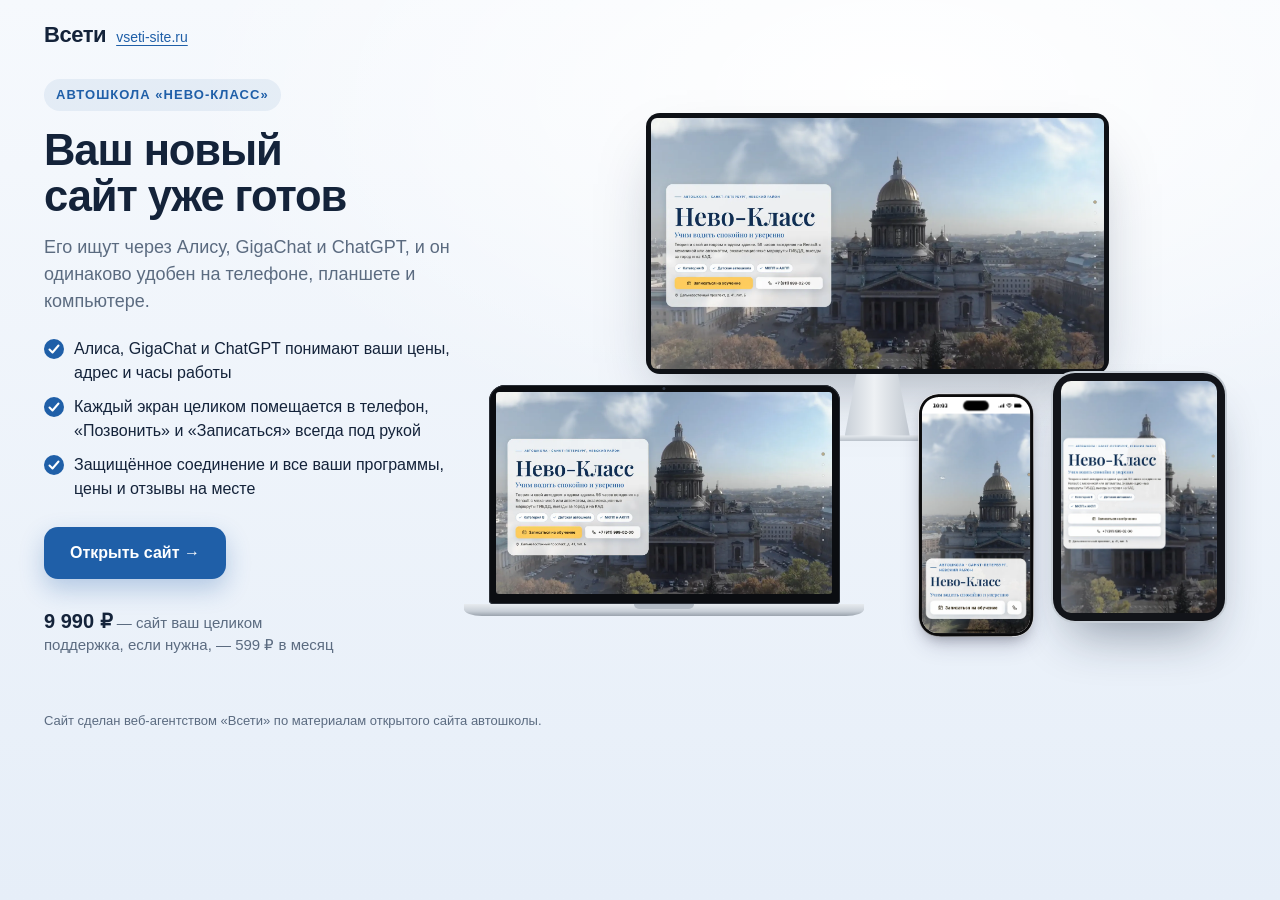
==== vitrina/index.html @ 34a1ba3b "Витрина: продающая страница с монитором, ноутбуком, планшетом и телефоном, на экранах — первый экран" ====
<!doctype html>
<html lang="ru">
<head>
<meta charset="utf-8">
<meta name="viewport" content="width=device-width, initial-scale=1">
<meta name="robots" content="noindex, nofollow">
<title>Новый сайт автошколы «Нево-Класс» — веб-агентство «Всети»</title>
<style>
@layer stageshow{:where(.ss-phone){position:relative}.ss-phone{flex-shrink:0;box-shadow:0 calc(var(--ps) * 40) calc(var(--ps) * 80) calc(var(--ps) * -16) #32325d40,0 calc(var(--ps) * 24) calc(var(--ps) * 48) calc(var(--ps) * -24) #0000004d}.ss-phone__glass{height:100%}.ss-phone__window{position:relative;overflow:hidden;isolation:isolate}.ss-phone:is([data-frame=pro],[data-frame=silver],[data-frame=bezel],[data-frame=clay],[data-frame=outline],[data-frame=bare]){--ss-phone-glass: #0b0b0c;--ss-phone-rim: #2c2c2d;--ss-phone-seam: #e0dfdc;--ss-phone-line: var(--ss-text-faint, #9a9a9d);background:none}.ss-phone__bands{position:absolute;inset:0;overflow:visible;pointer-events:none}.ss-phone:is([data-frame=pro],[data-frame=silver],[data-frame=bezel],[data-frame=clay],[data-frame=outline]) .ss-phone__glass{position:relative}.ss-phone[data-frame=pro]{--ss-phone-band-1: #e3e3e6;--ss-phone-band-2: #9a9ba0;--ss-phone-band-3: #cfd0d4;--ss-phone-band-4: #85868b;--ss-phone-band-5: #c9cacd}.ss-stage[data-theme=dark] .ss-phone[data-frame=pro],.ss-stage[data-theme=glass] .ss-phone[data-frame=pro][data-dark]{--ss-phone-band-1: #5b5c61;--ss-phone-band-2: #2b2c2f;--ss-phone-band-3: #48494d;--ss-phone-band-4: #232427;--ss-phone-band-5: #404145}.ss-phone[data-frame=silver]{--ss-phone-band-1: #f4f4f6;--ss-phone-band-2: #c9cacf;--ss-phone-band-3: #eeeef1;--ss-phone-band-4: #b9babf;--ss-phone-band-5: #e6e6ea}.ss-phone[data-frame=bezel]{--ss-phone-glass: #111113}.ss-phone[data-frame=clay]{--ss-phone-clay-top: color-mix(in srgb, var(--ss-phone-clay, #ecebe8), #fff 45%);--ss-phone-clay-bottom: color-mix(in srgb, var(--ss-phone-clay, #ecebe8), #000 6%);box-shadow:0 calc(var(--ps) * 30) calc(var(--ps) * 60) calc(var(--ps) * -12) #32325d33,0 calc(var(--ps) * 16) calc(var(--ps) * 32) calc(var(--ps) * -16) #00000029}.ss-stage[data-theme=dark] .ss-phone[data-frame=clay]{--ss-phone-clay-top: color-mix(in srgb, var(--ss-phone-clay, #2a2a2e), #fff 6%);--ss-phone-clay-bottom: var(--ss-phone-clay, #2a2a2e);--ss-phone-seam: #333338}.ss-phone[data-frame=outline]{box-shadow:none}.ss-stage[data-theme=blueprint] .ss-phone[data-frame=outline]{--ss-phone-line: var(--ss-line)}.ss-phone:not([data-frame=android],[data-frame=soft]) .ss-phone__status{height:62px;padding:0}.ss-phone:not([data-frame=android],[data-frame=soft]) .ss-phone__time{position:absolute;top:21.5px;left:0;width:138.5px;line-height:22px;text-align:center}.ss-phone:not([data-frame=android],[data-frame=soft]) .ss-phone__glyphs{position:absolute;top:25.33px;left:285.25px;align-items:flex-start;gap:8px}.ss-phone:not([data-frame=android],[data-frame=soft]) .ss-phone__signal{margin-top:1px}.ss-phone:not([data-frame=android],[data-frame=soft]) .ss-phone__battery{margin-top:.33px}.ss-phone[data-frame=photo]{position:relative;background:none}.ss-phone__photo{position:absolute;z-index:4;background:var(--ss-phone-photo-light, none) center / 100% 100% no-repeat;pointer-events:none}.ss-stage[data-theme=dark] .ss-phone__photo,.ss-phone[data-dark] .ss-phone__photo{background-image:var(--ss-phone-photo-dark, var(--ss-phone-photo-light, none))}.ss-phone[data-frame=android]{background:linear-gradient(150deg,#3a3b3f,#1d1e21 40%,#2f3034 70%,#1a1b1e)}.ss-phone[data-frame=android] .ss-phone__glass{background:#050505}.ss-phone[data-frame=android] .ss-phone__island{top:14px;width:24px;height:24px;border-radius:50%}.ss-phone[data-frame=android] .ss-phone__status{height:48px;padding:0 26px}.ss-phone[data-frame=android] .ss-phone__time{font-family:system-ui,sans-serif;font-size:15px;font-weight:500}.ss-phone[data-frame=android] .ss-phone__content[data-status]{padding-top:48px}.ss-phone[data-frame=android] .ss-phone__home{width:108px;height:4px}.ss-phone[data-frame=soft]{box-shadow:0 0 0 calc(var(--ps) * 1.5) #0a25400d,0 calc(var(--ps) * 30) calc(var(--ps) * 60) calc(var(--ps) * -12) #32325d2e,0 calc(var(--ps) * 18) calc(var(--ps) * 36) calc(var(--ps) * -18) #0000001f}.ss-phone[data-frame=soft] .ss-phone__glass{background:#f6f9fc;box-shadow:inset 0 calc(var(--ps) * -2.9) calc(var(--ps) * 7.2) #0a254038}.ss-stage[data-theme=dark] .ss-phone[data-frame=soft] .ss-phone__glass{background:#1c2433;box-shadow:inset 0 calc(var(--ps) * -2.9) calc(var(--ps) * 7.2) #00000073}.ss-phone__screen{--pt: 1px;position:absolute;top:0;left:0;display:flex;flex-direction:column;overflow:hidden;background:#fff;color:#000;font-family:-apple-system,system-ui,sans-serif;font-size:15px;letter-spacing:-.015em;transform-origin:0 0;-webkit-font-smoothing:antialiased}.ss-phone[data-dark] .ss-phone__screen{background:#000;color:#fff}.ss-phone__status{position:absolute;top:0;right:0;left:0;z-index:2;display:flex;align-items:center;justify-content:space-between;height:54px;padding:0 34px 0 52px;transition:color .3s ease;will-change:transform}.ss-phone__time{font-family:SF Pro Text,-apple-system,system-ui,sans-serif;font-variation-settings:"opsz" 17;font-size:17.67px;font-weight:590;letter-spacing:0}.ss-phone__island{position:absolute;top:var(--ss-island-top, 14px);left:50%;z-index:3;width:var(--ss-island-w, 95px);height:37px;border-radius:18.5px;background:#000;transform:translate(-50%)}.ss-phone__glyphs{display:flex;align-items:center;gap:8px}.ss-phone__glyph{display:block}.ss-phone__content{position:relative;flex:1;min-height:0}.ss-phone__content[data-status]{padding-top:62px}.ss-phone__content:not([data-status]){padding-top:44px}.ss-phone[data-frame=bare] .ss-phone__content{padding-right:8px;padding-left:8px}.ss-phone__home{position:absolute;bottom:8px;left:50%;z-index:2;width:144px;height:5px;border-radius:2.5px;background:currentColor;transform:translate(-50%);transition:color .3s ease;will-change:transform}.ss-lock{position:absolute;inset:0;color:#fff;text-align:center}.ss-lock__date{margin-top:66px;font-size:22px;font-weight:600;letter-spacing:-.01em;opacity:.85}.ss-lock__clock{margin-top:-4px;font-size:112px;font-weight:700;line-height:1;letter-spacing:-.035em;font-variant-numeric:tabular-nums;opacity:.92}.ss-lock__stack{position:absolute;right:0;bottom:118px;left:0;display:flex;flex-direction:column;gap:8px;text-align:left}.ss-lock__stack[data-at=top]{top:290px;bottom:auto}.ss-lock__controls{position:absolute;right:46px;bottom:48px;left:46px;display:flex;justify-content:space-between}.ss-lock__control{display:grid;place-items:center;width:50px;height:50px;border-radius:50%;background:#0a0c1842;backdrop-filter:blur(24px) saturate(1.3);color:#fff}.ss-notification{display:flex;align-items:center;gap:13px;margin:0 18px;padding:14px 17px 14px 14px;border-radius:23px;background:#fcfcfdc2;backdrop-filter:blur(30px) saturate(1.25);box-shadow:0 4px 24px #0000000f;color:#000;text-align:left}.ss-notification[data-banner]{position:absolute;top:56px;right:0;left:0;z-index:2;animation:ss-banner-in .52s cubic-bezier(.2,.9,.25,1) both}@keyframes ss-banner-in{0%{transform:translateY(-110px)}}.ss-notification__icon{display:grid;flex-shrink:0;place-items:center;width:38px;height:38px;overflow:hidden;border-radius:9px;background:var(--ss-accent);color:#fff}.ss-notification__icon:has(>img){background:none}.ss-notification__icon>img{display:block;width:100%;height:100%}.ss-notification__text{display:flex;flex:1;flex-direction:column;min-width:0;font-size:15px;line-height:18px;letter-spacing:-.016em}.ss-notification__head{display:flex;align-items:baseline;gap:8px}.ss-notification__title{flex:1;min-width:0;overflow:hidden;font-weight:600;white-space:nowrap;text-overflow:ellipsis}.ss-notification__time{flex-shrink:0;font-size:12px;letter-spacing:-.005em;color:#3c3c4399}.ss-notification__body{display:-webkit-box;overflow:hidden;-webkit-line-clamp:3;-webkit-box-orient:vertical}.ss-lock[data-size=satellite] .ss-lock__stack{top:232px;bottom:auto}.ss-lock[data-size=satellite][data-clock=off] .ss-lock__stack{top:74px}.ss-notification{will-change:transform}.ss-phone:not([data-dark]) .ss-notification{background:#ffffffeb;box-shadow:0 0 0 .5px #00000014,0 8px 24px #0000001f}.ss-phone__time-bar{display:inline-block;width:30px;height:7px;border-radius:4px;background:currentColor;opacity:.5}}
:root{--ink:#14233a;--muted:#5b6b80;--accent:#1f5fa8;--sand:#ffc94d;--bg1:#f6f9fd;--bg2:#e6eef8}
*{box-sizing:border-box}
html,body{margin:0}
body{font:16px/1.5 -apple-system,"Segoe UI",Roboto,Arial,sans-serif;color:var(--ink);background:radial-gradient(1200px 600px at 70% 10%,#ffffff 0,rgba(255,255,255,0) 60%),linear-gradient(180deg,var(--bg1),var(--bg2));min-height:100vh}
a{color:inherit}
.top{display:flex;align-items:center;justify-content:space-between;max-width:1240px;margin:0 auto;padding:18px 24px}
.brand{display:flex;align-items:baseline;gap:10px;text-decoration:none}
.brand b{font-size:22px;letter-spacing:-.02em}
.brand span{font-size:14px;color:var(--accent);text-decoration:underline;text-underline-offset:3px}
.hero{max-width:1240px;margin:0 auto;padding:10px 24px 40px;display:grid;grid-template-columns:minmax(0,.82fr) minmax(0,1.5fr);gap:36px;align-items:center}
.eyebrow{display:inline-block;font-size:13px;font-weight:600;letter-spacing:.08em;text-transform:uppercase;color:var(--accent);background:rgba(31,95,168,.08);padding:6px 12px;border-radius:999px}
h1{text-wrap:balance;font-size:clamp(30px,3.4vw,48px);line-height:1.08;letter-spacing:-.025em;margin:16px 0 14px}
.lead{font-size:18px;color:var(--muted);margin:0 0 22px;max-width:30em}
.pts{list-style:none;padding:0;margin:0 0 26px;display:grid;gap:10px}
.pts li{display:flex;gap:10px;align-items:flex-start}
.pts li::before{content:"";flex:none;width:20px;height:20px;margin-top:2px;border-radius:50%;background:var(--accent) url("data:image/svg+xml,%3Csvg xmlns='http://www.w3.org/2000/svg' viewBox='0 0 20 20'%3E%3Cpath d='M5.5 10.5l3 3 6-7' fill='none' stroke='%23fff' stroke-width='2' stroke-linecap='round' stroke-linejoin='round'/%3E%3C/svg%3E") center/100% no-repeat}
.cta{display:flex;flex-wrap:wrap;gap:14px;align-items:center}
.btn{display:inline-flex;align-items:center;gap:8px;min-height:52px;padding:0 26px;border-radius:14px;background:var(--accent);color:#fff;font-weight:600;text-decoration:none;box-shadow:0 10px 24px rgba(31,95,168,.28)}
.btn:hover{background:#174a86}
.price{font-size:15px;color:var(--muted);line-height:1.35}
.price b{color:var(--ink);font-size:20px}
/* сцена с устройствами */
.stage{position:relative;width:100%;aspect-ratio:16/11.2}
.dv{position:absolute}
.dv img{display:block;width:100%;height:100%;object-fit:cover;object-position:center top}
.mon{left:21%;top:0;width:62%}
.mon .scr{aspect-ratio:16/9;padding:1.1%;background:#0e1116;border-radius:14px;box-shadow:0 30px 60px -20px rgba(20,35,58,.35)}
.mon .scr img{border-radius:6px}
.mon .neck{width:14%;aspect-ratio:1/.95;margin:0 auto;background:linear-gradient(90deg,#c9d0d8,#eef1f4 45%,#c3cad2);clip-path:polygon(18% 0,82% 0,100% 100%,0 100%)}
.mon .foot{width:36%;aspect-ratio:36/1.5;margin:-1px auto 0;border-radius:6px 6px 3px 3px;background:linear-gradient(180deg,#e9edf1,#b9c1ca);box-shadow:0 12px 20px -8px rgba(20,35,58,.4)}
.lap{left:0;bottom:4%;width:47%}
.lap .scr{aspect-ratio:16/10;padding:2.2% 2.2% 3%;background:#0b0d11;border-radius:16px 16px 4px 4px;position:relative;box-shadow:0 0 0 1px #2a2f37 inset}
.lap .scr::before{content:"";position:absolute;top:1%;left:50%;width:.9%;aspect-ratio:1;border-radius:50%;background:#2b3442;transform:translateX(-50%)}
.lap .scr img{border-radius:3px}
.lap .base{position:relative;height:0;padding-bottom:3.2%;margin:0 -7%;background:linear-gradient(180deg,#e7ebef 0,#c8cfd7 60%,#9aa3ad 100%);border-radius:0 0 18px 18px/0 0 60% 60%;box-shadow:0 22px 30px -14px rgba(20,35,58,.45)}
.lap .base::after{content:"";position:absolute;top:0;left:50%;width:15%;height:40%;transform:translateX(-50%);background:#b3bbc4;border-radius:0 0 8px 8px}
.tab{right:1.5%;bottom:3%;width:23%}
.tab .scr{aspect-ratio:820/1180;padding:4.5%;background:#121419;border-radius:22px;box-shadow:0 0 0 2px #c7ced6,0 28px 50px -18px rgba(20,35,58,.45)}
.tab .scr img{border-radius:10px}
.ph{right:27%;bottom:0;width:340px;transform-origin:100% 100%}
.ph-shot{display:block;width:100%;height:auto}
.note{max-width:1240px;margin:0 auto;padding:0 24px 34px;color:var(--muted);font-size:13px}
@media (max-width:600px){
  .stage{aspect-ratio:16/9.8}
  .mon{display:none}
  .lap{left:5%;width:58%;bottom:6%}
  .tab{width:27%;right:1%;bottom:3%}
  .ph{right:31%}
}
@media (max-width:900px){
  .hero{grid-template-columns:1fr;gap:26px;padding-top:0}
  .stage{order:-1}
  .lead{font-size:16.5px}
}
</style>
</head>
<body>
<header class="top"><a class="brand" href="https://vseti-site.ru/" target="_blank" rel="noopener"><b>Всети</b><span>vseti-site.ru</span></a></header>
<main class="hero">
  <div class="txt">
    <span class="eyebrow">Автошкола «Нево-Класс»</span>
    <h1>Ваш новый сайт уже готов</h1>
    <p class="lead">Его ищут через Алису, GigaChat и ChatGPT, и он одинаково удобен на телефоне, планшете и компьютере.</p>
    <ul class="pts">
      <li>Алиса, GigaChat и ChatGPT понимают ваши цены, адрес и часы работы</li>
      <li>Каждый экран целиком помещается в телефон, «Позвонить» и «Записаться» всегда под рукой</li>
      <li>Защищённое соединение и все ваши программы, цены и отзывы на месте</li>
    </ul>
    <div class="cta">
      <a class="btn" href="../" target="_blank" rel="noopener">Открыть сайт →</a>
      <p class="price"><b>9 990 ₽</b> — сайт ваш целиком<br>поддержка, если нужна, — 599 ₽ в месяц</p>
    </div>
  </div>
  <div class="stage" id="stage" aria-label="Новый сайт на компьютере, ноутбуке, планшете и телефоне">
    <div class="dv mon"><div class="scr"><img src="img/monitor.webp" alt="" width="1600" height="900"></div><div class="neck"></div><div class="foot"></div></div>
    <div class="dv lap"><div class="scr"><img src="img/laptop.webp" alt="" width="1280" height="800"></div><div class="base"></div></div>
    <div class="dv tab"><div class="scr"><img src="img/tablet.webp" alt="" width="820" height="1180"></div></div>
    <div class="dv ph" id="ph"><div class="ss-phone z-phone" data-frame="pro" style="width: 340px; height: 714.953px; padding: 2.38318px; border-radius: 61.1682px; --ps: 0.794392523364486px;"><svg class="ss-phone__bands" width="100%" height="100%" aria-hidden="true"><defs><linearGradient id="ph-band" x1="0.2" y1="0" x2="0.8" y2="1"><stop offset="0" style="stop-color: var(--ss-phone-band-1);"></stop><stop offset="0.22" style="stop-color: var(--ss-phone-band-2);"></stop><stop offset="0.48" style="stop-color: var(--ss-phone-band-3);"></stop><stop offset="0.74" style="stop-color: var(--ss-phone-band-4);"></stop><stop offset="1" style="stop-color: var(--ss-phone-band-5);"></stop></linearGradient><linearGradient id="ph-clay" x1="0" y1="0" x2="0" y2="1"><stop offset="0" style="stop-color: var(--ss-phone-clay-top);"></stop><stop offset="1" style="stop-color: var(--ss-phone-clay-bottom);"></stop></linearGradient></defs><g transform="translate(10.327102803738317 10.327102803738317)" stroke-linejoin="round"><path d="M262.94 0.00L267.09 0.06L270.49 0.24L273.65 0.53L276.65 0.94L279.51 1.47L282.27 2.11L284.93 2.87L287.50 3.74L289.97 4.72L292.36 5.81L294.65 7.02L296.85 8.33L298.96 9.75L300.98 11.27L302.90 12.90L304.72 14.62L306.45 16.45L308.08 18.37L309.60 20.38L311.02 22.49L312.33 24.70L313.53 26.99L314.63 29.37L315.61 31.85L316.48 34.41L317.24 37.07L317.88 39.83L318.41 42.70L318.82 45.69L319.11 48.85L319.29 52.25L319.35 56.40L319.35 637.90L319.29 642.04L319.11 645.45L318.82 648.60L318.41 651.60L317.88 654.47L317.24 657.23L316.48 659.89L315.61 662.45L314.63 664.92L313.53 667.31L312.33 669.60L311.02 671.80L309.60 673.91L308.08 675.93L306.45 677.85L304.72 679.68L302.90 681.40L300.98 683.03L298.96 684.55L296.85 685.97L294.65 687.28L292.36 688.49L289.97 689.58L287.50 690.56L284.93 691.43L282.27 692.19L279.51 692.83L276.65 693.36L273.65 693.77L270.49 694.06L267.09 694.24L262.94 694.30L56.40 694.30L52.25 694.24L48.85 694.06L45.69 693.77L42.70 693.36L39.83 692.83L37.07 692.19L34.41 691.43L31.85 690.56L29.37 689.58L26.99 688.49L24.70 687.28L22.49 685.97L20.38 684.55L18.37 683.03L16.45 681.40L14.62 679.68L12.90 677.85L11.27 675.93L9.75 673.91L8.33 671.80L7.02 669.60L5.81 667.31L4.72 664.92L3.74 662.45L2.87 659.89L2.11 657.23L1.47 654.47L0.94 651.60L0.53 648.60L0.24 645.45L0.06 642.04L0.00 637.90L0.00 56.40L0.06 52.25L0.24 48.85L0.53 45.69L0.94 42.70L1.47 39.83L2.11 37.07L2.87 34.41L3.74 31.85L4.72 29.37L5.81 26.99L7.02 24.70L8.33 22.49L9.75 20.38L11.27 18.37L12.90 16.45L14.62 14.62L16.45 12.90L18.37 11.27L20.38 9.75L22.49 8.33L24.70 7.02L26.99 5.81L29.37 4.72L31.85 3.74L34.41 2.87L37.07 2.11L39.83 1.47L42.70 0.94L45.69 0.53L48.85 0.24L52.25 0.06L56.40 0.00Z" fill="none" stroke-width="20.654205607476634" stroke="url(#ph-band)"></path><path d="M262.94 0.00L267.09 0.06L270.49 0.24L273.65 0.53L276.65 0.94L279.51 1.47L282.27 2.11L284.93 2.87L287.50 3.74L289.97 4.72L292.36 5.81L294.65 7.02L296.85 8.33L298.96 9.75L300.98 11.27L302.90 12.90L304.72 14.62L306.45 16.45L308.08 18.37L309.60 20.38L311.02 22.49L312.33 24.70L313.53 26.99L314.63 29.37L315.61 31.85L316.48 34.41L317.24 37.07L317.88 39.83L318.41 42.70L318.82 45.69L319.11 48.85L319.29 52.25L319.35 56.40L319.35 637.90L319.29 642.04L319.11 645.45L318.82 648.60L318.41 651.60L317.88 654.47L317.24 657.23L316.48 659.89L315.61 662.45L314.63 664.92L313.53 667.31L312.33 669.60L311.02 671.80L309.60 673.91L308.08 675.93L306.45 677.85L304.72 679.68L302.90 681.40L300.98 683.03L298.96 684.55L296.85 685.97L294.65 687.28L292.36 688.49L289.97 689.58L287.50 690.56L284.93 691.43L282.27 692.19L279.51 692.83L276.65 693.36L273.65 693.77L270.49 694.06L267.09 694.24L262.94 694.30L56.40 694.30L52.25 694.24L48.85 694.06L45.69 693.77L42.70 693.36L39.83 692.83L37.07 692.19L34.41 691.43L31.85 690.56L29.37 689.58L26.99 688.49L24.70 687.28L22.49 685.97L20.38 684.55L18.37 683.03L16.45 681.40L14.62 679.68L12.90 677.85L11.27 675.93L9.75 673.91L8.33 671.80L7.02 669.60L5.81 667.31L4.72 664.92L3.74 662.45L2.87 659.89L2.11 657.23L1.47 654.47L0.94 651.60L0.53 648.60L0.24 645.45L0.06 642.04L0.00 637.90L0.00 56.40L0.06 52.25L0.24 48.85L0.53 45.69L0.94 42.70L1.47 39.83L2.11 37.07L2.87 34.41L3.74 31.85L4.72 29.37L5.81 26.99L7.02 24.70L8.33 22.49L9.75 20.38L11.27 18.37L12.90 16.45L14.62 14.62L16.45 12.90L18.37 11.27L20.38 9.75L22.49 8.33L24.70 7.02L26.99 5.81L29.37 4.72L31.85 3.74L34.41 2.87L37.07 2.11L39.83 1.47L42.70 0.94L45.69 0.53L48.85 0.24L52.25 0.06L56.40 0.00Z" fill="none" stroke-width="15.88785046728972" style="stroke: var(--ss-phone-rim);"></path><path d="M262.94 0.00L267.09 0.06L270.49 0.24L273.65 0.53L276.65 0.94L279.51 1.47L282.27 2.11L284.93 2.87L287.50 3.74L289.97 4.72L292.36 5.81L294.65 7.02L296.85 8.33L298.96 9.75L300.98 11.27L302.90 12.90L304.72 14.62L306.45 16.45L308.08 18.37L309.60 20.38L311.02 22.49L312.33 24.70L313.53 26.99L314.63 29.37L315.61 31.85L316.48 34.41L317.24 37.07L317.88 39.83L318.41 42.70L318.82 45.69L319.11 48.85L319.29 52.25L319.35 56.40L319.35 637.90L319.29 642.04L319.11 645.45L318.82 648.60L318.41 651.60L317.88 654.47L317.24 657.23L316.48 659.89L315.61 662.45L314.63 664.92L313.53 667.31L312.33 669.60L311.02 671.80L309.60 673.91L308.08 675.93L306.45 677.85L304.72 679.68L302.90 681.40L300.98 683.03L298.96 684.55L296.85 685.97L294.65 687.28L292.36 688.49L289.97 689.58L287.50 690.56L284.93 691.43L282.27 692.19L279.51 692.83L276.65 693.36L273.65 693.77L270.49 694.06L267.09 694.24L262.94 694.30L56.40 694.30L52.25 694.24L48.85 694.06L45.69 693.77L42.70 693.36L39.83 692.83L37.07 692.19L34.41 691.43L31.85 690.56L29.37 689.58L26.99 688.49L24.70 687.28L22.49 685.97L20.38 684.55L18.37 683.03L16.45 681.40L14.62 679.68L12.90 677.85L11.27 675.93L9.75 673.91L8.33 671.80L7.02 669.60L5.81 667.31L4.72 664.92L3.74 662.45L2.87 659.89L2.11 657.23L1.47 654.47L0.94 651.60L0.53 648.60L0.24 645.45L0.06 642.04L0.00 637.90L0.00 56.40L0.06 52.25L0.24 48.85L0.53 45.69L0.94 42.70L1.47 39.83L2.11 37.07L2.87 34.41L3.74 31.85L4.72 29.37L5.81 26.99L7.02 24.70L8.33 22.49L9.75 20.38L11.27 18.37L12.90 16.45L14.62 14.62L16.45 12.90L18.37 11.27L20.38 9.75L22.49 8.33L24.70 7.02L26.99 5.81L29.37 4.72L31.85 3.74L34.41 2.87L37.07 2.11L39.83 1.47L42.70 0.94L45.69 0.53L48.85 0.24L52.25 0.06L56.40 0.00Z" fill="none" stroke-width="14.69626168224299" style="stroke: var(--ss-phone-glass);"></path></g></svg><div class="ss-phone__glass" style="padding: 7.94393px; border-radius: 58.785px;"><div class="ss-phone__window" style="width: 319.346px; height: 694.299px; clip-path: path(&quot;M 262.94 0 L 267.09 0.06 L 270.49 0.24 L 273.65 0.53 L 276.65 0.94 L 279.51 1.47 L 282.27 2.11 L 284.93 2.87 L 287.5 3.74 L 289.97 4.72 L 292.36 5.81 L 294.65 7.02 L 296.85 8.33 L 298.96 9.75 L 300.98 11.27 L 302.9 12.9 L 304.72 14.62 L 306.45 16.45 L 308.08 18.37 L 309.6 20.38 L 311.02 22.49 L 312.33 24.7 L 313.53 26.99 L 314.63 29.37 L 315.61 31.85 L 316.48 34.41 L 317.24 37.07 L 317.88 39.83 L 318.41 42.7 L 318.82 45.69 L 319.11 48.85 L 319.29 52.25 L 319.35 56.4 L 319.35 637.9 L 319.29 642.04 L 319.11 645.45 L 318.82 648.6 L 318.41 651.6 L 317.88 654.47 L 317.24 657.23 L 316.48 659.89 L 315.61 662.45 L 314.63 664.92 L 313.53 667.31 L 312.33 669.6 L 311.02 671.8 L 309.6 673.91 L 308.08 675.93 L 306.45 677.85 L 304.72 679.68 L 302.9 681.4 L 300.98 683.03 L 298.96 684.55 L 296.85 685.97 L 294.65 687.28 L 292.36 688.49 L 289.97 689.58 L 287.5 690.56 L 284.93 691.43 L 282.27 692.19 L 279.51 692.83 L 276.65 693.36 L 273.65 693.77 L 270.49 694.06 L 267.09 694.24 L 262.94 694.3 L 56.4 694.3 L 52.25 694.24 L 48.85 694.06 L 45.69 693.77 L 42.7 693.36 L 39.83 692.83 L 37.07 692.19 L 34.41 691.43 L 31.85 690.56 L 29.37 689.58 L 26.99 688.49 L 24.7 687.28 L 22.49 685.97 L 20.38 684.55 L 18.37 683.03 L 16.45 681.4 L 14.62 679.68 L 12.9 677.85 L 11.27 675.93 L 9.75 673.91 L 8.33 671.8 L 7.02 669.6 L 5.81 667.31 L 4.72 664.92 L 3.74 662.45 L 2.87 659.89 L 2.11 657.23 L 1.47 654.47 L 0.94 651.6 L 0.53 648.6 L 0.24 645.45 L 0.06 642.04 L 0 637.9 L 0 56.4 L 0.06 52.25 L 0.24 48.85 L 0.53 45.69 L 0.94 42.7 L 1.47 39.83 L 2.11 37.07 L 2.87 34.41 L 3.74 31.85 L 4.72 29.37 L 5.81 26.99 L 7.02 24.7 L 8.33 22.49 L 9.75 20.38 L 11.27 18.37 L 12.9 16.45 L 14.62 14.62 L 16.45 12.9 L 18.37 11.27 L 20.38 9.75 L 22.49 8.33 L 24.7 7.02 L 26.99 5.81 L 29.37 4.72 L 31.85 3.74 L 34.41 2.87 L 37.07 2.11 L 39.83 1.47 L 42.7 0.94 L 45.69 0.53 L 48.85 0.24 L 52.25 0.06 L 56.4 0 Z&quot;);"><div class="ss-phone__screen" style="width: 402px; height: 874px; transform: scale(0.794393); --ss-screen-r: 64px;"><div class="ss-phone__status"><span class="ss-phone__time">10:02</span><span class="ss-phone__glyphs"><svg viewBox="0 0 20.33 13.67" width="20.33" height="13.67" class="ss-phone__glyph ss-phone__signal"><rect x="0" y="7.34" width="3.333" height="6.33" rx="1.667" fill="currentColor"></rect><rect x="5.667" y="5" width="3.333" height="8.67" rx="1.667" fill="currentColor"></rect><rect x="11.334" y="2.67" width="3.333" height="11" rx="1.667" fill="currentColor"></rect><rect x="17.000999999999998" y="0" width="3.333" height="13.67" rx="1.667" fill="currentColor"></rect></svg><svg viewBox="0 0 19.33 14.33" width="19.33" height="14.33" class="ss-phone__glyph ss-phone__wifi"><path fill-rule="evenodd" fill="currentColor" d="M0.415933 5.54283C0.902185 6.04412 1.66017 5.95818 2.27513 5.41393C4.30595 3.58064 6.83731 2.63535 9.66901 2.63535C12.5007 2.63535 15.0464 3.60928 17.0629 5.41393C17.6636 5.97251 18.4215 6.0298 18.9221 5.54283C19.4226 5.02722 19.4942 4.2538 18.9793 3.70954C16.8341 1.51819 13.3302 0 9.66901 0C6.00783 0 2.48965 1.53251 0.358727 3.72387C-0.156127 4.2538 -0.0989213 5.02722 0.415933 5.55715L0.415933 5.54283ZM3.94841 9.13779C4.50617 9.68205 5.22124 9.62476 5.85051 9.10915C6.88022 8.29276 8.25316 7.73418 9.66901 7.7485C11.0706 7.7485 12.4435 8.29276 13.4875 9.12347C14.1168 9.63908 14.8605 9.66773 15.4039 9.12347C15.9331 8.57921 16.0189 7.7485 15.4611 7.23289C14.0739 5.98683 11.9859 5.11315 9.68332 5.11315C7.38077 5.11315 5.27845 5.98683 3.9055 7.23289C3.41925 7.69121 3.31914 8.47896 3.96271 9.13779L3.94841 9.13779ZM8.72511 13.8929C9.34008 14.4801 9.98365 14.4801 10.5986 13.8929L11.757 12.7757C12.372 12.1742 12.5007 11.4151 11.7999 10.8995C11.2136 10.4841 10.4699 10.212 9.66901 10.212C8.86813 10.212 8.11015 10.4841 7.53809 10.9138C6.83731 11.4151 6.98033 12.1885 7.59529 12.7757L8.73942 13.8929L8.72511 13.8929Z"></path></svg><svg viewBox="0 0 29.33 13.67" width="29.33" height="13.67" class="ss-phone__glyph ss-phone__battery"><path fill="currentColor" d="M0 6.4C0 4.15979 0 3.03969 0.435974 2.18404C0.819467 1.43139 1.43139 0.819467 2.18404 0.435974C3.03969 0 4.15979 0 6.4 0L19.933 0C22.1732 0 23.2933 0 24.149 0.435974C24.9016 0.819467 25.5135 1.43139 25.897 2.18404C26.333 3.03969 26.333 4.15979 26.333 6.4L26.333 7.26666C26.333 9.50687 26.333 10.627 25.897 11.4826C25.5135 12.2353 24.9016 12.8472 24.149 13.2307C23.2933 13.6667 22.1732 13.6667 19.933 13.6667L6.4 13.6667C4.15979 13.6667 3.03969 13.6667 2.18404 13.2307C1.43139 12.8472 0.819467 12.2353 0.435974 11.4826C0 10.627 0 9.50687 0 7.26666L0 6.4Z"></path><path fill-rule="evenodd" fill="currentColor" transform="translate(27.33 4.33)" d="M0 0L0 5C0.601505 4.8625 2 3.75 2 2.5C2 1.25 0.601505 0.1375 0 0Z"></path></svg></span></div><span class="ss-phone__island"></span><div class="ss-phone__content" data-status="true"><img class="ph-shot" src="img/phone.webp" alt="Новый сайт «Нево-Класса» на телефоне" width="393" height="790"></div><span class="ss-phone__home"></span></div></div></div></div></div>
  </div>
</main>
<p class="note">Сайт сделан веб-агентством «Всети» по материалам открытого сайта автошколы.</p>
<script>
(function(){var st=document.getElementById('stage'),ph=document.getElementById('ph');
function fit(){var k=st.clientWidth*(innerWidth<=600?0.24:0.155)/340;ph.style.transform='scale('+k+')';}
fit();addEventListener('resize',fit);})();
</script>
</body>
</html>
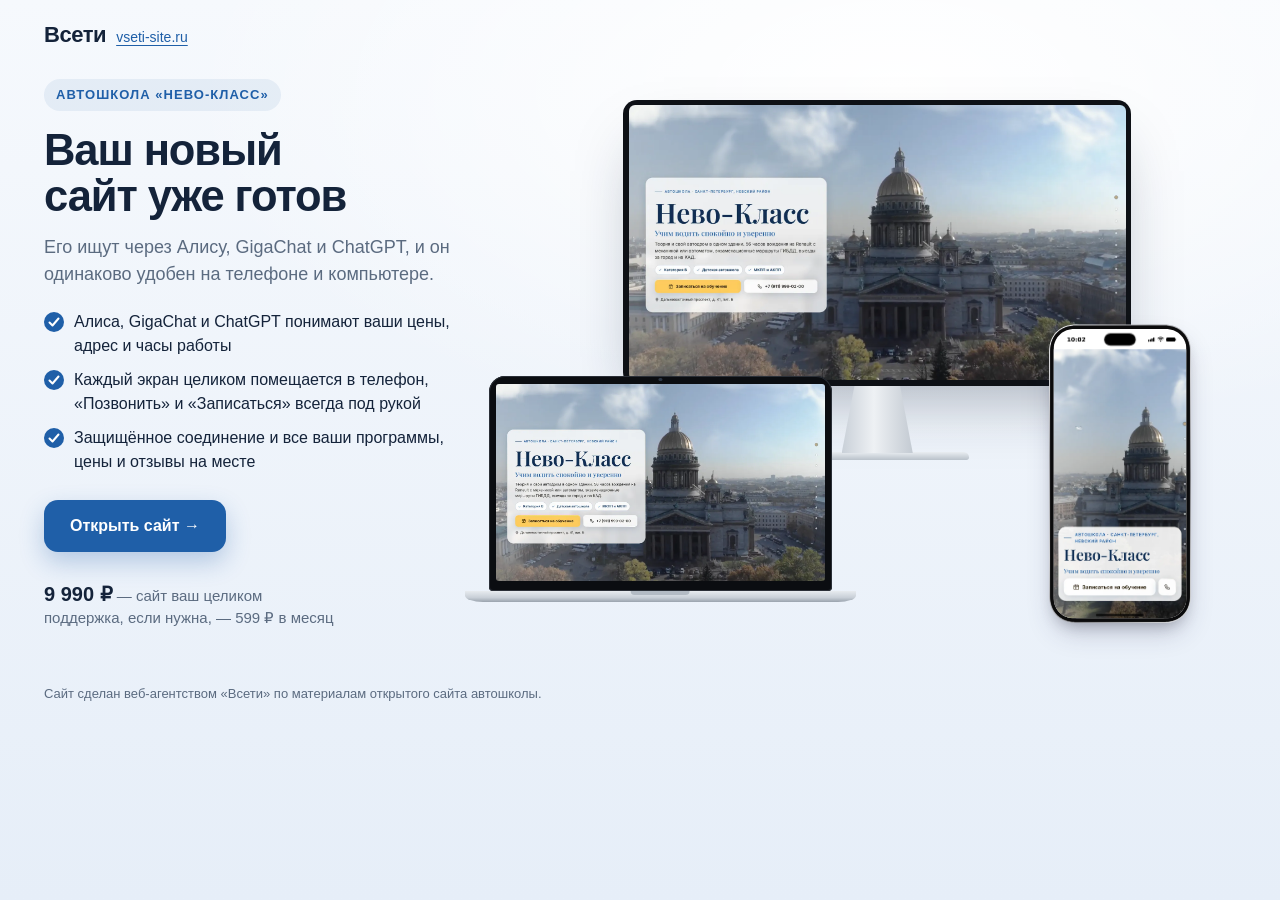
==== commit 7c848604: "Живые фоны за содержимым: огни фар, карта района (OpenStreetMap), видео Невы — на разных экранах; ви" ====
--- a/vitrina/index.html
+++ b/vitrina/index.html
@@ -32,12 +32,12 @@
 .stage{position:relative;width:100%;aspect-ratio:16/11.2}
 .dv{position:absolute}
 .dv img{display:block;width:100%;height:100%;object-fit:cover;object-position:center top}
-.mon{left:21%;top:0;width:62%}
+.mon{left:18%;top:0;width:68%}
 .mon .scr{aspect-ratio:16/9;padding:1.1%;background:#0e1116;border-radius:14px;box-shadow:0 30px 60px -20px rgba(20,35,58,.35)}
 .mon .scr img{border-radius:6px}
 .mon .neck{width:14%;aspect-ratio:1/.95;margin:0 auto;background:linear-gradient(90deg,#c9d0d8,#eef1f4 45%,#c3cad2);clip-path:polygon(18% 0,82% 0,100% 100%,0 100%)}
 .mon .foot{width:36%;aspect-ratio:36/1.5;margin:-1px auto 0;border-radius:6px 6px 3px 3px;background:linear-gradient(180deg,#e9edf1,#b9c1ca);box-shadow:0 12px 20px -8px rgba(20,35,58,.4)}
-.lap{left:0;bottom:4%;width:47%}
+.lap{left:0;bottom:4%;width:46%}
 .lap .scr{aspect-ratio:16/10;padding:2.2% 2.2% 3%;background:#0b0d11;border-radius:16px 16px 4px 4px;position:relative;box-shadow:0 0 0 1px #2a2f37 inset}
 .lap .scr::before{content:"";position:absolute;top:1%;left:50%;width:.9%;aspect-ratio:1;border-radius:50%;background:#2b3442;transform:translateX(-50%)}
 .lap .scr img{border-radius:3px}
@@ -46,15 +46,14 @@
 .tab{right:1.5%;bottom:3%;width:23%}
 .tab .scr{aspect-ratio:820/1180;padding:4.5%;background:#121419;border-radius:22px;box-shadow:0 0 0 2px #c7ced6,0 28px 50px -18px rgba(20,35,58,.45)}
 .tab .scr img{border-radius:10px}
-.ph{right:27%;bottom:0;width:340px;transform-origin:100% 100%}
+.ph{right:6%;bottom:0;width:340px;transform-origin:100% 100%}
 .ph-shot{display:block;width:100%;height:auto}
 .note{max-width:1240px;margin:0 auto;padding:0 24px 34px;color:var(--muted);font-size:13px}
 @media (max-width:600px){
   .stage{aspect-ratio:16/9.8}
   .mon{display:none}
-  .lap{left:5%;width:58%;bottom:6%}
-  .tab{width:27%;right:1%;bottom:3%}
-  .ph{right:31%}
+  .lap{left:6%;width:64%;bottom:6%}
+  .ph{right:5%}
 }
 @media (max-width:900px){
   .hero{grid-template-columns:1fr;gap:26px;padding-top:0}
@@ -69,7 +68,7 @@
   <div class="txt">
     <span class="eyebrow">Автошкола «Нево-Класс»</span>
     <h1>Ваш новый сайт уже готов</h1>
-    <p class="lead">Его ищут через Алису, GigaChat и ChatGPT, и он одинаково удобен на телефоне, планшете и компьютере.</p>
+    <p class="lead">Его ищут через Алису, GigaChat и ChatGPT, и он одинаково удобен на телефоне и компьютере.</p>
     <ul class="pts">
       <li>Алиса, GigaChat и ChatGPT понимают ваши цены, адрес и часы работы</li>
       <li>Каждый экран целиком помещается в телефон, «Позвонить» и «Записаться» всегда под рукой</li>
@@ -80,17 +79,16 @@
       <p class="price"><b>9 990 ₽</b> — сайт ваш целиком<br>поддержка, если нужна, — 599 ₽ в месяц</p>
     </div>
   </div>
-  <div class="stage" id="stage" aria-label="Новый сайт на компьютере, ноутбуке, планшете и телефоне">
+  <div class="stage" id="stage" aria-label="Новый сайт на компьютере, ноутбуке и телефоне">
     <div class="dv mon"><div class="scr"><img src="img/monitor.webp" alt="" width="1600" height="900"></div><div class="neck"></div><div class="foot"></div></div>
     <div class="dv lap"><div class="scr"><img src="img/laptop.webp" alt="" width="1280" height="800"></div><div class="base"></div></div>
-    <div class="dv tab"><div class="scr"><img src="img/tablet.webp" alt="" width="820" height="1180"></div></div>
     <div class="dv ph" id="ph"><div class="ss-phone z-phone" data-frame="pro" style="width: 340px; height: 714.953px; padding: 2.38318px; border-radius: 61.1682px; --ps: 0.794392523364486px;"><svg class="ss-phone__bands" width="100%" height="100%" aria-hidden="true"><defs><linearGradient id="ph-band" x1="0.2" y1="0" x2="0.8" y2="1"><stop offset="0" style="stop-color: var(--ss-phone-band-1);"></stop><stop offset="0.22" style="stop-color: var(--ss-phone-band-2);"></stop><stop offset="0.48" style="stop-color: var(--ss-phone-band-3);"></stop><stop offset="0.74" style="stop-color: var(--ss-phone-band-4);"></stop><stop offset="1" style="stop-color: var(--ss-phone-band-5);"></stop></linearGradient><linearGradient id="ph-clay" x1="0" y1="0" x2="0" y2="1"><stop offset="0" style="stop-color: var(--ss-phone-clay-top);"></stop><stop offset="1" style="stop-color: var(--ss-phone-clay-bottom);"></stop></linearGradient></defs><g transform="translate(10.327102803738317 10.327102803738317)" stroke-linejoin="round"><path d="M262.94 0.00L267.09 0.06L270.49 0.24L273.65 0.53L276.65 0.94L279.51 1.47L282.27 2.11L284.93 2.87L287.50 3.74L289.97 4.72L292.36 5.81L294.65 7.02L296.85 8.33L298.96 9.75L300.98 11.27L302.90 12.90L304.72 14.62L306.45 16.45L308.08 18.37L309.60 20.38L311.02 22.49L312.33 24.70L313.53 26.99L314.63 29.37L315.61 31.85L316.48 34.41L317.24 37.07L317.88 39.83L318.41 42.70L318.82 45.69L319.11 48.85L319.29 52.25L319.35 56.40L319.35 637.90L319.29 642.04L319.11 645.45L318.82 648.60L318.41 651.60L317.88 654.47L317.24 657.23L316.48 659.89L315.61 662.45L314.63 664.92L313.53 667.31L312.33 669.60L311.02 671.80L309.60 673.91L308.08 675.93L306.45 677.85L304.72 679.68L302.90 681.40L300.98 683.03L298.96 684.55L296.85 685.97L294.65 687.28L292.36 688.49L289.97 689.58L287.50 690.56L284.93 691.43L282.27 692.19L279.51 692.83L276.65 693.36L273.65 693.77L270.49 694.06L267.09 694.24L262.94 694.30L56.40 694.30L52.25 694.24L48.85 694.06L45.69 693.77L42.70 693.36L39.83 692.83L37.07 692.19L34.41 691.43L31.85 690.56L29.37 689.58L26.99 688.49L24.70 687.28L22.49 685.97L20.38 684.55L18.37 683.03L16.45 681.40L14.62 679.68L12.90 677.85L11.27 675.93L9.75 673.91L8.33 671.80L7.02 669.60L5.81 667.31L4.72 664.92L3.74 662.45L2.87 659.89L2.11 657.23L1.47 654.47L0.94 651.60L0.53 648.60L0.24 645.45L0.06 642.04L0.00 637.90L0.00 56.40L0.06 52.25L0.24 48.85L0.53 45.69L0.94 42.70L1.47 39.83L2.11 37.07L2.87 34.41L3.74 31.85L4.72 29.37L5.81 26.99L7.02 24.70L8.33 22.49L9.75 20.38L11.27 18.37L12.90 16.45L14.62 14.62L16.45 12.90L18.37 11.27L20.38 9.75L22.49 8.33L24.70 7.02L26.99 5.81L29.37 4.72L31.85 3.74L34.41 2.87L37.07 2.11L39.83 1.47L42.70 0.94L45.69 0.53L48.85 0.24L52.25 0.06L56.40 0.00Z" fill="none" stroke-width="20.654205607476634" stroke="url(#ph-band)"></path><path d="M262.94 0.00L267.09 0.06L270.49 0.24L273.65 0.53L276.65 0.94L279.51 1.47L282.27 2.11L284.93 2.87L287.50 3.74L289.97 4.72L292.36 5.81L294.65 7.02L296.85 8.33L298.96 9.75L300.98 11.27L302.90 12.90L304.72 14.62L306.45 16.45L308.08 18.37L309.60 20.38L311.02 22.49L312.33 24.70L313.53 26.99L314.63 29.37L315.61 31.85L316.48 34.41L317.24 37.07L317.88 39.83L318.41 42.70L318.82 45.69L319.11 48.85L319.29 52.25L319.35 56.40L319.35 637.90L319.29 642.04L319.11 645.45L318.82 648.60L318.41 651.60L317.88 654.47L317.24 657.23L316.48 659.89L315.61 662.45L314.63 664.92L313.53 667.31L312.33 669.60L311.02 671.80L309.60 673.91L308.08 675.93L306.45 677.85L304.72 679.68L302.90 681.40L300.98 683.03L298.96 684.55L296.85 685.97L294.65 687.28L292.36 688.49L289.97 689.58L287.50 690.56L284.93 691.43L282.27 692.19L279.51 692.83L276.65 693.36L273.65 693.77L270.49 694.06L267.09 694.24L262.94 694.30L56.40 694.30L52.25 694.24L48.85 694.06L45.69 693.77L42.70 693.36L39.83 692.83L37.07 692.19L34.41 691.43L31.85 690.56L29.37 689.58L26.99 688.49L24.70 687.28L22.49 685.97L20.38 684.55L18.37 683.03L16.45 681.40L14.62 679.68L12.90 677.85L11.27 675.93L9.75 673.91L8.33 671.80L7.02 669.60L5.81 667.31L4.72 664.92L3.74 662.45L2.87 659.89L2.11 657.23L1.47 654.47L0.94 651.60L0.53 648.60L0.24 645.45L0.06 642.04L0.00 637.90L0.00 56.40L0.06 52.25L0.24 48.85L0.53 45.69L0.94 42.70L1.47 39.83L2.11 37.07L2.87 34.41L3.74 31.85L4.72 29.37L5.81 26.99L7.02 24.70L8.33 22.49L9.75 20.38L11.27 18.37L12.90 16.45L14.62 14.62L16.45 12.90L18.37 11.27L20.38 9.75L22.49 8.33L24.70 7.02L26.99 5.81L29.37 4.72L31.85 3.74L34.41 2.87L37.07 2.11L39.83 1.47L42.70 0.94L45.69 0.53L48.85 0.24L52.25 0.06L56.40 0.00Z" fill="none" stroke-width="15.88785046728972" style="stroke: var(--ss-phone-rim);"></path><path d="M262.94 0.00L267.09 0.06L270.49 0.24L273.65 0.53L276.65 0.94L279.51 1.47L282.27 2.11L284.93 2.87L287.50 3.74L289.97 4.72L292.36 5.81L294.65 7.02L296.85 8.33L298.96 9.75L300.98 11.27L302.90 12.90L304.72 14.62L306.45 16.45L308.08 18.37L309.60 20.38L311.02 22.49L312.33 24.70L313.53 26.99L314.63 29.37L315.61 31.85L316.48 34.41L317.24 37.07L317.88 39.83L318.41 42.70L318.82 45.69L319.11 48.85L319.29 52.25L319.35 56.40L319.35 637.90L319.29 642.04L319.11 645.45L318.82 648.60L318.41 651.60L317.88 654.47L317.24 657.23L316.48 659.89L315.61 662.45L314.63 664.92L313.53 667.31L312.33 669.60L311.02 671.80L309.60 673.91L308.08 675.93L306.45 677.85L304.72 679.68L302.90 681.40L300.98 683.03L298.96 684.55L296.85 685.97L294.65 687.28L292.36 688.49L289.97 689.58L287.50 690.56L284.93 691.43L282.27 692.19L279.51 692.83L276.65 693.36L273.65 693.77L270.49 694.06L267.09 694.24L262.94 694.30L56.40 694.30L52.25 694.24L48.85 694.06L45.69 693.77L42.70 693.36L39.83 692.83L37.07 692.19L34.41 691.43L31.85 690.56L29.37 689.58L26.99 688.49L24.70 687.28L22.49 685.97L20.38 684.55L18.37 683.03L16.45 681.40L14.62 679.68L12.90 677.85L11.27 675.93L9.75 673.91L8.33 671.80L7.02 669.60L5.81 667.31L4.72 664.92L3.74 662.45L2.87 659.89L2.11 657.23L1.47 654.47L0.94 651.60L0.53 648.60L0.24 645.45L0.06 642.04L0.00 637.90L0.00 56.40L0.06 52.25L0.24 48.85L0.53 45.69L0.94 42.70L1.47 39.83L2.11 37.07L2.87 34.41L3.74 31.85L4.72 29.37L5.81 26.99L7.02 24.70L8.33 22.49L9.75 20.38L11.27 18.37L12.90 16.45L14.62 14.62L16.45 12.90L18.37 11.27L20.38 9.75L22.49 8.33L24.70 7.02L26.99 5.81L29.37 4.72L31.85 3.74L34.41 2.87L37.07 2.11L39.83 1.47L42.70 0.94L45.69 0.53L48.85 0.24L52.25 0.06L56.40 0.00Z" fill="none" stroke-width="14.69626168224299" style="stroke: var(--ss-phone-glass);"></path></g></svg><div class="ss-phone__glass" style="padding: 7.94393px; border-radius: 58.785px;"><div class="ss-phone__window" style="width: 319.346px; height: 694.299px; clip-path: path(&quot;M 262.94 0 L 267.09 0.06 L 270.49 0.24 L 273.65 0.53 L 276.65 0.94 L 279.51 1.47 L 282.27 2.11 L 284.93 2.87 L 287.5 3.74 L 289.97 4.72 L 292.36 5.81 L 294.65 7.02 L 296.85 8.33 L 298.96 9.75 L 300.98 11.27 L 302.9 12.9 L 304.72 14.62 L 306.45 16.45 L 308.08 18.37 L 309.6 20.38 L 311.02 22.49 L 312.33 24.7 L 313.53 26.99 L 314.63 29.37 L 315.61 31.85 L 316.48 34.41 L 317.24 37.07 L 317.88 39.83 L 318.41 42.7 L 318.82 45.69 L 319.11 48.85 L 319.29 52.25 L 319.35 56.4 L 319.35 637.9 L 319.29 642.04 L 319.11 645.45 L 318.82 648.6 L 318.41 651.6 L 317.88 654.47 L 317.24 657.23 L 316.48 659.89 L 315.61 662.45 L 314.63 664.92 L 313.53 667.31 L 312.33 669.6 L 311.02 671.8 L 309.6 673.91 L 308.08 675.93 L 306.45 677.85 L 304.72 679.68 L 302.9 681.4 L 300.98 683.03 L 298.96 684.55 L 296.85 685.97 L 294.65 687.28 L 292.36 688.49 L 289.97 689.58 L 287.5 690.56 L 284.93 691.43 L 282.27 692.19 L 279.51 692.83 L 276.65 693.36 L 273.65 693.77 L 270.49 694.06 L 267.09 694.24 L 262.94 694.3 L 56.4 694.3 L 52.25 694.24 L 48.85 694.06 L 45.69 693.77 L 42.7 693.36 L 39.83 692.83 L 37.07 692.19 L 34.41 691.43 L 31.85 690.56 L 29.37 689.58 L 26.99 688.49 L 24.7 687.28 L 22.49 685.97 L 20.38 684.55 L 18.37 683.03 L 16.45 681.4 L 14.62 679.68 L 12.9 677.85 L 11.27 675.93 L 9.75 673.91 L 8.33 671.8 L 7.02 669.6 L 5.81 667.31 L 4.72 664.92 L 3.74 662.45 L 2.87 659.89 L 2.11 657.23 L 1.47 654.47 L 0.94 651.6 L 0.53 648.6 L 0.24 645.45 L 0.06 642.04 L 0 637.9 L 0 56.4 L 0.06 52.25 L 0.24 48.85 L 0.53 45.69 L 0.94 42.7 L 1.47 39.83 L 2.11 37.07 L 2.87 34.41 L 3.74 31.85 L 4.72 29.37 L 5.81 26.99 L 7.02 24.7 L 8.33 22.49 L 9.75 20.38 L 11.27 18.37 L 12.9 16.45 L 14.62 14.62 L 16.45 12.9 L 18.37 11.27 L 20.38 9.75 L 22.49 8.33 L 24.7 7.02 L 26.99 5.81 L 29.37 4.72 L 31.85 3.74 L 34.41 2.87 L 37.07 2.11 L 39.83 1.47 L 42.7 0.94 L 45.69 0.53 L 48.85 0.24 L 52.25 0.06 L 56.4 0 Z&quot;);"><div class="ss-phone__screen" style="width: 402px; height: 874px; transform: scale(0.794393); --ss-screen-r: 64px;"><div class="ss-phone__status"><span class="ss-phone__time">10:02</span><span class="ss-phone__glyphs"><svg viewBox="0 0 20.33 13.67" width="20.33" height="13.67" class="ss-phone__glyph ss-phone__signal"><rect x="0" y="7.34" width="3.333" height="6.33" rx="1.667" fill="currentColor"></rect><rect x="5.667" y="5" width="3.333" height="8.67" rx="1.667" fill="currentColor"></rect><rect x="11.334" y="2.67" width="3.333" height="11" rx="1.667" fill="currentColor"></rect><rect x="17.000999999999998" y="0" width="3.333" height="13.67" rx="1.667" fill="currentColor"></rect></svg><svg viewBox="0 0 19.33 14.33" width="19.33" height="14.33" class="ss-phone__glyph ss-phone__wifi"><path fill-rule="evenodd" fill="currentColor" d="M0.415933 5.54283C0.902185 6.04412 1.66017 5.95818 2.27513 5.41393C4.30595 3.58064 6.83731 2.63535 9.66901 2.63535C12.5007 2.63535 15.0464 3.60928 17.0629 5.41393C17.6636 5.97251 18.4215 6.0298 18.9221 5.54283C19.4226 5.02722 19.4942 4.2538 18.9793 3.70954C16.8341 1.51819 13.3302 0 9.66901 0C6.00783 0 2.48965 1.53251 0.358727 3.72387C-0.156127 4.2538 -0.0989213 5.02722 0.415933 5.55715L0.415933 5.54283ZM3.94841 9.13779C4.50617 9.68205 5.22124 9.62476 5.85051 9.10915C6.88022 8.29276 8.25316 7.73418 9.66901 7.7485C11.0706 7.7485 12.4435 8.29276 13.4875 9.12347C14.1168 9.63908 14.8605 9.66773 15.4039 9.12347C15.9331 8.57921 16.0189 7.7485 15.4611 7.23289C14.0739 5.98683 11.9859 5.11315 9.68332 5.11315C7.38077 5.11315 5.27845 5.98683 3.9055 7.23289C3.41925 7.69121 3.31914 8.47896 3.96271 9.13779L3.94841 9.13779ZM8.72511 13.8929C9.34008 14.4801 9.98365 14.4801 10.5986 13.8929L11.757 12.7757C12.372 12.1742 12.5007 11.4151 11.7999 10.8995C11.2136 10.4841 10.4699 10.212 9.66901 10.212C8.86813 10.212 8.11015 10.4841 7.53809 10.9138C6.83731 11.4151 6.98033 12.1885 7.59529 12.7757L8.73942 13.8929L8.72511 13.8929Z"></path></svg><svg viewBox="0 0 29.33 13.67" width="29.33" height="13.67" class="ss-phone__glyph ss-phone__battery"><path fill="currentColor" d="M0 6.4C0 4.15979 0 3.03969 0.435974 2.18404C0.819467 1.43139 1.43139 0.819467 2.18404 0.435974C3.03969 0 4.15979 0 6.4 0L19.933 0C22.1732 0 23.2933 0 24.149 0.435974C24.9016 0.819467 25.5135 1.43139 25.897 2.18404C26.333 3.03969 26.333 4.15979 26.333 6.4L26.333 7.26666C26.333 9.50687 26.333 10.627 25.897 11.4826C25.5135 12.2353 24.9016 12.8472 24.149 13.2307C23.2933 13.6667 22.1732 13.6667 19.933 13.6667L6.4 13.6667C4.15979 13.6667 3.03969 13.6667 2.18404 13.2307C1.43139 12.8472 0.819467 12.2353 0.435974 11.4826C0 10.627 0 9.50687 0 7.26666L0 6.4Z"></path><path fill-rule="evenodd" fill="currentColor" transform="translate(27.33 4.33)" d="M0 0L0 5C0.601505 4.8625 2 3.75 2 2.5C2 1.25 0.601505 0.1375 0 0Z"></path></svg></span></div><span class="ss-phone__island"></span><div class="ss-phone__content" data-status="true"><img class="ph-shot" src="img/phone.webp" alt="Новый сайт «Нево-Класса» на телефоне" width="393" height="790"></div><span class="ss-phone__home"></span></div></div></div></div></div>
   </div>
 </main>
 <p class="note">Сайт сделан веб-агентством «Всети» по материалам открытого сайта автошколы.</p>
 <script>
 (function(){var st=document.getElementById('stage'),ph=document.getElementById('ph');
-function fit(){var k=st.clientWidth*(innerWidth<=600?0.24:0.155)/340;ph.style.transform='scale('+k+')';}
+function fit(){var k=st.clientWidth*(innerWidth<=600?0.27:0.19)/340;ph.style.transform='scale('+k+')';}
 fit();addEventListener('resize',fit);})();
 </script>
 </body>
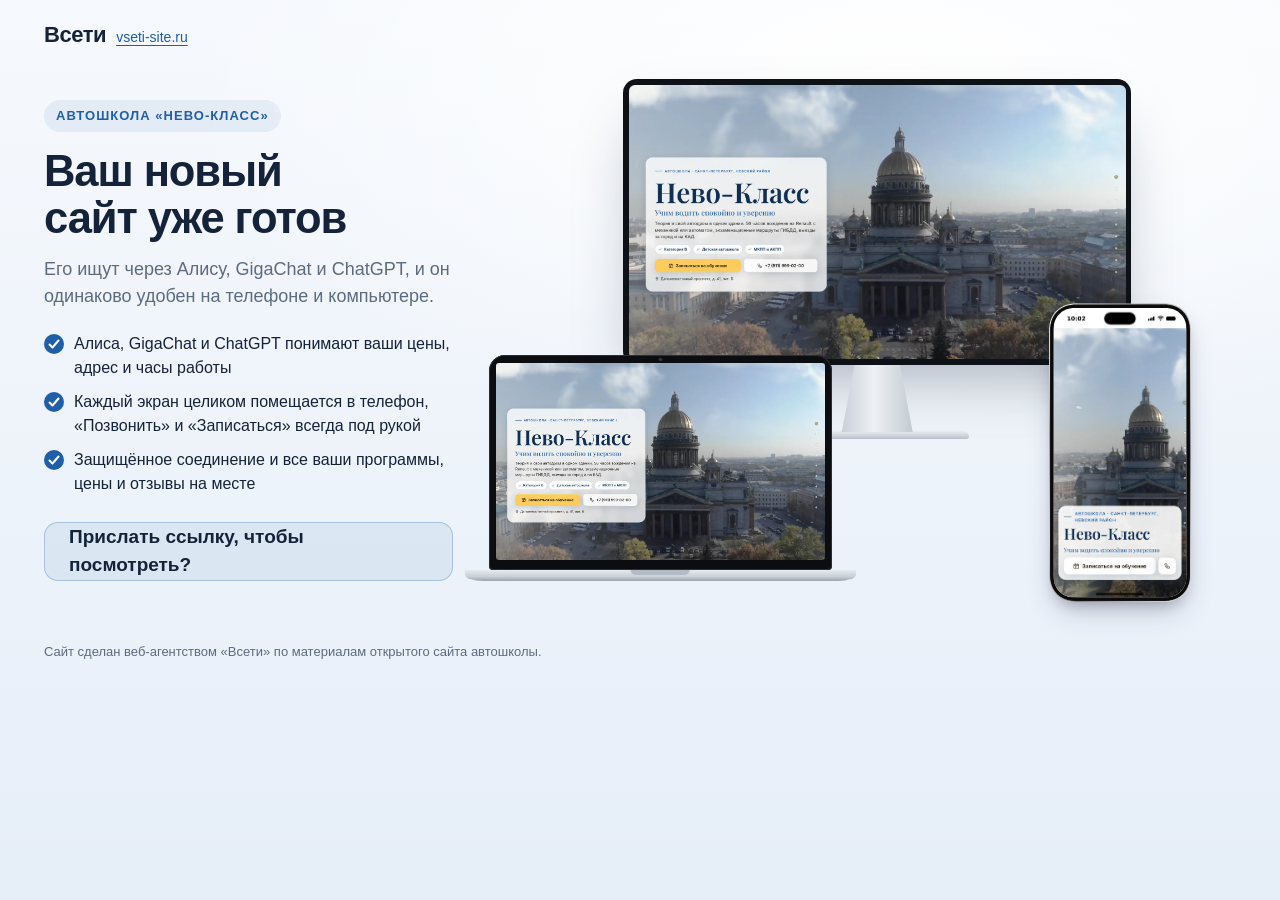
==== commit 6ad9bd8d: "Телефон: первый экран той же видимой высоты, что остальные — экраны больше не съезжают вниз под нижн" ====
--- a/vitrina/index.html
+++ b/vitrina/index.html
@@ -26,8 +26,7 @@
 .cta{display:flex;flex-wrap:wrap;gap:14px;align-items:center}
 .btn{display:inline-flex;align-items:center;gap:8px;min-height:52px;padding:0 26px;border-radius:14px;background:var(--accent);color:#fff;font-weight:600;text-decoration:none;box-shadow:0 10px 24px rgba(31,95,168,.28)}
 .btn:hover{background:#174a86}
-.price{font-size:15px;color:var(--muted);line-height:1.35}
-.price b{color:var(--ink);font-size:20px}
+.ask{margin:0;display:inline-flex;align-items:center;min-height:52px;padding:0 24px;border-radius:14px;background:rgba(31,95,168,.08);border:1.5px solid rgba(31,95,168,.28);color:var(--ink);font-size:19px;font-weight:600}
 /* сцена с устройствами */
 .stage{position:relative;width:100%;aspect-ratio:16/11.2}
 .dv{position:absolute}
@@ -75,8 +74,7 @@
       <li>Защищённое соединение и все ваши программы, цены и отзывы на месте</li>
     </ul>
     <div class="cta">
-      <a class="btn" href="../" target="_blank" rel="noopener">Открыть сайт →</a>
-      <p class="price"><b>9 990 ₽</b> — сайт ваш целиком<br>поддержка, если нужна, — 599 ₽ в месяц</p>
+      <p class="ask">Прислать ссылку, чтобы посмотреть?</p>
     </div>
   </div>
   <div class="stage" id="stage" aria-label="Новый сайт на компьютере, ноутбуке и телефоне">
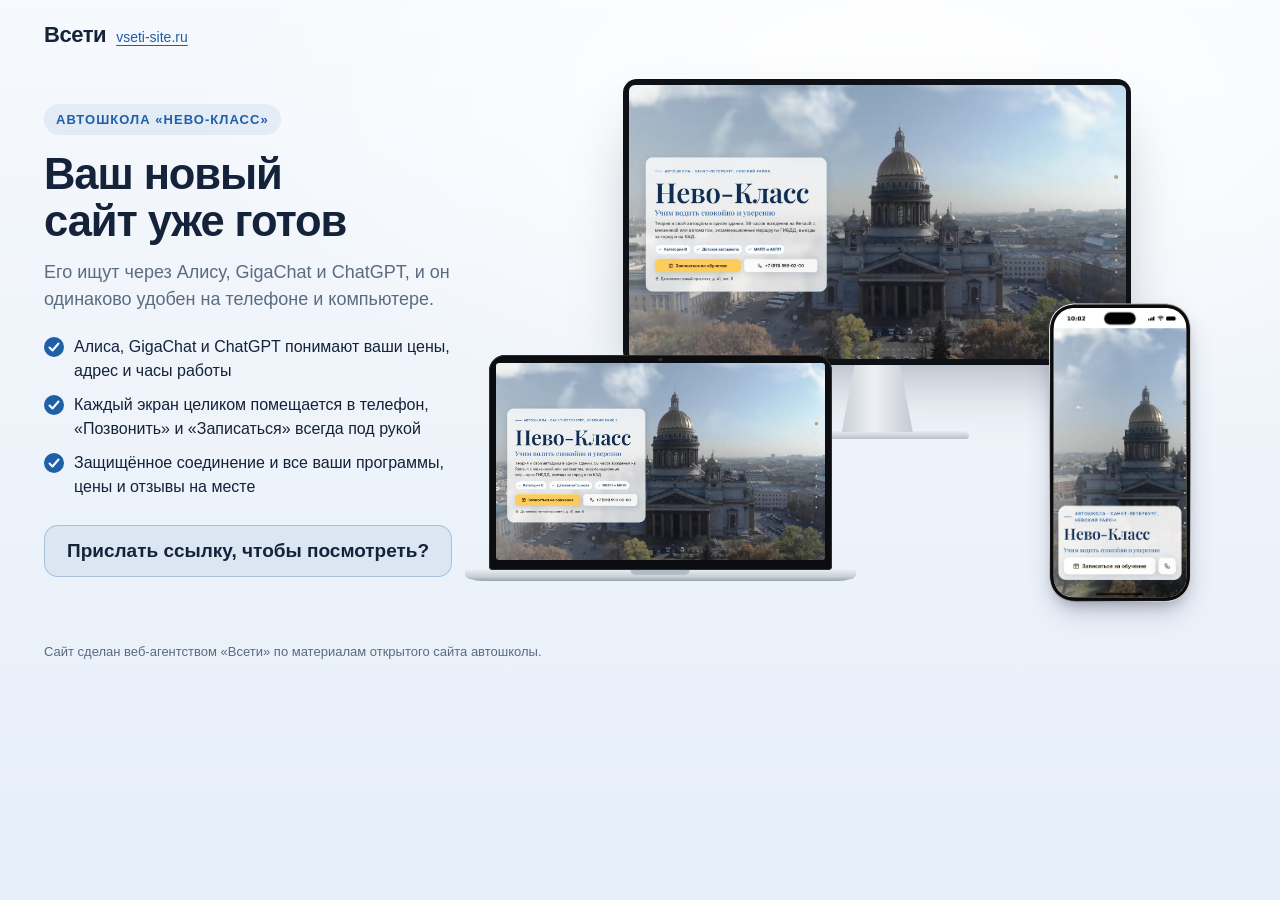
==== commit f02d1a5e: "Витрина: у вопроса ровные отступы при переносе на две строки Co-Authored-By: Claude Opus 5.5 <norepl" ====
--- a/vitrina/index.html
+++ b/vitrina/index.html
@@ -26,7 +26,7 @@
 .cta{display:flex;flex-wrap:wrap;gap:14px;align-items:center}
 .btn{display:inline-flex;align-items:center;gap:8px;min-height:52px;padding:0 26px;border-radius:14px;background:var(--accent);color:#fff;font-weight:600;text-decoration:none;box-shadow:0 10px 24px rgba(31,95,168,.28)}
 .btn:hover{background:#174a86}
-.ask{margin:0;display:inline-flex;align-items:center;min-height:52px;padding:0 24px;border-radius:14px;background:rgba(31,95,168,.08);border:1.5px solid rgba(31,95,168,.28);color:var(--ink);font-size:19px;font-weight:600}
+.ask{margin:0;display:inline-flex;align-items:center;min-height:52px;padding:12px 22px;line-height:1.3;border-radius:14px;background:rgba(31,95,168,.08);border:1.5px solid rgba(31,95,168,.28);color:var(--ink);font-size:19px;font-weight:600}
 /* сцена с устройствами */
 .stage{position:relative;width:100%;aspect-ratio:16/11.2}
 .dv{position:absolute}
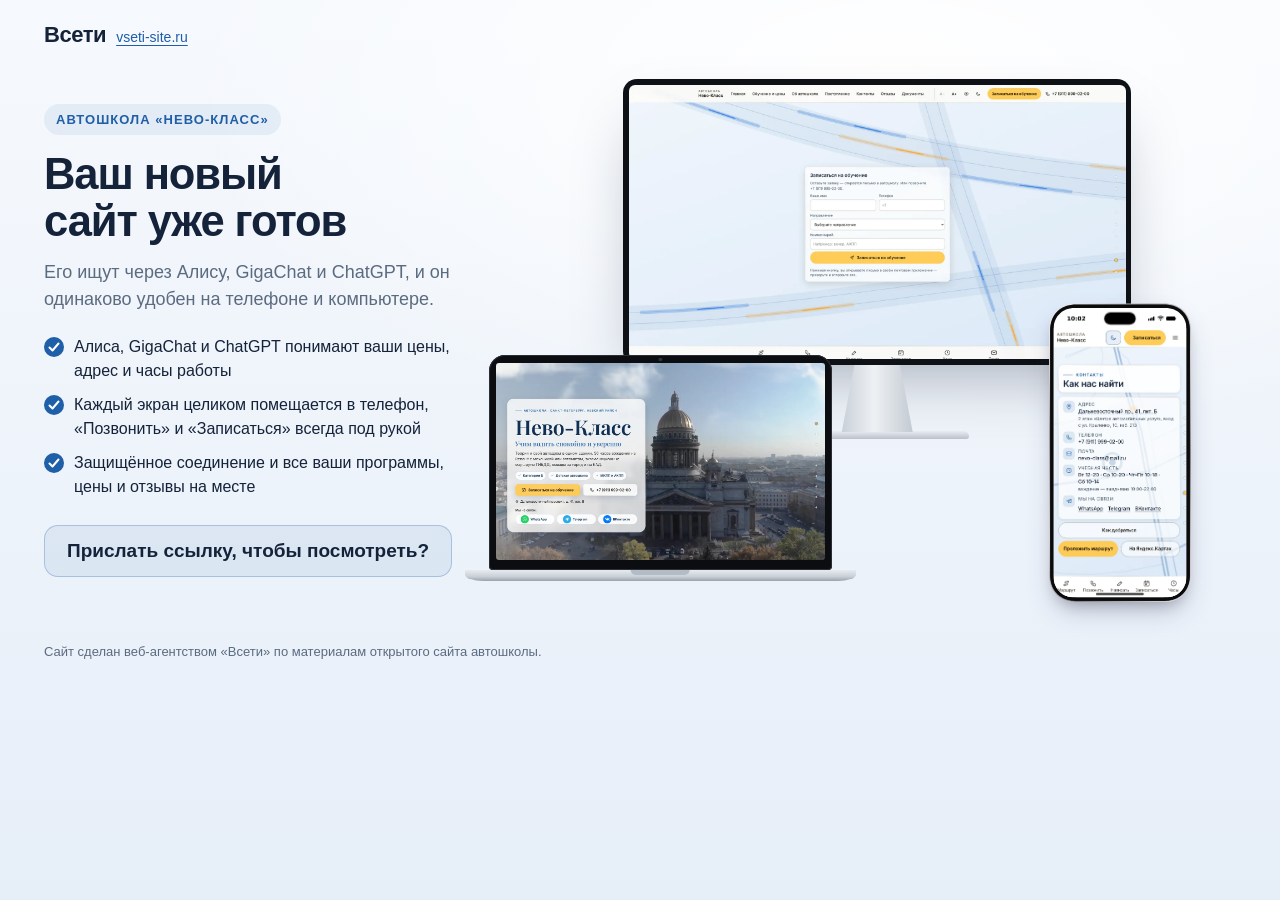
==== commit 85c9484d: "Витрина: на устройствах разные страницы — монитор «Запись», ноутбук главная, телефон «Контакты» Co-A" ====
--- a/vitrina/index.html
+++ b/vitrina/index.html
@@ -78,9 +78,9 @@
     </div>
   </div>
   <div class="stage" id="stage" aria-label="Новый сайт на компьютере, ноутбуке и телефоне">
-    <div class="dv mon"><div class="scr"><img src="img/monitor.webp" alt="" width="1600" height="900"></div><div class="neck"></div><div class="foot"></div></div>
-    <div class="dv lap"><div class="scr"><img src="img/laptop.webp" alt="" width="1280" height="800"></div><div class="base"></div></div>
-    <div class="dv ph" id="ph"><div class="ss-phone z-phone" data-frame="pro" style="width: 340px; height: 714.953px; padding: 2.38318px; border-radius: 61.1682px; --ps: 0.794392523364486px;"><svg class="ss-phone__bands" width="100%" height="100%" aria-hidden="true"><defs><linearGradient id="ph-band" x1="0.2" y1="0" x2="0.8" y2="1"><stop offset="0" style="stop-color: var(--ss-phone-band-1);"></stop><stop offset="0.22" style="stop-color: var(--ss-phone-band-2);"></stop><stop offset="0.48" style="stop-color: var(--ss-phone-band-3);"></stop><stop offset="0.74" style="stop-color: var(--ss-phone-band-4);"></stop><stop offset="1" style="stop-color: var(--ss-phone-band-5);"></stop></linearGradient><linearGradient id="ph-clay" x1="0" y1="0" x2="0" y2="1"><stop offset="0" style="stop-color: var(--ss-phone-clay-top);"></stop><stop offset="1" style="stop-color: var(--ss-phone-clay-bottom);"></stop></linearGradient></defs><g transform="translate(10.327102803738317 10.327102803738317)" stroke-linejoin="round"><path d="M262.94 0.00L267.09 0.06L270.49 0.24L273.65 0.53L276.65 0.94L279.51 1.47L282.27 2.11L284.93 2.87L287.50 3.74L289.97 4.72L292.36 5.81L294.65 7.02L296.85 8.33L298.96 9.75L300.98 11.27L302.90 12.90L304.72 14.62L306.45 16.45L308.08 18.37L309.60 20.38L311.02 22.49L312.33 24.70L313.53 26.99L314.63 29.37L315.61 31.85L316.48 34.41L317.24 37.07L317.88 39.83L318.41 42.70L318.82 45.69L319.11 48.85L319.29 52.25L319.35 56.40L319.35 637.90L319.29 642.04L319.11 645.45L318.82 648.60L318.41 651.60L317.88 654.47L317.24 657.23L316.48 659.89L315.61 662.45L314.63 664.92L313.53 667.31L312.33 669.60L311.02 671.80L309.60 673.91L308.08 675.93L306.45 677.85L304.72 679.68L302.90 681.40L300.98 683.03L298.96 684.55L296.85 685.97L294.65 687.28L292.36 688.49L289.97 689.58L287.50 690.56L284.93 691.43L282.27 692.19L279.51 692.83L276.65 693.36L273.65 693.77L270.49 694.06L267.09 694.24L262.94 694.30L56.40 694.30L52.25 694.24L48.85 694.06L45.69 693.77L42.70 693.36L39.83 692.83L37.07 692.19L34.41 691.43L31.85 690.56L29.37 689.58L26.99 688.49L24.70 687.28L22.49 685.97L20.38 684.55L18.37 683.03L16.45 681.40L14.62 679.68L12.90 677.85L11.27 675.93L9.75 673.91L8.33 671.80L7.02 669.60L5.81 667.31L4.72 664.92L3.74 662.45L2.87 659.89L2.11 657.23L1.47 654.47L0.94 651.60L0.53 648.60L0.24 645.45L0.06 642.04L0.00 637.90L0.00 56.40L0.06 52.25L0.24 48.85L0.53 45.69L0.94 42.70L1.47 39.83L2.11 37.07L2.87 34.41L3.74 31.85L4.72 29.37L5.81 26.99L7.02 24.70L8.33 22.49L9.75 20.38L11.27 18.37L12.90 16.45L14.62 14.62L16.45 12.90L18.37 11.27L20.38 9.75L22.49 8.33L24.70 7.02L26.99 5.81L29.37 4.72L31.85 3.74L34.41 2.87L37.07 2.11L39.83 1.47L42.70 0.94L45.69 0.53L48.85 0.24L52.25 0.06L56.40 0.00Z" fill="none" stroke-width="20.654205607476634" stroke="url(#ph-band)"></path><path d="M262.94 0.00L267.09 0.06L270.49 0.24L273.65 0.53L276.65 0.94L279.51 1.47L282.27 2.11L284.93 2.87L287.50 3.74L289.97 4.72L292.36 5.81L294.65 7.02L296.85 8.33L298.96 9.75L300.98 11.27L302.90 12.90L304.72 14.62L306.45 16.45L308.08 18.37L309.60 20.38L311.02 22.49L312.33 24.70L313.53 26.99L314.63 29.37L315.61 31.85L316.48 34.41L317.24 37.07L317.88 39.83L318.41 42.70L318.82 45.69L319.11 48.85L319.29 52.25L319.35 56.40L319.35 637.90L319.29 642.04L319.11 645.45L318.82 648.60L318.41 651.60L317.88 654.47L317.24 657.23L316.48 659.89L315.61 662.45L314.63 664.92L313.53 667.31L312.33 669.60L311.02 671.80L309.60 673.91L308.08 675.93L306.45 677.85L304.72 679.68L302.90 681.40L300.98 683.03L298.96 684.55L296.85 685.97L294.65 687.28L292.36 688.49L289.97 689.58L287.50 690.56L284.93 691.43L282.27 692.19L279.51 692.83L276.65 693.36L273.65 693.77L270.49 694.06L267.09 694.24L262.94 694.30L56.40 694.30L52.25 694.24L48.85 694.06L45.69 693.77L42.70 693.36L39.83 692.83L37.07 692.19L34.41 691.43L31.85 690.56L29.37 689.58L26.99 688.49L24.70 687.28L22.49 685.97L20.38 684.55L18.37 683.03L16.45 681.40L14.62 679.68L12.90 677.85L11.27 675.93L9.75 673.91L8.33 671.80L7.02 669.60L5.81 667.31L4.72 664.92L3.74 662.45L2.87 659.89L2.11 657.23L1.47 654.47L0.94 651.60L0.53 648.60L0.24 645.45L0.06 642.04L0.00 637.90L0.00 56.40L0.06 52.25L0.24 48.85L0.53 45.69L0.94 42.70L1.47 39.83L2.11 37.07L2.87 34.41L3.74 31.85L4.72 29.37L5.81 26.99L7.02 24.70L8.33 22.49L9.75 20.38L11.27 18.37L12.90 16.45L14.62 14.62L16.45 12.90L18.37 11.27L20.38 9.75L22.49 8.33L24.70 7.02L26.99 5.81L29.37 4.72L31.85 3.74L34.41 2.87L37.07 2.11L39.83 1.47L42.70 0.94L45.69 0.53L48.85 0.24L52.25 0.06L56.40 0.00Z" fill="none" stroke-width="15.88785046728972" style="stroke: var(--ss-phone-rim);"></path><path d="M262.94 0.00L267.09 0.06L270.49 0.24L273.65 0.53L276.65 0.94L279.51 1.47L282.27 2.11L284.93 2.87L287.50 3.74L289.97 4.72L292.36 5.81L294.65 7.02L296.85 8.33L298.96 9.75L300.98 11.27L302.90 12.90L304.72 14.62L306.45 16.45L308.08 18.37L309.60 20.38L311.02 22.49L312.33 24.70L313.53 26.99L314.63 29.37L315.61 31.85L316.48 34.41L317.24 37.07L317.88 39.83L318.41 42.70L318.82 45.69L319.11 48.85L319.29 52.25L319.35 56.40L319.35 637.90L319.29 642.04L319.11 645.45L318.82 648.60L318.41 651.60L317.88 654.47L317.24 657.23L316.48 659.89L315.61 662.45L314.63 664.92L313.53 667.31L312.33 669.60L311.02 671.80L309.60 673.91L308.08 675.93L306.45 677.85L304.72 679.68L302.90 681.40L300.98 683.03L298.96 684.55L296.85 685.97L294.65 687.28L292.36 688.49L289.97 689.58L287.50 690.56L284.93 691.43L282.27 692.19L279.51 692.83L276.65 693.36L273.65 693.77L270.49 694.06L267.09 694.24L262.94 694.30L56.40 694.30L52.25 694.24L48.85 694.06L45.69 693.77L42.70 693.36L39.83 692.83L37.07 692.19L34.41 691.43L31.85 690.56L29.37 689.58L26.99 688.49L24.70 687.28L22.49 685.97L20.38 684.55L18.37 683.03L16.45 681.40L14.62 679.68L12.90 677.85L11.27 675.93L9.75 673.91L8.33 671.80L7.02 669.60L5.81 667.31L4.72 664.92L3.74 662.45L2.87 659.89L2.11 657.23L1.47 654.47L0.94 651.60L0.53 648.60L0.24 645.45L0.06 642.04L0.00 637.90L0.00 56.40L0.06 52.25L0.24 48.85L0.53 45.69L0.94 42.70L1.47 39.83L2.11 37.07L2.87 34.41L3.74 31.85L4.72 29.37L5.81 26.99L7.02 24.70L8.33 22.49L9.75 20.38L11.27 18.37L12.90 16.45L14.62 14.62L16.45 12.90L18.37 11.27L20.38 9.75L22.49 8.33L24.70 7.02L26.99 5.81L29.37 4.72L31.85 3.74L34.41 2.87L37.07 2.11L39.83 1.47L42.70 0.94L45.69 0.53L48.85 0.24L52.25 0.06L56.40 0.00Z" fill="none" stroke-width="14.69626168224299" style="stroke: var(--ss-phone-glass);"></path></g></svg><div class="ss-phone__glass" style="padding: 7.94393px; border-radius: 58.785px;"><div class="ss-phone__window" style="width: 319.346px; height: 694.299px; clip-path: path(&quot;M 262.94 0 L 267.09 0.06 L 270.49 0.24 L 273.65 0.53 L 276.65 0.94 L 279.51 1.47 L 282.27 2.11 L 284.93 2.87 L 287.5 3.74 L 289.97 4.72 L 292.36 5.81 L 294.65 7.02 L 296.85 8.33 L 298.96 9.75 L 300.98 11.27 L 302.9 12.9 L 304.72 14.62 L 306.45 16.45 L 308.08 18.37 L 309.6 20.38 L 311.02 22.49 L 312.33 24.7 L 313.53 26.99 L 314.63 29.37 L 315.61 31.85 L 316.48 34.41 L 317.24 37.07 L 317.88 39.83 L 318.41 42.7 L 318.82 45.69 L 319.11 48.85 L 319.29 52.25 L 319.35 56.4 L 319.35 637.9 L 319.29 642.04 L 319.11 645.45 L 318.82 648.6 L 318.41 651.6 L 317.88 654.47 L 317.24 657.23 L 316.48 659.89 L 315.61 662.45 L 314.63 664.92 L 313.53 667.31 L 312.33 669.6 L 311.02 671.8 L 309.6 673.91 L 308.08 675.93 L 306.45 677.85 L 304.72 679.68 L 302.9 681.4 L 300.98 683.03 L 298.96 684.55 L 296.85 685.97 L 294.65 687.28 L 292.36 688.49 L 289.97 689.58 L 287.5 690.56 L 284.93 691.43 L 282.27 692.19 L 279.51 692.83 L 276.65 693.36 L 273.65 693.77 L 270.49 694.06 L 267.09 694.24 L 262.94 694.3 L 56.4 694.3 L 52.25 694.24 L 48.85 694.06 L 45.69 693.77 L 42.7 693.36 L 39.83 692.83 L 37.07 692.19 L 34.41 691.43 L 31.85 690.56 L 29.37 689.58 L 26.99 688.49 L 24.7 687.28 L 22.49 685.97 L 20.38 684.55 L 18.37 683.03 L 16.45 681.4 L 14.62 679.68 L 12.9 677.85 L 11.27 675.93 L 9.75 673.91 L 8.33 671.8 L 7.02 669.6 L 5.81 667.31 L 4.72 664.92 L 3.74 662.45 L 2.87 659.89 L 2.11 657.23 L 1.47 654.47 L 0.94 651.6 L 0.53 648.6 L 0.24 645.45 L 0.06 642.04 L 0 637.9 L 0 56.4 L 0.06 52.25 L 0.24 48.85 L 0.53 45.69 L 0.94 42.7 L 1.47 39.83 L 2.11 37.07 L 2.87 34.41 L 3.74 31.85 L 4.72 29.37 L 5.81 26.99 L 7.02 24.7 L 8.33 22.49 L 9.75 20.38 L 11.27 18.37 L 12.9 16.45 L 14.62 14.62 L 16.45 12.9 L 18.37 11.27 L 20.38 9.75 L 22.49 8.33 L 24.7 7.02 L 26.99 5.81 L 29.37 4.72 L 31.85 3.74 L 34.41 2.87 L 37.07 2.11 L 39.83 1.47 L 42.7 0.94 L 45.69 0.53 L 48.85 0.24 L 52.25 0.06 L 56.4 0 Z&quot;);"><div class="ss-phone__screen" style="width: 402px; height: 874px; transform: scale(0.794393); --ss-screen-r: 64px;"><div class="ss-phone__status"><span class="ss-phone__time">10:02</span><span class="ss-phone__glyphs"><svg viewBox="0 0 20.33 13.67" width="20.33" height="13.67" class="ss-phone__glyph ss-phone__signal"><rect x="0" y="7.34" width="3.333" height="6.33" rx="1.667" fill="currentColor"></rect><rect x="5.667" y="5" width="3.333" height="8.67" rx="1.667" fill="currentColor"></rect><rect x="11.334" y="2.67" width="3.333" height="11" rx="1.667" fill="currentColor"></rect><rect x="17.000999999999998" y="0" width="3.333" height="13.67" rx="1.667" fill="currentColor"></rect></svg><svg viewBox="0 0 19.33 14.33" width="19.33" height="14.33" class="ss-phone__glyph ss-phone__wifi"><path fill-rule="evenodd" fill="currentColor" d="M0.415933 5.54283C0.902185 6.04412 1.66017 5.95818 2.27513 5.41393C4.30595 3.58064 6.83731 2.63535 9.66901 2.63535C12.5007 2.63535 15.0464 3.60928 17.0629 5.41393C17.6636 5.97251 18.4215 6.0298 18.9221 5.54283C19.4226 5.02722 19.4942 4.2538 18.9793 3.70954C16.8341 1.51819 13.3302 0 9.66901 0C6.00783 0 2.48965 1.53251 0.358727 3.72387C-0.156127 4.2538 -0.0989213 5.02722 0.415933 5.55715L0.415933 5.54283ZM3.94841 9.13779C4.50617 9.68205 5.22124 9.62476 5.85051 9.10915C6.88022 8.29276 8.25316 7.73418 9.66901 7.7485C11.0706 7.7485 12.4435 8.29276 13.4875 9.12347C14.1168 9.63908 14.8605 9.66773 15.4039 9.12347C15.9331 8.57921 16.0189 7.7485 15.4611 7.23289C14.0739 5.98683 11.9859 5.11315 9.68332 5.11315C7.38077 5.11315 5.27845 5.98683 3.9055 7.23289C3.41925 7.69121 3.31914 8.47896 3.96271 9.13779L3.94841 9.13779ZM8.72511 13.8929C9.34008 14.4801 9.98365 14.4801 10.5986 13.8929L11.757 12.7757C12.372 12.1742 12.5007 11.4151 11.7999 10.8995C11.2136 10.4841 10.4699 10.212 9.66901 10.212C8.86813 10.212 8.11015 10.4841 7.53809 10.9138C6.83731 11.4151 6.98033 12.1885 7.59529 12.7757L8.73942 13.8929L8.72511 13.8929Z"></path></svg><svg viewBox="0 0 29.33 13.67" width="29.33" height="13.67" class="ss-phone__glyph ss-phone__battery"><path fill="currentColor" d="M0 6.4C0 4.15979 0 3.03969 0.435974 2.18404C0.819467 1.43139 1.43139 0.819467 2.18404 0.435974C3.03969 0 4.15979 0 6.4 0L19.933 0C22.1732 0 23.2933 0 24.149 0.435974C24.9016 0.819467 25.5135 1.43139 25.897 2.18404C26.333 3.03969 26.333 4.15979 26.333 6.4L26.333 7.26666C26.333 9.50687 26.333 10.627 25.897 11.4826C25.5135 12.2353 24.9016 12.8472 24.149 13.2307C23.2933 13.6667 22.1732 13.6667 19.933 13.6667L6.4 13.6667C4.15979 13.6667 3.03969 13.6667 2.18404 13.2307C1.43139 12.8472 0.819467 12.2353 0.435974 11.4826C0 10.627 0 9.50687 0 7.26666L0 6.4Z"></path><path fill-rule="evenodd" fill="currentColor" transform="translate(27.33 4.33)" d="M0 0L0 5C0.601505 4.8625 2 3.75 2 2.5C2 1.25 0.601505 0.1375 0 0Z"></path></svg></span></div><span class="ss-phone__island"></span><div class="ss-phone__content" data-status="true"><img class="ph-shot" src="img/phone.webp" alt="Новый сайт «Нево-Класса» на телефоне" width="393" height="790"></div><span class="ss-phone__home"></span></div></div></div></div></div>
+    <div class="dv mon"><div class="scr"><img src="img/monitor.webp?v=3" alt="" width="1600" height="900"></div><div class="neck"></div><div class="foot"></div></div>
+    <div class="dv lap"><div class="scr"><img src="img/laptop.webp?v=3" alt="" width="1280" height="800"></div><div class="base"></div></div>
+    <div class="dv ph" id="ph"><div class="ss-phone z-phone" data-frame="pro" style="width: 340px; height: 714.953px; padding: 2.38318px; border-radius: 61.1682px; --ps: 0.794392523364486px;"><svg class="ss-phone__bands" width="100%" height="100%" aria-hidden="true"><defs><linearGradient id="ph-band" x1="0.2" y1="0" x2="0.8" y2="1"><stop offset="0" style="stop-color: var(--ss-phone-band-1);"></stop><stop offset="0.22" style="stop-color: var(--ss-phone-band-2);"></stop><stop offset="0.48" style="stop-color: var(--ss-phone-band-3);"></stop><stop offset="0.74" style="stop-color: var(--ss-phone-band-4);"></stop><stop offset="1" style="stop-color: var(--ss-phone-band-5);"></stop></linearGradient><linearGradient id="ph-clay" x1="0" y1="0" x2="0" y2="1"><stop offset="0" style="stop-color: var(--ss-phone-clay-top);"></stop><stop offset="1" style="stop-color: var(--ss-phone-clay-bottom);"></stop></linearGradient></defs><g transform="translate(10.327102803738317 10.327102803738317)" stroke-linejoin="round"><path d="M262.94 0.00L267.09 0.06L270.49 0.24L273.65 0.53L276.65 0.94L279.51 1.47L282.27 2.11L284.93 2.87L287.50 3.74L289.97 4.72L292.36 5.81L294.65 7.02L296.85 8.33L298.96 9.75L300.98 11.27L302.90 12.90L304.72 14.62L306.45 16.45L308.08 18.37L309.60 20.38L311.02 22.49L312.33 24.70L313.53 26.99L314.63 29.37L315.61 31.85L316.48 34.41L317.24 37.07L317.88 39.83L318.41 42.70L318.82 45.69L319.11 48.85L319.29 52.25L319.35 56.40L319.35 637.90L319.29 642.04L319.11 645.45L318.82 648.60L318.41 651.60L317.88 654.47L317.24 657.23L316.48 659.89L315.61 662.45L314.63 664.92L313.53 667.31L312.33 669.60L311.02 671.80L309.60 673.91L308.08 675.93L306.45 677.85L304.72 679.68L302.90 681.40L300.98 683.03L298.96 684.55L296.85 685.97L294.65 687.28L292.36 688.49L289.97 689.58L287.50 690.56L284.93 691.43L282.27 692.19L279.51 692.83L276.65 693.36L273.65 693.77L270.49 694.06L267.09 694.24L262.94 694.30L56.40 694.30L52.25 694.24L48.85 694.06L45.69 693.77L42.70 693.36L39.83 692.83L37.07 692.19L34.41 691.43L31.85 690.56L29.37 689.58L26.99 688.49L24.70 687.28L22.49 685.97L20.38 684.55L18.37 683.03L16.45 681.40L14.62 679.68L12.90 677.85L11.27 675.93L9.75 673.91L8.33 671.80L7.02 669.60L5.81 667.31L4.72 664.92L3.74 662.45L2.87 659.89L2.11 657.23L1.47 654.47L0.94 651.60L0.53 648.60L0.24 645.45L0.06 642.04L0.00 637.90L0.00 56.40L0.06 52.25L0.24 48.85L0.53 45.69L0.94 42.70L1.47 39.83L2.11 37.07L2.87 34.41L3.74 31.85L4.72 29.37L5.81 26.99L7.02 24.70L8.33 22.49L9.75 20.38L11.27 18.37L12.90 16.45L14.62 14.62L16.45 12.90L18.37 11.27L20.38 9.75L22.49 8.33L24.70 7.02L26.99 5.81L29.37 4.72L31.85 3.74L34.41 2.87L37.07 2.11L39.83 1.47L42.70 0.94L45.69 0.53L48.85 0.24L52.25 0.06L56.40 0.00Z" fill="none" stroke-width="20.654205607476634" stroke="url(#ph-band)"></path><path d="M262.94 0.00L267.09 0.06L270.49 0.24L273.65 0.53L276.65 0.94L279.51 1.47L282.27 2.11L284.93 2.87L287.50 3.74L289.97 4.72L292.36 5.81L294.65 7.02L296.85 8.33L298.96 9.75L300.98 11.27L302.90 12.90L304.72 14.62L306.45 16.45L308.08 18.37L309.60 20.38L311.02 22.49L312.33 24.70L313.53 26.99L314.63 29.37L315.61 31.85L316.48 34.41L317.24 37.07L317.88 39.83L318.41 42.70L318.82 45.69L319.11 48.85L319.29 52.25L319.35 56.40L319.35 637.90L319.29 642.04L319.11 645.45L318.82 648.60L318.41 651.60L317.88 654.47L317.24 657.23L316.48 659.89L315.61 662.45L314.63 664.92L313.53 667.31L312.33 669.60L311.02 671.80L309.60 673.91L308.08 675.93L306.45 677.85L304.72 679.68L302.90 681.40L300.98 683.03L298.96 684.55L296.85 685.97L294.65 687.28L292.36 688.49L289.97 689.58L287.50 690.56L284.93 691.43L282.27 692.19L279.51 692.83L276.65 693.36L273.65 693.77L270.49 694.06L267.09 694.24L262.94 694.30L56.40 694.30L52.25 694.24L48.85 694.06L45.69 693.77L42.70 693.36L39.83 692.83L37.07 692.19L34.41 691.43L31.85 690.56L29.37 689.58L26.99 688.49L24.70 687.28L22.49 685.97L20.38 684.55L18.37 683.03L16.45 681.40L14.62 679.68L12.90 677.85L11.27 675.93L9.75 673.91L8.33 671.80L7.02 669.60L5.81 667.31L4.72 664.92L3.74 662.45L2.87 659.89L2.11 657.23L1.47 654.47L0.94 651.60L0.53 648.60L0.24 645.45L0.06 642.04L0.00 637.90L0.00 56.40L0.06 52.25L0.24 48.85L0.53 45.69L0.94 42.70L1.47 39.83L2.11 37.07L2.87 34.41L3.74 31.85L4.72 29.37L5.81 26.99L7.02 24.70L8.33 22.49L9.75 20.38L11.27 18.37L12.90 16.45L14.62 14.62L16.45 12.90L18.37 11.27L20.38 9.75L22.49 8.33L24.70 7.02L26.99 5.81L29.37 4.72L31.85 3.74L34.41 2.87L37.07 2.11L39.83 1.47L42.70 0.94L45.69 0.53L48.85 0.24L52.25 0.06L56.40 0.00Z" fill="none" stroke-width="15.88785046728972" style="stroke: var(--ss-phone-rim);"></path><path d="M262.94 0.00L267.09 0.06L270.49 0.24L273.65 0.53L276.65 0.94L279.51 1.47L282.27 2.11L284.93 2.87L287.50 3.74L289.97 4.72L292.36 5.81L294.65 7.02L296.85 8.33L298.96 9.75L300.98 11.27L302.90 12.90L304.72 14.62L306.45 16.45L308.08 18.37L309.60 20.38L311.02 22.49L312.33 24.70L313.53 26.99L314.63 29.37L315.61 31.85L316.48 34.41L317.24 37.07L317.88 39.83L318.41 42.70L318.82 45.69L319.11 48.85L319.29 52.25L319.35 56.40L319.35 637.90L319.29 642.04L319.11 645.45L318.82 648.60L318.41 651.60L317.88 654.47L317.24 657.23L316.48 659.89L315.61 662.45L314.63 664.92L313.53 667.31L312.33 669.60L311.02 671.80L309.60 673.91L308.08 675.93L306.45 677.85L304.72 679.68L302.90 681.40L300.98 683.03L298.96 684.55L296.85 685.97L294.65 687.28L292.36 688.49L289.97 689.58L287.50 690.56L284.93 691.43L282.27 692.19L279.51 692.83L276.65 693.36L273.65 693.77L270.49 694.06L267.09 694.24L262.94 694.30L56.40 694.30L52.25 694.24L48.85 694.06L45.69 693.77L42.70 693.36L39.83 692.83L37.07 692.19L34.41 691.43L31.85 690.56L29.37 689.58L26.99 688.49L24.70 687.28L22.49 685.97L20.38 684.55L18.37 683.03L16.45 681.40L14.62 679.68L12.90 677.85L11.27 675.93L9.75 673.91L8.33 671.80L7.02 669.60L5.81 667.31L4.72 664.92L3.74 662.45L2.87 659.89L2.11 657.23L1.47 654.47L0.94 651.60L0.53 648.60L0.24 645.45L0.06 642.04L0.00 637.90L0.00 56.40L0.06 52.25L0.24 48.85L0.53 45.69L0.94 42.70L1.47 39.83L2.11 37.07L2.87 34.41L3.74 31.85L4.72 29.37L5.81 26.99L7.02 24.70L8.33 22.49L9.75 20.38L11.27 18.37L12.90 16.45L14.62 14.62L16.45 12.90L18.37 11.27L20.38 9.75L22.49 8.33L24.70 7.02L26.99 5.81L29.37 4.72L31.85 3.74L34.41 2.87L37.07 2.11L39.83 1.47L42.70 0.94L45.69 0.53L48.85 0.24L52.25 0.06L56.40 0.00Z" fill="none" stroke-width="14.69626168224299" style="stroke: var(--ss-phone-glass);"></path></g></svg><div class="ss-phone__glass" style="padding: 7.94393px; border-radius: 58.785px;"><div class="ss-phone__window" style="width: 319.346px; height: 694.299px; clip-path: path(&quot;M 262.94 0 L 267.09 0.06 L 270.49 0.24 L 273.65 0.53 L 276.65 0.94 L 279.51 1.47 L 282.27 2.11 L 284.93 2.87 L 287.5 3.74 L 289.97 4.72 L 292.36 5.81 L 294.65 7.02 L 296.85 8.33 L 298.96 9.75 L 300.98 11.27 L 302.9 12.9 L 304.72 14.62 L 306.45 16.45 L 308.08 18.37 L 309.6 20.38 L 311.02 22.49 L 312.33 24.7 L 313.53 26.99 L 314.63 29.37 L 315.61 31.85 L 316.48 34.41 L 317.24 37.07 L 317.88 39.83 L 318.41 42.7 L 318.82 45.69 L 319.11 48.85 L 319.29 52.25 L 319.35 56.4 L 319.35 637.9 L 319.29 642.04 L 319.11 645.45 L 318.82 648.6 L 318.41 651.6 L 317.88 654.47 L 317.24 657.23 L 316.48 659.89 L 315.61 662.45 L 314.63 664.92 L 313.53 667.31 L 312.33 669.6 L 311.02 671.8 L 309.6 673.91 L 308.08 675.93 L 306.45 677.85 L 304.72 679.68 L 302.9 681.4 L 300.98 683.03 L 298.96 684.55 L 296.85 685.97 L 294.65 687.28 L 292.36 688.49 L 289.97 689.58 L 287.5 690.56 L 284.93 691.43 L 282.27 692.19 L 279.51 692.83 L 276.65 693.36 L 273.65 693.77 L 270.49 694.06 L 267.09 694.24 L 262.94 694.3 L 56.4 694.3 L 52.25 694.24 L 48.85 694.06 L 45.69 693.77 L 42.7 693.36 L 39.83 692.83 L 37.07 692.19 L 34.41 691.43 L 31.85 690.56 L 29.37 689.58 L 26.99 688.49 L 24.7 687.28 L 22.49 685.97 L 20.38 684.55 L 18.37 683.03 L 16.45 681.4 L 14.62 679.68 L 12.9 677.85 L 11.27 675.93 L 9.75 673.91 L 8.33 671.8 L 7.02 669.6 L 5.81 667.31 L 4.72 664.92 L 3.74 662.45 L 2.87 659.89 L 2.11 657.23 L 1.47 654.47 L 0.94 651.6 L 0.53 648.6 L 0.24 645.45 L 0.06 642.04 L 0 637.9 L 0 56.4 L 0.06 52.25 L 0.24 48.85 L 0.53 45.69 L 0.94 42.7 L 1.47 39.83 L 2.11 37.07 L 2.87 34.41 L 3.74 31.85 L 4.72 29.37 L 5.81 26.99 L 7.02 24.7 L 8.33 22.49 L 9.75 20.38 L 11.27 18.37 L 12.9 16.45 L 14.62 14.62 L 16.45 12.9 L 18.37 11.27 L 20.38 9.75 L 22.49 8.33 L 24.7 7.02 L 26.99 5.81 L 29.37 4.72 L 31.85 3.74 L 34.41 2.87 L 37.07 2.11 L 39.83 1.47 L 42.7 0.94 L 45.69 0.53 L 48.85 0.24 L 52.25 0.06 L 56.4 0 Z&quot;);"><div class="ss-phone__screen" style="width: 402px; height: 874px; transform: scale(0.794393); --ss-screen-r: 64px;"><div class="ss-phone__status"><span class="ss-phone__time">10:02</span><span class="ss-phone__glyphs"><svg viewBox="0 0 20.33 13.67" width="20.33" height="13.67" class="ss-phone__glyph ss-phone__signal"><rect x="0" y="7.34" width="3.333" height="6.33" rx="1.667" fill="currentColor"></rect><rect x="5.667" y="5" width="3.333" height="8.67" rx="1.667" fill="currentColor"></rect><rect x="11.334" y="2.67" width="3.333" height="11" rx="1.667" fill="currentColor"></rect><rect x="17.000999999999998" y="0" width="3.333" height="13.67" rx="1.667" fill="currentColor"></rect></svg><svg viewBox="0 0 19.33 14.33" width="19.33" height="14.33" class="ss-phone__glyph ss-phone__wifi"><path fill-rule="evenodd" fill="currentColor" d="M0.415933 5.54283C0.902185 6.04412 1.66017 5.95818 2.27513 5.41393C4.30595 3.58064 6.83731 2.63535 9.66901 2.63535C12.5007 2.63535 15.0464 3.60928 17.0629 5.41393C17.6636 5.97251 18.4215 6.0298 18.9221 5.54283C19.4226 5.02722 19.4942 4.2538 18.9793 3.70954C16.8341 1.51819 13.3302 0 9.66901 0C6.00783 0 2.48965 1.53251 0.358727 3.72387C-0.156127 4.2538 -0.0989213 5.02722 0.415933 5.55715L0.415933 5.54283ZM3.94841 9.13779C4.50617 9.68205 5.22124 9.62476 5.85051 9.10915C6.88022 8.29276 8.25316 7.73418 9.66901 7.7485C11.0706 7.7485 12.4435 8.29276 13.4875 9.12347C14.1168 9.63908 14.8605 9.66773 15.4039 9.12347C15.9331 8.57921 16.0189 7.7485 15.4611 7.23289C14.0739 5.98683 11.9859 5.11315 9.68332 5.11315C7.38077 5.11315 5.27845 5.98683 3.9055 7.23289C3.41925 7.69121 3.31914 8.47896 3.96271 9.13779L3.94841 9.13779ZM8.72511 13.8929C9.34008 14.4801 9.98365 14.4801 10.5986 13.8929L11.757 12.7757C12.372 12.1742 12.5007 11.4151 11.7999 10.8995C11.2136 10.4841 10.4699 10.212 9.66901 10.212C8.86813 10.212 8.11015 10.4841 7.53809 10.9138C6.83731 11.4151 6.98033 12.1885 7.59529 12.7757L8.73942 13.8929L8.72511 13.8929Z"></path></svg><svg viewBox="0 0 29.33 13.67" width="29.33" height="13.67" class="ss-phone__glyph ss-phone__battery"><path fill="currentColor" d="M0 6.4C0 4.15979 0 3.03969 0.435974 2.18404C0.819467 1.43139 1.43139 0.819467 2.18404 0.435974C3.03969 0 4.15979 0 6.4 0L19.933 0C22.1732 0 23.2933 0 24.149 0.435974C24.9016 0.819467 25.5135 1.43139 25.897 2.18404C26.333 3.03969 26.333 4.15979 26.333 6.4L26.333 7.26666C26.333 9.50687 26.333 10.627 25.897 11.4826C25.5135 12.2353 24.9016 12.8472 24.149 13.2307C23.2933 13.6667 22.1732 13.6667 19.933 13.6667L6.4 13.6667C4.15979 13.6667 3.03969 13.6667 2.18404 13.2307C1.43139 12.8472 0.819467 12.2353 0.435974 11.4826C0 10.627 0 9.50687 0 7.26666L0 6.4Z"></path><path fill-rule="evenodd" fill="currentColor" transform="translate(27.33 4.33)" d="M0 0L0 5C0.601505 4.8625 2 3.75 2 2.5C2 1.25 0.601505 0.1375 0 0Z"></path></svg></span></div><span class="ss-phone__island"></span><div class="ss-phone__content" data-status="true"><img class="ph-shot" src="img/phone.webp?v=3" alt="Новый сайт «Нево-Класса» на телефоне" width="393" height="790"></div><span class="ss-phone__home"></span></div></div></div></div></div>
   </div>
 </main>
 <p class="note">Сайт сделан веб-агентством «Всети» по материалам открытого сайта автошколы.</p>
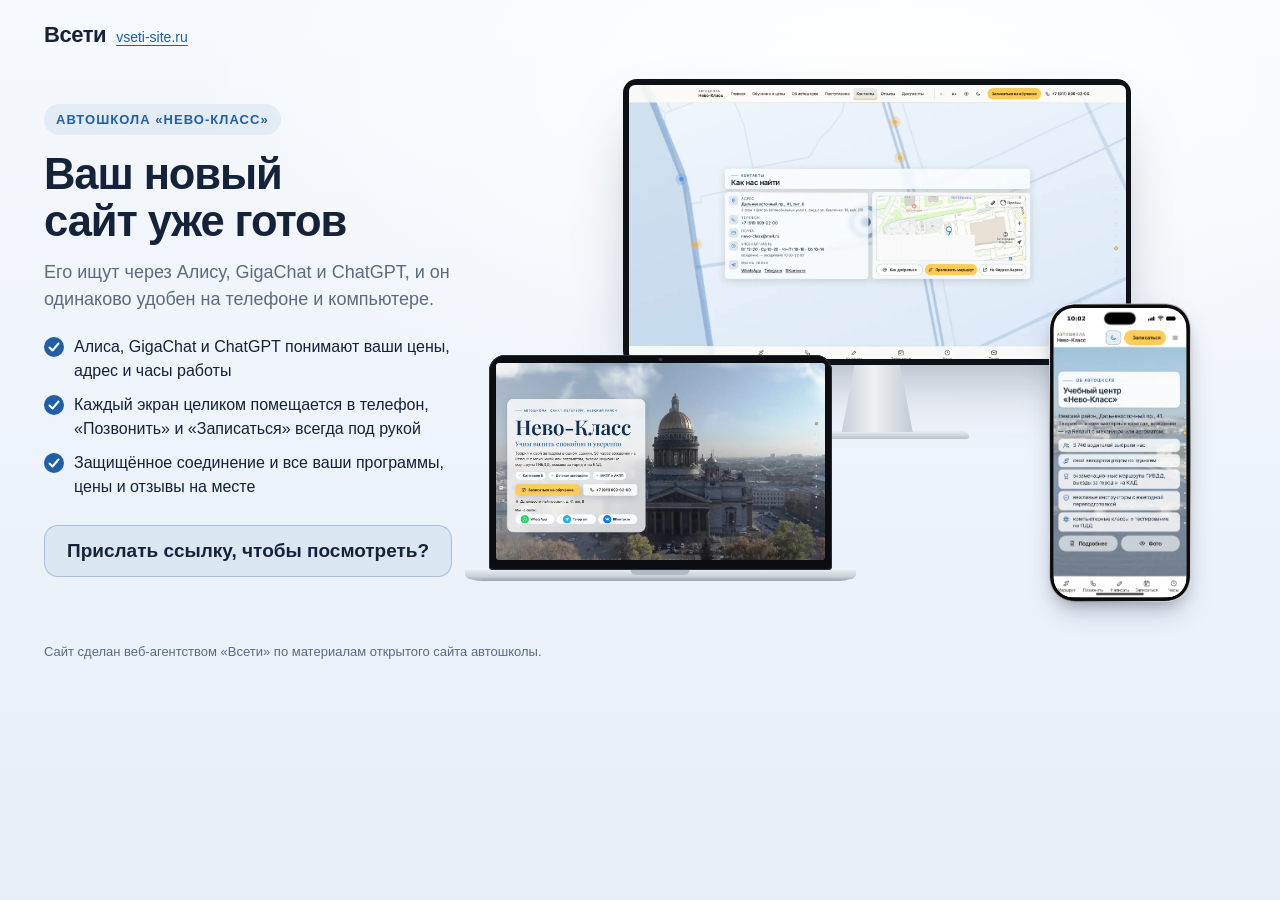
==== commit fad9bd55: "Витрина: монитор — «Контакты», ноутбук — главная, телефон — «Об автошколе» Co-Authored-By: Claude Op" ====
--- a/vitrina/index.html
+++ b/vitrina/index.html
@@ -78,9 +78,9 @@
     </div>
   </div>
   <div class="stage" id="stage" aria-label="Новый сайт на компьютере, ноутбуке и телефоне">
-    <div class="dv mon"><div class="scr"><img src="img/monitor.webp?v=3" alt="" width="1600" height="900"></div><div class="neck"></div><div class="foot"></div></div>
-    <div class="dv lap"><div class="scr"><img src="img/laptop.webp?v=3" alt="" width="1280" height="800"></div><div class="base"></div></div>
-    <div class="dv ph" id="ph"><div class="ss-phone z-phone" data-frame="pro" style="width: 340px; height: 714.953px; padding: 2.38318px; border-radius: 61.1682px; --ps: 0.794392523364486px;"><svg class="ss-phone__bands" width="100%" height="100%" aria-hidden="true"><defs><linearGradient id="ph-band" x1="0.2" y1="0" x2="0.8" y2="1"><stop offset="0" style="stop-color: var(--ss-phone-band-1);"></stop><stop offset="0.22" style="stop-color: var(--ss-phone-band-2);"></stop><stop offset="0.48" style="stop-color: var(--ss-phone-band-3);"></stop><stop offset="0.74" style="stop-color: var(--ss-phone-band-4);"></stop><stop offset="1" style="stop-color: var(--ss-phone-band-5);"></stop></linearGradient><linearGradient id="ph-clay" x1="0" y1="0" x2="0" y2="1"><stop offset="0" style="stop-color: var(--ss-phone-clay-top);"></stop><stop offset="1" style="stop-color: var(--ss-phone-clay-bottom);"></stop></linearGradient></defs><g transform="translate(10.327102803738317 10.327102803738317)" stroke-linejoin="round"><path d="M262.94 0.00L267.09 0.06L270.49 0.24L273.65 0.53L276.65 0.94L279.51 1.47L282.27 2.11L284.93 2.87L287.50 3.74L289.97 4.72L292.36 5.81L294.65 7.02L296.85 8.33L298.96 9.75L300.98 11.27L302.90 12.90L304.72 14.62L306.45 16.45L308.08 18.37L309.60 20.38L311.02 22.49L312.33 24.70L313.53 26.99L314.63 29.37L315.61 31.85L316.48 34.41L317.24 37.07L317.88 39.83L318.41 42.70L318.82 45.69L319.11 48.85L319.29 52.25L319.35 56.40L319.35 637.90L319.29 642.04L319.11 645.45L318.82 648.60L318.41 651.60L317.88 654.47L317.24 657.23L316.48 659.89L315.61 662.45L314.63 664.92L313.53 667.31L312.33 669.60L311.02 671.80L309.60 673.91L308.08 675.93L306.45 677.85L304.72 679.68L302.90 681.40L300.98 683.03L298.96 684.55L296.85 685.97L294.65 687.28L292.36 688.49L289.97 689.58L287.50 690.56L284.93 691.43L282.27 692.19L279.51 692.83L276.65 693.36L273.65 693.77L270.49 694.06L267.09 694.24L262.94 694.30L56.40 694.30L52.25 694.24L48.85 694.06L45.69 693.77L42.70 693.36L39.83 692.83L37.07 692.19L34.41 691.43L31.85 690.56L29.37 689.58L26.99 688.49L24.70 687.28L22.49 685.97L20.38 684.55L18.37 683.03L16.45 681.40L14.62 679.68L12.90 677.85L11.27 675.93L9.75 673.91L8.33 671.80L7.02 669.60L5.81 667.31L4.72 664.92L3.74 662.45L2.87 659.89L2.11 657.23L1.47 654.47L0.94 651.60L0.53 648.60L0.24 645.45L0.06 642.04L0.00 637.90L0.00 56.40L0.06 52.25L0.24 48.85L0.53 45.69L0.94 42.70L1.47 39.83L2.11 37.07L2.87 34.41L3.74 31.85L4.72 29.37L5.81 26.99L7.02 24.70L8.33 22.49L9.75 20.38L11.27 18.37L12.90 16.45L14.62 14.62L16.45 12.90L18.37 11.27L20.38 9.75L22.49 8.33L24.70 7.02L26.99 5.81L29.37 4.72L31.85 3.74L34.41 2.87L37.07 2.11L39.83 1.47L42.70 0.94L45.69 0.53L48.85 0.24L52.25 0.06L56.40 0.00Z" fill="none" stroke-width="20.654205607476634" stroke="url(#ph-band)"></path><path d="M262.94 0.00L267.09 0.06L270.49 0.24L273.65 0.53L276.65 0.94L279.51 1.47L282.27 2.11L284.93 2.87L287.50 3.74L289.97 4.72L292.36 5.81L294.65 7.02L296.85 8.33L298.96 9.75L300.98 11.27L302.90 12.90L304.72 14.62L306.45 16.45L308.08 18.37L309.60 20.38L311.02 22.49L312.33 24.70L313.53 26.99L314.63 29.37L315.61 31.85L316.48 34.41L317.24 37.07L317.88 39.83L318.41 42.70L318.82 45.69L319.11 48.85L319.29 52.25L319.35 56.40L319.35 637.90L319.29 642.04L319.11 645.45L318.82 648.60L318.41 651.60L317.88 654.47L317.24 657.23L316.48 659.89L315.61 662.45L314.63 664.92L313.53 667.31L312.33 669.60L311.02 671.80L309.60 673.91L308.08 675.93L306.45 677.85L304.72 679.68L302.90 681.40L300.98 683.03L298.96 684.55L296.85 685.97L294.65 687.28L292.36 688.49L289.97 689.58L287.50 690.56L284.93 691.43L282.27 692.19L279.51 692.83L276.65 693.36L273.65 693.77L270.49 694.06L267.09 694.24L262.94 694.30L56.40 694.30L52.25 694.24L48.85 694.06L45.69 693.77L42.70 693.36L39.83 692.83L37.07 692.19L34.41 691.43L31.85 690.56L29.37 689.58L26.99 688.49L24.70 687.28L22.49 685.97L20.38 684.55L18.37 683.03L16.45 681.40L14.62 679.68L12.90 677.85L11.27 675.93L9.75 673.91L8.33 671.80L7.02 669.60L5.81 667.31L4.72 664.92L3.74 662.45L2.87 659.89L2.11 657.23L1.47 654.47L0.94 651.60L0.53 648.60L0.24 645.45L0.06 642.04L0.00 637.90L0.00 56.40L0.06 52.25L0.24 48.85L0.53 45.69L0.94 42.70L1.47 39.83L2.11 37.07L2.87 34.41L3.74 31.85L4.72 29.37L5.81 26.99L7.02 24.70L8.33 22.49L9.75 20.38L11.27 18.37L12.90 16.45L14.62 14.62L16.45 12.90L18.37 11.27L20.38 9.75L22.49 8.33L24.70 7.02L26.99 5.81L29.37 4.72L31.85 3.74L34.41 2.87L37.07 2.11L39.83 1.47L42.70 0.94L45.69 0.53L48.85 0.24L52.25 0.06L56.40 0.00Z" fill="none" stroke-width="15.88785046728972" style="stroke: var(--ss-phone-rim);"></path><path d="M262.94 0.00L267.09 0.06L270.49 0.24L273.65 0.53L276.65 0.94L279.51 1.47L282.27 2.11L284.93 2.87L287.50 3.74L289.97 4.72L292.36 5.81L294.65 7.02L296.85 8.33L298.96 9.75L300.98 11.27L302.90 12.90L304.72 14.62L306.45 16.45L308.08 18.37L309.60 20.38L311.02 22.49L312.33 24.70L313.53 26.99L314.63 29.37L315.61 31.85L316.48 34.41L317.24 37.07L317.88 39.83L318.41 42.70L318.82 45.69L319.11 48.85L319.29 52.25L319.35 56.40L319.35 637.90L319.29 642.04L319.11 645.45L318.82 648.60L318.41 651.60L317.88 654.47L317.24 657.23L316.48 659.89L315.61 662.45L314.63 664.92L313.53 667.31L312.33 669.60L311.02 671.80L309.60 673.91L308.08 675.93L306.45 677.85L304.72 679.68L302.90 681.40L300.98 683.03L298.96 684.55L296.85 685.97L294.65 687.28L292.36 688.49L289.97 689.58L287.50 690.56L284.93 691.43L282.27 692.19L279.51 692.83L276.65 693.36L273.65 693.77L270.49 694.06L267.09 694.24L262.94 694.30L56.40 694.30L52.25 694.24L48.85 694.06L45.69 693.77L42.70 693.36L39.83 692.83L37.07 692.19L34.41 691.43L31.85 690.56L29.37 689.58L26.99 688.49L24.70 687.28L22.49 685.97L20.38 684.55L18.37 683.03L16.45 681.40L14.62 679.68L12.90 677.85L11.27 675.93L9.75 673.91L8.33 671.80L7.02 669.60L5.81 667.31L4.72 664.92L3.74 662.45L2.87 659.89L2.11 657.23L1.47 654.47L0.94 651.60L0.53 648.60L0.24 645.45L0.06 642.04L0.00 637.90L0.00 56.40L0.06 52.25L0.24 48.85L0.53 45.69L0.94 42.70L1.47 39.83L2.11 37.07L2.87 34.41L3.74 31.85L4.72 29.37L5.81 26.99L7.02 24.70L8.33 22.49L9.75 20.38L11.27 18.37L12.90 16.45L14.62 14.62L16.45 12.90L18.37 11.27L20.38 9.75L22.49 8.33L24.70 7.02L26.99 5.81L29.37 4.72L31.85 3.74L34.41 2.87L37.07 2.11L39.83 1.47L42.70 0.94L45.69 0.53L48.85 0.24L52.25 0.06L56.40 0.00Z" fill="none" stroke-width="14.69626168224299" style="stroke: var(--ss-phone-glass);"></path></g></svg><div class="ss-phone__glass" style="padding: 7.94393px; border-radius: 58.785px;"><div class="ss-phone__window" style="width: 319.346px; height: 694.299px; clip-path: path(&quot;M 262.94 0 L 267.09 0.06 L 270.49 0.24 L 273.65 0.53 L 276.65 0.94 L 279.51 1.47 L 282.27 2.11 L 284.93 2.87 L 287.5 3.74 L 289.97 4.72 L 292.36 5.81 L 294.65 7.02 L 296.85 8.33 L 298.96 9.75 L 300.98 11.27 L 302.9 12.9 L 304.72 14.62 L 306.45 16.45 L 308.08 18.37 L 309.6 20.38 L 311.02 22.49 L 312.33 24.7 L 313.53 26.99 L 314.63 29.37 L 315.61 31.85 L 316.48 34.41 L 317.24 37.07 L 317.88 39.83 L 318.41 42.7 L 318.82 45.69 L 319.11 48.85 L 319.29 52.25 L 319.35 56.4 L 319.35 637.9 L 319.29 642.04 L 319.11 645.45 L 318.82 648.6 L 318.41 651.6 L 317.88 654.47 L 317.24 657.23 L 316.48 659.89 L 315.61 662.45 L 314.63 664.92 L 313.53 667.31 L 312.33 669.6 L 311.02 671.8 L 309.6 673.91 L 308.08 675.93 L 306.45 677.85 L 304.72 679.68 L 302.9 681.4 L 300.98 683.03 L 298.96 684.55 L 296.85 685.97 L 294.65 687.28 L 292.36 688.49 L 289.97 689.58 L 287.5 690.56 L 284.93 691.43 L 282.27 692.19 L 279.51 692.83 L 276.65 693.36 L 273.65 693.77 L 270.49 694.06 L 267.09 694.24 L 262.94 694.3 L 56.4 694.3 L 52.25 694.24 L 48.85 694.06 L 45.69 693.77 L 42.7 693.36 L 39.83 692.83 L 37.07 692.19 L 34.41 691.43 L 31.85 690.56 L 29.37 689.58 L 26.99 688.49 L 24.7 687.28 L 22.49 685.97 L 20.38 684.55 L 18.37 683.03 L 16.45 681.4 L 14.62 679.68 L 12.9 677.85 L 11.27 675.93 L 9.75 673.91 L 8.33 671.8 L 7.02 669.6 L 5.81 667.31 L 4.72 664.92 L 3.74 662.45 L 2.87 659.89 L 2.11 657.23 L 1.47 654.47 L 0.94 651.6 L 0.53 648.6 L 0.24 645.45 L 0.06 642.04 L 0 637.9 L 0 56.4 L 0.06 52.25 L 0.24 48.85 L 0.53 45.69 L 0.94 42.7 L 1.47 39.83 L 2.11 37.07 L 2.87 34.41 L 3.74 31.85 L 4.72 29.37 L 5.81 26.99 L 7.02 24.7 L 8.33 22.49 L 9.75 20.38 L 11.27 18.37 L 12.9 16.45 L 14.62 14.62 L 16.45 12.9 L 18.37 11.27 L 20.38 9.75 L 22.49 8.33 L 24.7 7.02 L 26.99 5.81 L 29.37 4.72 L 31.85 3.74 L 34.41 2.87 L 37.07 2.11 L 39.83 1.47 L 42.7 0.94 L 45.69 0.53 L 48.85 0.24 L 52.25 0.06 L 56.4 0 Z&quot;);"><div class="ss-phone__screen" style="width: 402px; height: 874px; transform: scale(0.794393); --ss-screen-r: 64px;"><div class="ss-phone__status"><span class="ss-phone__time">10:02</span><span class="ss-phone__glyphs"><svg viewBox="0 0 20.33 13.67" width="20.33" height="13.67" class="ss-phone__glyph ss-phone__signal"><rect x="0" y="7.34" width="3.333" height="6.33" rx="1.667" fill="currentColor"></rect><rect x="5.667" y="5" width="3.333" height="8.67" rx="1.667" fill="currentColor"></rect><rect x="11.334" y="2.67" width="3.333" height="11" rx="1.667" fill="currentColor"></rect><rect x="17.000999999999998" y="0" width="3.333" height="13.67" rx="1.667" fill="currentColor"></rect></svg><svg viewBox="0 0 19.33 14.33" width="19.33" height="14.33" class="ss-phone__glyph ss-phone__wifi"><path fill-rule="evenodd" fill="currentColor" d="M0.415933 5.54283C0.902185 6.04412 1.66017 5.95818 2.27513 5.41393C4.30595 3.58064 6.83731 2.63535 9.66901 2.63535C12.5007 2.63535 15.0464 3.60928 17.0629 5.41393C17.6636 5.97251 18.4215 6.0298 18.9221 5.54283C19.4226 5.02722 19.4942 4.2538 18.9793 3.70954C16.8341 1.51819 13.3302 0 9.66901 0C6.00783 0 2.48965 1.53251 0.358727 3.72387C-0.156127 4.2538 -0.0989213 5.02722 0.415933 5.55715L0.415933 5.54283ZM3.94841 9.13779C4.50617 9.68205 5.22124 9.62476 5.85051 9.10915C6.88022 8.29276 8.25316 7.73418 9.66901 7.7485C11.0706 7.7485 12.4435 8.29276 13.4875 9.12347C14.1168 9.63908 14.8605 9.66773 15.4039 9.12347C15.9331 8.57921 16.0189 7.7485 15.4611 7.23289C14.0739 5.98683 11.9859 5.11315 9.68332 5.11315C7.38077 5.11315 5.27845 5.98683 3.9055 7.23289C3.41925 7.69121 3.31914 8.47896 3.96271 9.13779L3.94841 9.13779ZM8.72511 13.8929C9.34008 14.4801 9.98365 14.4801 10.5986 13.8929L11.757 12.7757C12.372 12.1742 12.5007 11.4151 11.7999 10.8995C11.2136 10.4841 10.4699 10.212 9.66901 10.212C8.86813 10.212 8.11015 10.4841 7.53809 10.9138C6.83731 11.4151 6.98033 12.1885 7.59529 12.7757L8.73942 13.8929L8.72511 13.8929Z"></path></svg><svg viewBox="0 0 29.33 13.67" width="29.33" height="13.67" class="ss-phone__glyph ss-phone__battery"><path fill="currentColor" d="M0 6.4C0 4.15979 0 3.03969 0.435974 2.18404C0.819467 1.43139 1.43139 0.819467 2.18404 0.435974C3.03969 0 4.15979 0 6.4 0L19.933 0C22.1732 0 23.2933 0 24.149 0.435974C24.9016 0.819467 25.5135 1.43139 25.897 2.18404C26.333 3.03969 26.333 4.15979 26.333 6.4L26.333 7.26666C26.333 9.50687 26.333 10.627 25.897 11.4826C25.5135 12.2353 24.9016 12.8472 24.149 13.2307C23.2933 13.6667 22.1732 13.6667 19.933 13.6667L6.4 13.6667C4.15979 13.6667 3.03969 13.6667 2.18404 13.2307C1.43139 12.8472 0.819467 12.2353 0.435974 11.4826C0 10.627 0 9.50687 0 7.26666L0 6.4Z"></path><path fill-rule="evenodd" fill="currentColor" transform="translate(27.33 4.33)" d="M0 0L0 5C0.601505 4.8625 2 3.75 2 2.5C2 1.25 0.601505 0.1375 0 0Z"></path></svg></span></div><span class="ss-phone__island"></span><div class="ss-phone__content" data-status="true"><img class="ph-shot" src="img/phone.webp?v=3" alt="Новый сайт «Нево-Класса» на телефоне" width="393" height="790"></div><span class="ss-phone__home"></span></div></div></div></div></div>
+    <div class="dv mon"><div class="scr"><img src="img/monitor.webp?v=4" alt="" width="1600" height="900"></div><div class="neck"></div><div class="foot"></div></div>
+    <div class="dv lap"><div class="scr"><img src="img/laptop.webp?v=4" alt="" width="1280" height="800"></div><div class="base"></div></div>
+    <div class="dv ph" id="ph"><div class="ss-phone z-phone" data-frame="pro" style="width: 340px; height: 714.953px; padding: 2.38318px; border-radius: 61.1682px; --ps: 0.794392523364486px;"><svg class="ss-phone__bands" width="100%" height="100%" aria-hidden="true"><defs><linearGradient id="ph-band" x1="0.2" y1="0" x2="0.8" y2="1"><stop offset="0" style="stop-color: var(--ss-phone-band-1);"></stop><stop offset="0.22" style="stop-color: var(--ss-phone-band-2);"></stop><stop offset="0.48" style="stop-color: var(--ss-phone-band-3);"></stop><stop offset="0.74" style="stop-color: var(--ss-phone-band-4);"></stop><stop offset="1" style="stop-color: var(--ss-phone-band-5);"></stop></linearGradient><linearGradient id="ph-clay" x1="0" y1="0" x2="0" y2="1"><stop offset="0" style="stop-color: var(--ss-phone-clay-top);"></stop><stop offset="1" style="stop-color: var(--ss-phone-clay-bottom);"></stop></linearGradient></defs><g transform="translate(10.327102803738317 10.327102803738317)" stroke-linejoin="round"><path d="M262.94 0.00L267.09 0.06L270.49 0.24L273.65 0.53L276.65 0.94L279.51 1.47L282.27 2.11L284.93 2.87L287.50 3.74L289.97 4.72L292.36 5.81L294.65 7.02L296.85 8.33L298.96 9.75L300.98 11.27L302.90 12.90L304.72 14.62L306.45 16.45L308.08 18.37L309.60 20.38L311.02 22.49L312.33 24.70L313.53 26.99L314.63 29.37L315.61 31.85L316.48 34.41L317.24 37.07L317.88 39.83L318.41 42.70L318.82 45.69L319.11 48.85L319.29 52.25L319.35 56.40L319.35 637.90L319.29 642.04L319.11 645.45L318.82 648.60L318.41 651.60L317.88 654.47L317.24 657.23L316.48 659.89L315.61 662.45L314.63 664.92L313.53 667.31L312.33 669.60L311.02 671.80L309.60 673.91L308.08 675.93L306.45 677.85L304.72 679.68L302.90 681.40L300.98 683.03L298.96 684.55L296.85 685.97L294.65 687.28L292.36 688.49L289.97 689.58L287.50 690.56L284.93 691.43L282.27 692.19L279.51 692.83L276.65 693.36L273.65 693.77L270.49 694.06L267.09 694.24L262.94 694.30L56.40 694.30L52.25 694.24L48.85 694.06L45.69 693.77L42.70 693.36L39.83 692.83L37.07 692.19L34.41 691.43L31.85 690.56L29.37 689.58L26.99 688.49L24.70 687.28L22.49 685.97L20.38 684.55L18.37 683.03L16.45 681.40L14.62 679.68L12.90 677.85L11.27 675.93L9.75 673.91L8.33 671.80L7.02 669.60L5.81 667.31L4.72 664.92L3.74 662.45L2.87 659.89L2.11 657.23L1.47 654.47L0.94 651.60L0.53 648.60L0.24 645.45L0.06 642.04L0.00 637.90L0.00 56.40L0.06 52.25L0.24 48.85L0.53 45.69L0.94 42.70L1.47 39.83L2.11 37.07L2.87 34.41L3.74 31.85L4.72 29.37L5.81 26.99L7.02 24.70L8.33 22.49L9.75 20.38L11.27 18.37L12.90 16.45L14.62 14.62L16.45 12.90L18.37 11.27L20.38 9.75L22.49 8.33L24.70 7.02L26.99 5.81L29.37 4.72L31.85 3.74L34.41 2.87L37.07 2.11L39.83 1.47L42.70 0.94L45.69 0.53L48.85 0.24L52.25 0.06L56.40 0.00Z" fill="none" stroke-width="20.654205607476634" stroke="url(#ph-band)"></path><path d="M262.94 0.00L267.09 0.06L270.49 0.24L273.65 0.53L276.65 0.94L279.51 1.47L282.27 2.11L284.93 2.87L287.50 3.74L289.97 4.72L292.36 5.81L294.65 7.02L296.85 8.33L298.96 9.75L300.98 11.27L302.90 12.90L304.72 14.62L306.45 16.45L308.08 18.37L309.60 20.38L311.02 22.49L312.33 24.70L313.53 26.99L314.63 29.37L315.61 31.85L316.48 34.41L317.24 37.07L317.88 39.83L318.41 42.70L318.82 45.69L319.11 48.85L319.29 52.25L319.35 56.40L319.35 637.90L319.29 642.04L319.11 645.45L318.82 648.60L318.41 651.60L317.88 654.47L317.24 657.23L316.48 659.89L315.61 662.45L314.63 664.92L313.53 667.31L312.33 669.60L311.02 671.80L309.60 673.91L308.08 675.93L306.45 677.85L304.72 679.68L302.90 681.40L300.98 683.03L298.96 684.55L296.85 685.97L294.65 687.28L292.36 688.49L289.97 689.58L287.50 690.56L284.93 691.43L282.27 692.19L279.51 692.83L276.65 693.36L273.65 693.77L270.49 694.06L267.09 694.24L262.94 694.30L56.40 694.30L52.25 694.24L48.85 694.06L45.69 693.77L42.70 693.36L39.83 692.83L37.07 692.19L34.41 691.43L31.85 690.56L29.37 689.58L26.99 688.49L24.70 687.28L22.49 685.97L20.38 684.55L18.37 683.03L16.45 681.40L14.62 679.68L12.90 677.85L11.27 675.93L9.75 673.91L8.33 671.80L7.02 669.60L5.81 667.31L4.72 664.92L3.74 662.45L2.87 659.89L2.11 657.23L1.47 654.47L0.94 651.60L0.53 648.60L0.24 645.45L0.06 642.04L0.00 637.90L0.00 56.40L0.06 52.25L0.24 48.85L0.53 45.69L0.94 42.70L1.47 39.83L2.11 37.07L2.87 34.41L3.74 31.85L4.72 29.37L5.81 26.99L7.02 24.70L8.33 22.49L9.75 20.38L11.27 18.37L12.90 16.45L14.62 14.62L16.45 12.90L18.37 11.27L20.38 9.75L22.49 8.33L24.70 7.02L26.99 5.81L29.37 4.72L31.85 3.74L34.41 2.87L37.07 2.11L39.83 1.47L42.70 0.94L45.69 0.53L48.85 0.24L52.25 0.06L56.40 0.00Z" fill="none" stroke-width="15.88785046728972" style="stroke: var(--ss-phone-rim);"></path><path d="M262.94 0.00L267.09 0.06L270.49 0.24L273.65 0.53L276.65 0.94L279.51 1.47L282.27 2.11L284.93 2.87L287.50 3.74L289.97 4.72L292.36 5.81L294.65 7.02L296.85 8.33L298.96 9.75L300.98 11.27L302.90 12.90L304.72 14.62L306.45 16.45L308.08 18.37L309.60 20.38L311.02 22.49L312.33 24.70L313.53 26.99L314.63 29.37L315.61 31.85L316.48 34.41L317.24 37.07L317.88 39.83L318.41 42.70L318.82 45.69L319.11 48.85L319.29 52.25L319.35 56.40L319.35 637.90L319.29 642.04L319.11 645.45L318.82 648.60L318.41 651.60L317.88 654.47L317.24 657.23L316.48 659.89L315.61 662.45L314.63 664.92L313.53 667.31L312.33 669.60L311.02 671.80L309.60 673.91L308.08 675.93L306.45 677.85L304.72 679.68L302.90 681.40L300.98 683.03L298.96 684.55L296.85 685.97L294.65 687.28L292.36 688.49L289.97 689.58L287.50 690.56L284.93 691.43L282.27 692.19L279.51 692.83L276.65 693.36L273.65 693.77L270.49 694.06L267.09 694.24L262.94 694.30L56.40 694.30L52.25 694.24L48.85 694.06L45.69 693.77L42.70 693.36L39.83 692.83L37.07 692.19L34.41 691.43L31.85 690.56L29.37 689.58L26.99 688.49L24.70 687.28L22.49 685.97L20.38 684.55L18.37 683.03L16.45 681.40L14.62 679.68L12.90 677.85L11.27 675.93L9.75 673.91L8.33 671.80L7.02 669.60L5.81 667.31L4.72 664.92L3.74 662.45L2.87 659.89L2.11 657.23L1.47 654.47L0.94 651.60L0.53 648.60L0.24 645.45L0.06 642.04L0.00 637.90L0.00 56.40L0.06 52.25L0.24 48.85L0.53 45.69L0.94 42.70L1.47 39.83L2.11 37.07L2.87 34.41L3.74 31.85L4.72 29.37L5.81 26.99L7.02 24.70L8.33 22.49L9.75 20.38L11.27 18.37L12.90 16.45L14.62 14.62L16.45 12.90L18.37 11.27L20.38 9.75L22.49 8.33L24.70 7.02L26.99 5.81L29.37 4.72L31.85 3.74L34.41 2.87L37.07 2.11L39.83 1.47L42.70 0.94L45.69 0.53L48.85 0.24L52.25 0.06L56.40 0.00Z" fill="none" stroke-width="14.69626168224299" style="stroke: var(--ss-phone-glass);"></path></g></svg><div class="ss-phone__glass" style="padding: 7.94393px; border-radius: 58.785px;"><div class="ss-phone__window" style="width: 319.346px; height: 694.299px; clip-path: path(&quot;M 262.94 0 L 267.09 0.06 L 270.49 0.24 L 273.65 0.53 L 276.65 0.94 L 279.51 1.47 L 282.27 2.11 L 284.93 2.87 L 287.5 3.74 L 289.97 4.72 L 292.36 5.81 L 294.65 7.02 L 296.85 8.33 L 298.96 9.75 L 300.98 11.27 L 302.9 12.9 L 304.72 14.62 L 306.45 16.45 L 308.08 18.37 L 309.6 20.38 L 311.02 22.49 L 312.33 24.7 L 313.53 26.99 L 314.63 29.37 L 315.61 31.85 L 316.48 34.41 L 317.24 37.07 L 317.88 39.83 L 318.41 42.7 L 318.82 45.69 L 319.11 48.85 L 319.29 52.25 L 319.35 56.4 L 319.35 637.9 L 319.29 642.04 L 319.11 645.45 L 318.82 648.6 L 318.41 651.6 L 317.88 654.47 L 317.24 657.23 L 316.48 659.89 L 315.61 662.45 L 314.63 664.92 L 313.53 667.31 L 312.33 669.6 L 311.02 671.8 L 309.6 673.91 L 308.08 675.93 L 306.45 677.85 L 304.72 679.68 L 302.9 681.4 L 300.98 683.03 L 298.96 684.55 L 296.85 685.97 L 294.65 687.28 L 292.36 688.49 L 289.97 689.58 L 287.5 690.56 L 284.93 691.43 L 282.27 692.19 L 279.51 692.83 L 276.65 693.36 L 273.65 693.77 L 270.49 694.06 L 267.09 694.24 L 262.94 694.3 L 56.4 694.3 L 52.25 694.24 L 48.85 694.06 L 45.69 693.77 L 42.7 693.36 L 39.83 692.83 L 37.07 692.19 L 34.41 691.43 L 31.85 690.56 L 29.37 689.58 L 26.99 688.49 L 24.7 687.28 L 22.49 685.97 L 20.38 684.55 L 18.37 683.03 L 16.45 681.4 L 14.62 679.68 L 12.9 677.85 L 11.27 675.93 L 9.75 673.91 L 8.33 671.8 L 7.02 669.6 L 5.81 667.31 L 4.72 664.92 L 3.74 662.45 L 2.87 659.89 L 2.11 657.23 L 1.47 654.47 L 0.94 651.6 L 0.53 648.6 L 0.24 645.45 L 0.06 642.04 L 0 637.9 L 0 56.4 L 0.06 52.25 L 0.24 48.85 L 0.53 45.69 L 0.94 42.7 L 1.47 39.83 L 2.11 37.07 L 2.87 34.41 L 3.74 31.85 L 4.72 29.37 L 5.81 26.99 L 7.02 24.7 L 8.33 22.49 L 9.75 20.38 L 11.27 18.37 L 12.9 16.45 L 14.62 14.62 L 16.45 12.9 L 18.37 11.27 L 20.38 9.75 L 22.49 8.33 L 24.7 7.02 L 26.99 5.81 L 29.37 4.72 L 31.85 3.74 L 34.41 2.87 L 37.07 2.11 L 39.83 1.47 L 42.7 0.94 L 45.69 0.53 L 48.85 0.24 L 52.25 0.06 L 56.4 0 Z&quot;);"><div class="ss-phone__screen" style="width: 402px; height: 874px; transform: scale(0.794393); --ss-screen-r: 64px;"><div class="ss-phone__status"><span class="ss-phone__time">10:02</span><span class="ss-phone__glyphs"><svg viewBox="0 0 20.33 13.67" width="20.33" height="13.67" class="ss-phone__glyph ss-phone__signal"><rect x="0" y="7.34" width="3.333" height="6.33" rx="1.667" fill="currentColor"></rect><rect x="5.667" y="5" width="3.333" height="8.67" rx="1.667" fill="currentColor"></rect><rect x="11.334" y="2.67" width="3.333" height="11" rx="1.667" fill="currentColor"></rect><rect x="17.000999999999998" y="0" width="3.333" height="13.67" rx="1.667" fill="currentColor"></rect></svg><svg viewBox="0 0 19.33 14.33" width="19.33" height="14.33" class="ss-phone__glyph ss-phone__wifi"><path fill-rule="evenodd" fill="currentColor" d="M0.415933 5.54283C0.902185 6.04412 1.66017 5.95818 2.27513 5.41393C4.30595 3.58064 6.83731 2.63535 9.66901 2.63535C12.5007 2.63535 15.0464 3.60928 17.0629 5.41393C17.6636 5.97251 18.4215 6.0298 18.9221 5.54283C19.4226 5.02722 19.4942 4.2538 18.9793 3.70954C16.8341 1.51819 13.3302 0 9.66901 0C6.00783 0 2.48965 1.53251 0.358727 3.72387C-0.156127 4.2538 -0.0989213 5.02722 0.415933 5.55715L0.415933 5.54283ZM3.94841 9.13779C4.50617 9.68205 5.22124 9.62476 5.85051 9.10915C6.88022 8.29276 8.25316 7.73418 9.66901 7.7485C11.0706 7.7485 12.4435 8.29276 13.4875 9.12347C14.1168 9.63908 14.8605 9.66773 15.4039 9.12347C15.9331 8.57921 16.0189 7.7485 15.4611 7.23289C14.0739 5.98683 11.9859 5.11315 9.68332 5.11315C7.38077 5.11315 5.27845 5.98683 3.9055 7.23289C3.41925 7.69121 3.31914 8.47896 3.96271 9.13779L3.94841 9.13779ZM8.72511 13.8929C9.34008 14.4801 9.98365 14.4801 10.5986 13.8929L11.757 12.7757C12.372 12.1742 12.5007 11.4151 11.7999 10.8995C11.2136 10.4841 10.4699 10.212 9.66901 10.212C8.86813 10.212 8.11015 10.4841 7.53809 10.9138C6.83731 11.4151 6.98033 12.1885 7.59529 12.7757L8.73942 13.8929L8.72511 13.8929Z"></path></svg><svg viewBox="0 0 29.33 13.67" width="29.33" height="13.67" class="ss-phone__glyph ss-phone__battery"><path fill="currentColor" d="M0 6.4C0 4.15979 0 3.03969 0.435974 2.18404C0.819467 1.43139 1.43139 0.819467 2.18404 0.435974C3.03969 0 4.15979 0 6.4 0L19.933 0C22.1732 0 23.2933 0 24.149 0.435974C24.9016 0.819467 25.5135 1.43139 25.897 2.18404C26.333 3.03969 26.333 4.15979 26.333 6.4L26.333 7.26666C26.333 9.50687 26.333 10.627 25.897 11.4826C25.5135 12.2353 24.9016 12.8472 24.149 13.2307C23.2933 13.6667 22.1732 13.6667 19.933 13.6667L6.4 13.6667C4.15979 13.6667 3.03969 13.6667 2.18404 13.2307C1.43139 12.8472 0.819467 12.2353 0.435974 11.4826C0 10.627 0 9.50687 0 7.26666L0 6.4Z"></path><path fill-rule="evenodd" fill="currentColor" transform="translate(27.33 4.33)" d="M0 0L0 5C0.601505 4.8625 2 3.75 2 2.5C2 1.25 0.601505 0.1375 0 0Z"></path></svg></span></div><span class="ss-phone__island"></span><div class="ss-phone__content" data-status="true"><img class="ph-shot" src="img/phone.webp?v=4" alt="Новый сайт «Нево-Класса» на телефоне" width="393" height="790"></div><span class="ss-phone__home"></span></div></div></div></div></div>
   </div>
 </main>
 <p class="note">Сайт сделан веб-агентством «Всети» по материалам открытого сайта автошколы.</p>
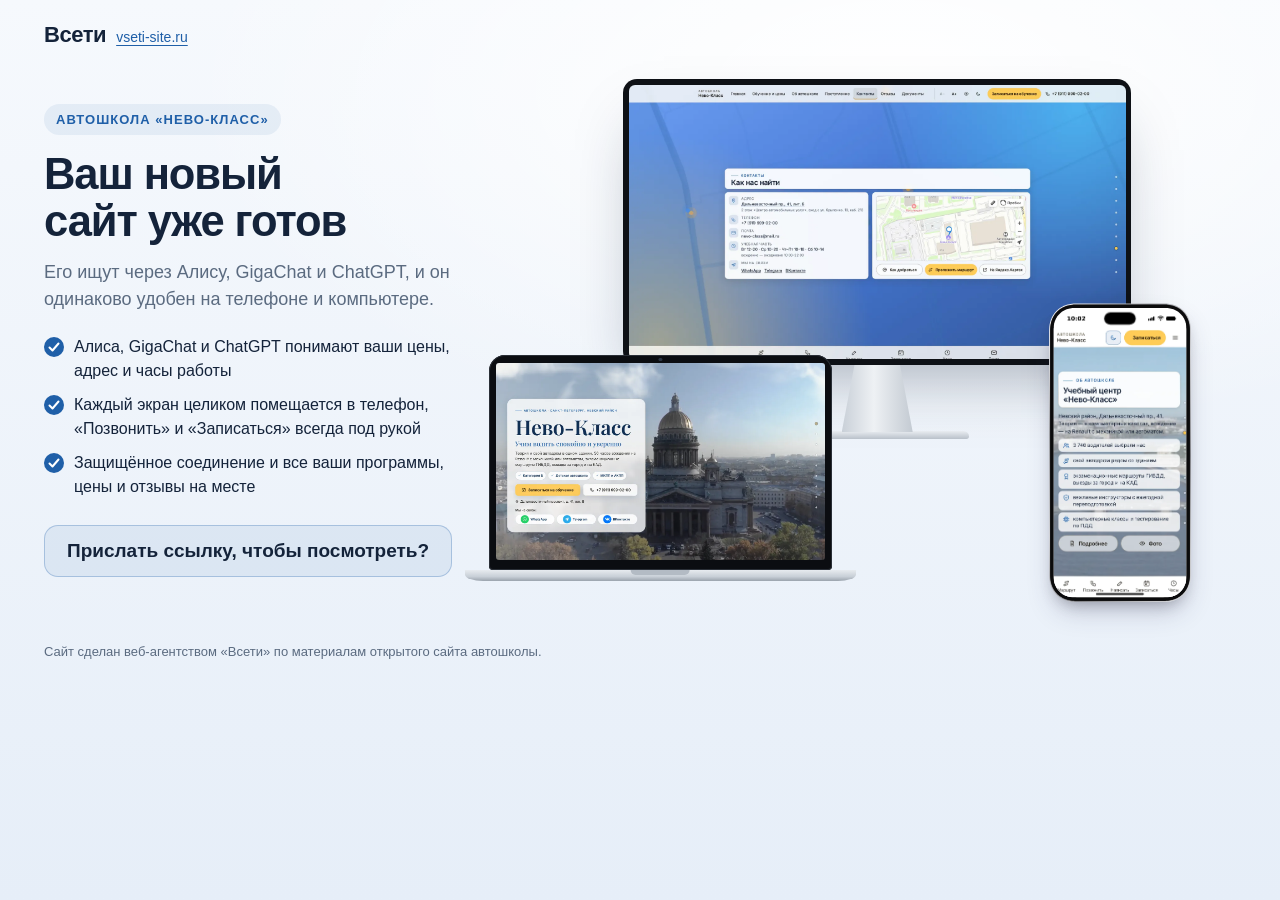
==== commit fd3374d9: "Яркий фон в фирменном синем; версия для слабовидящих без живых фонов и анимаций; снимки витрины обно" ====
--- a/vitrina/index.html
+++ b/vitrina/index.html
@@ -78,9 +78,9 @@
     </div>
   </div>
   <div class="stage" id="stage" aria-label="Новый сайт на компьютере, ноутбуке и телефоне">
-    <div class="dv mon"><div class="scr"><img src="img/monitor.webp?v=4" alt="" width="1600" height="900"></div><div class="neck"></div><div class="foot"></div></div>
-    <div class="dv lap"><div class="scr"><img src="img/laptop.webp?v=4" alt="" width="1280" height="800"></div><div class="base"></div></div>
-    <div class="dv ph" id="ph"><div class="ss-phone z-phone" data-frame="pro" style="width: 340px; height: 714.953px; padding: 2.38318px; border-radius: 61.1682px; --ps: 0.794392523364486px;"><svg class="ss-phone__bands" width="100%" height="100%" aria-hidden="true"><defs><linearGradient id="ph-band" x1="0.2" y1="0" x2="0.8" y2="1"><stop offset="0" style="stop-color: var(--ss-phone-band-1);"></stop><stop offset="0.22" style="stop-color: var(--ss-phone-band-2);"></stop><stop offset="0.48" style="stop-color: var(--ss-phone-band-3);"></stop><stop offset="0.74" style="stop-color: var(--ss-phone-band-4);"></stop><stop offset="1" style="stop-color: var(--ss-phone-band-5);"></stop></linearGradient><linearGradient id="ph-clay" x1="0" y1="0" x2="0" y2="1"><stop offset="0" style="stop-color: var(--ss-phone-clay-top);"></stop><stop offset="1" style="stop-color: var(--ss-phone-clay-bottom);"></stop></linearGradient></defs><g transform="translate(10.327102803738317 10.327102803738317)" stroke-linejoin="round"><path d="M262.94 0.00L267.09 0.06L270.49 0.24L273.65 0.53L276.65 0.94L279.51 1.47L282.27 2.11L284.93 2.87L287.50 3.74L289.97 4.72L292.36 5.81L294.65 7.02L296.85 8.33L298.96 9.75L300.98 11.27L302.90 12.90L304.72 14.62L306.45 16.45L308.08 18.37L309.60 20.38L311.02 22.49L312.33 24.70L313.53 26.99L314.63 29.37L315.61 31.85L316.48 34.41L317.24 37.07L317.88 39.83L318.41 42.70L318.82 45.69L319.11 48.85L319.29 52.25L319.35 56.40L319.35 637.90L319.29 642.04L319.11 645.45L318.82 648.60L318.41 651.60L317.88 654.47L317.24 657.23L316.48 659.89L315.61 662.45L314.63 664.92L313.53 667.31L312.33 669.60L311.02 671.80L309.60 673.91L308.08 675.93L306.45 677.85L304.72 679.68L302.90 681.40L300.98 683.03L298.96 684.55L296.85 685.97L294.65 687.28L292.36 688.49L289.97 689.58L287.50 690.56L284.93 691.43L282.27 692.19L279.51 692.83L276.65 693.36L273.65 693.77L270.49 694.06L267.09 694.24L262.94 694.30L56.40 694.30L52.25 694.24L48.85 694.06L45.69 693.77L42.70 693.36L39.83 692.83L37.07 692.19L34.41 691.43L31.85 690.56L29.37 689.58L26.99 688.49L24.70 687.28L22.49 685.97L20.38 684.55L18.37 683.03L16.45 681.40L14.62 679.68L12.90 677.85L11.27 675.93L9.75 673.91L8.33 671.80L7.02 669.60L5.81 667.31L4.72 664.92L3.74 662.45L2.87 659.89L2.11 657.23L1.47 654.47L0.94 651.60L0.53 648.60L0.24 645.45L0.06 642.04L0.00 637.90L0.00 56.40L0.06 52.25L0.24 48.85L0.53 45.69L0.94 42.70L1.47 39.83L2.11 37.07L2.87 34.41L3.74 31.85L4.72 29.37L5.81 26.99L7.02 24.70L8.33 22.49L9.75 20.38L11.27 18.37L12.90 16.45L14.62 14.62L16.45 12.90L18.37 11.27L20.38 9.75L22.49 8.33L24.70 7.02L26.99 5.81L29.37 4.72L31.85 3.74L34.41 2.87L37.07 2.11L39.83 1.47L42.70 0.94L45.69 0.53L48.85 0.24L52.25 0.06L56.40 0.00Z" fill="none" stroke-width="20.654205607476634" stroke="url(#ph-band)"></path><path d="M262.94 0.00L267.09 0.06L270.49 0.24L273.65 0.53L276.65 0.94L279.51 1.47L282.27 2.11L284.93 2.87L287.50 3.74L289.97 4.72L292.36 5.81L294.65 7.02L296.85 8.33L298.96 9.75L300.98 11.27L302.90 12.90L304.72 14.62L306.45 16.45L308.08 18.37L309.60 20.38L311.02 22.49L312.33 24.70L313.53 26.99L314.63 29.37L315.61 31.85L316.48 34.41L317.24 37.07L317.88 39.83L318.41 42.70L318.82 45.69L319.11 48.85L319.29 52.25L319.35 56.40L319.35 637.90L319.29 642.04L319.11 645.45L318.82 648.60L318.41 651.60L317.88 654.47L317.24 657.23L316.48 659.89L315.61 662.45L314.63 664.92L313.53 667.31L312.33 669.60L311.02 671.80L309.60 673.91L308.08 675.93L306.45 677.85L304.72 679.68L302.90 681.40L300.98 683.03L298.96 684.55L296.85 685.97L294.65 687.28L292.36 688.49L289.97 689.58L287.50 690.56L284.93 691.43L282.27 692.19L279.51 692.83L276.65 693.36L273.65 693.77L270.49 694.06L267.09 694.24L262.94 694.30L56.40 694.30L52.25 694.24L48.85 694.06L45.69 693.77L42.70 693.36L39.83 692.83L37.07 692.19L34.41 691.43L31.85 690.56L29.37 689.58L26.99 688.49L24.70 687.28L22.49 685.97L20.38 684.55L18.37 683.03L16.45 681.40L14.62 679.68L12.90 677.85L11.27 675.93L9.75 673.91L8.33 671.80L7.02 669.60L5.81 667.31L4.72 664.92L3.74 662.45L2.87 659.89L2.11 657.23L1.47 654.47L0.94 651.60L0.53 648.60L0.24 645.45L0.06 642.04L0.00 637.90L0.00 56.40L0.06 52.25L0.24 48.85L0.53 45.69L0.94 42.70L1.47 39.83L2.11 37.07L2.87 34.41L3.74 31.85L4.72 29.37L5.81 26.99L7.02 24.70L8.33 22.49L9.75 20.38L11.27 18.37L12.90 16.45L14.62 14.62L16.45 12.90L18.37 11.27L20.38 9.75L22.49 8.33L24.70 7.02L26.99 5.81L29.37 4.72L31.85 3.74L34.41 2.87L37.07 2.11L39.83 1.47L42.70 0.94L45.69 0.53L48.85 0.24L52.25 0.06L56.40 0.00Z" fill="none" stroke-width="15.88785046728972" style="stroke: var(--ss-phone-rim);"></path><path d="M262.94 0.00L267.09 0.06L270.49 0.24L273.65 0.53L276.65 0.94L279.51 1.47L282.27 2.11L284.93 2.87L287.50 3.74L289.97 4.72L292.36 5.81L294.65 7.02L296.85 8.33L298.96 9.75L300.98 11.27L302.90 12.90L304.72 14.62L306.45 16.45L308.08 18.37L309.60 20.38L311.02 22.49L312.33 24.70L313.53 26.99L314.63 29.37L315.61 31.85L316.48 34.41L317.24 37.07L317.88 39.83L318.41 42.70L318.82 45.69L319.11 48.85L319.29 52.25L319.35 56.40L319.35 637.90L319.29 642.04L319.11 645.45L318.82 648.60L318.41 651.60L317.88 654.47L317.24 657.23L316.48 659.89L315.61 662.45L314.63 664.92L313.53 667.31L312.33 669.60L311.02 671.80L309.60 673.91L308.08 675.93L306.45 677.85L304.72 679.68L302.90 681.40L300.98 683.03L298.96 684.55L296.85 685.97L294.65 687.28L292.36 688.49L289.97 689.58L287.50 690.56L284.93 691.43L282.27 692.19L279.51 692.83L276.65 693.36L273.65 693.77L270.49 694.06L267.09 694.24L262.94 694.30L56.40 694.30L52.25 694.24L48.85 694.06L45.69 693.77L42.70 693.36L39.83 692.83L37.07 692.19L34.41 691.43L31.85 690.56L29.37 689.58L26.99 688.49L24.70 687.28L22.49 685.97L20.38 684.55L18.37 683.03L16.45 681.40L14.62 679.68L12.90 677.85L11.27 675.93L9.75 673.91L8.33 671.80L7.02 669.60L5.81 667.31L4.72 664.92L3.74 662.45L2.87 659.89L2.11 657.23L1.47 654.47L0.94 651.60L0.53 648.60L0.24 645.45L0.06 642.04L0.00 637.90L0.00 56.40L0.06 52.25L0.24 48.85L0.53 45.69L0.94 42.70L1.47 39.83L2.11 37.07L2.87 34.41L3.74 31.85L4.72 29.37L5.81 26.99L7.02 24.70L8.33 22.49L9.75 20.38L11.27 18.37L12.90 16.45L14.62 14.62L16.45 12.90L18.37 11.27L20.38 9.75L22.49 8.33L24.70 7.02L26.99 5.81L29.37 4.72L31.85 3.74L34.41 2.87L37.07 2.11L39.83 1.47L42.70 0.94L45.69 0.53L48.85 0.24L52.25 0.06L56.40 0.00Z" fill="none" stroke-width="14.69626168224299" style="stroke: var(--ss-phone-glass);"></path></g></svg><div class="ss-phone__glass" style="padding: 7.94393px; border-radius: 58.785px;"><div class="ss-phone__window" style="width: 319.346px; height: 694.299px; clip-path: path(&quot;M 262.94 0 L 267.09 0.06 L 270.49 0.24 L 273.65 0.53 L 276.65 0.94 L 279.51 1.47 L 282.27 2.11 L 284.93 2.87 L 287.5 3.74 L 289.97 4.72 L 292.36 5.81 L 294.65 7.02 L 296.85 8.33 L 298.96 9.75 L 300.98 11.27 L 302.9 12.9 L 304.72 14.62 L 306.45 16.45 L 308.08 18.37 L 309.6 20.38 L 311.02 22.49 L 312.33 24.7 L 313.53 26.99 L 314.63 29.37 L 315.61 31.85 L 316.48 34.41 L 317.24 37.07 L 317.88 39.83 L 318.41 42.7 L 318.82 45.69 L 319.11 48.85 L 319.29 52.25 L 319.35 56.4 L 319.35 637.9 L 319.29 642.04 L 319.11 645.45 L 318.82 648.6 L 318.41 651.6 L 317.88 654.47 L 317.24 657.23 L 316.48 659.89 L 315.61 662.45 L 314.63 664.92 L 313.53 667.31 L 312.33 669.6 L 311.02 671.8 L 309.6 673.91 L 308.08 675.93 L 306.45 677.85 L 304.72 679.68 L 302.9 681.4 L 300.98 683.03 L 298.96 684.55 L 296.85 685.97 L 294.65 687.28 L 292.36 688.49 L 289.97 689.58 L 287.5 690.56 L 284.93 691.43 L 282.27 692.19 L 279.51 692.83 L 276.65 693.36 L 273.65 693.77 L 270.49 694.06 L 267.09 694.24 L 262.94 694.3 L 56.4 694.3 L 52.25 694.24 L 48.85 694.06 L 45.69 693.77 L 42.7 693.36 L 39.83 692.83 L 37.07 692.19 L 34.41 691.43 L 31.85 690.56 L 29.37 689.58 L 26.99 688.49 L 24.7 687.28 L 22.49 685.97 L 20.38 684.55 L 18.37 683.03 L 16.45 681.4 L 14.62 679.68 L 12.9 677.85 L 11.27 675.93 L 9.75 673.91 L 8.33 671.8 L 7.02 669.6 L 5.81 667.31 L 4.72 664.92 L 3.74 662.45 L 2.87 659.89 L 2.11 657.23 L 1.47 654.47 L 0.94 651.6 L 0.53 648.6 L 0.24 645.45 L 0.06 642.04 L 0 637.9 L 0 56.4 L 0.06 52.25 L 0.24 48.85 L 0.53 45.69 L 0.94 42.7 L 1.47 39.83 L 2.11 37.07 L 2.87 34.41 L 3.74 31.85 L 4.72 29.37 L 5.81 26.99 L 7.02 24.7 L 8.33 22.49 L 9.75 20.38 L 11.27 18.37 L 12.9 16.45 L 14.62 14.62 L 16.45 12.9 L 18.37 11.27 L 20.38 9.75 L 22.49 8.33 L 24.7 7.02 L 26.99 5.81 L 29.37 4.72 L 31.85 3.74 L 34.41 2.87 L 37.07 2.11 L 39.83 1.47 L 42.7 0.94 L 45.69 0.53 L 48.85 0.24 L 52.25 0.06 L 56.4 0 Z&quot;);"><div class="ss-phone__screen" style="width: 402px; height: 874px; transform: scale(0.794393); --ss-screen-r: 64px;"><div class="ss-phone__status"><span class="ss-phone__time">10:02</span><span class="ss-phone__glyphs"><svg viewBox="0 0 20.33 13.67" width="20.33" height="13.67" class="ss-phone__glyph ss-phone__signal"><rect x="0" y="7.34" width="3.333" height="6.33" rx="1.667" fill="currentColor"></rect><rect x="5.667" y="5" width="3.333" height="8.67" rx="1.667" fill="currentColor"></rect><rect x="11.334" y="2.67" width="3.333" height="11" rx="1.667" fill="currentColor"></rect><rect x="17.000999999999998" y="0" width="3.333" height="13.67" rx="1.667" fill="currentColor"></rect></svg><svg viewBox="0 0 19.33 14.33" width="19.33" height="14.33" class="ss-phone__glyph ss-phone__wifi"><path fill-rule="evenodd" fill="currentColor" d="M0.415933 5.54283C0.902185 6.04412 1.66017 5.95818 2.27513 5.41393C4.30595 3.58064 6.83731 2.63535 9.66901 2.63535C12.5007 2.63535 15.0464 3.60928 17.0629 5.41393C17.6636 5.97251 18.4215 6.0298 18.9221 5.54283C19.4226 5.02722 19.4942 4.2538 18.9793 3.70954C16.8341 1.51819 13.3302 0 9.66901 0C6.00783 0 2.48965 1.53251 0.358727 3.72387C-0.156127 4.2538 -0.0989213 5.02722 0.415933 5.55715L0.415933 5.54283ZM3.94841 9.13779C4.50617 9.68205 5.22124 9.62476 5.85051 9.10915C6.88022 8.29276 8.25316 7.73418 9.66901 7.7485C11.0706 7.7485 12.4435 8.29276 13.4875 9.12347C14.1168 9.63908 14.8605 9.66773 15.4039 9.12347C15.9331 8.57921 16.0189 7.7485 15.4611 7.23289C14.0739 5.98683 11.9859 5.11315 9.68332 5.11315C7.38077 5.11315 5.27845 5.98683 3.9055 7.23289C3.41925 7.69121 3.31914 8.47896 3.96271 9.13779L3.94841 9.13779ZM8.72511 13.8929C9.34008 14.4801 9.98365 14.4801 10.5986 13.8929L11.757 12.7757C12.372 12.1742 12.5007 11.4151 11.7999 10.8995C11.2136 10.4841 10.4699 10.212 9.66901 10.212C8.86813 10.212 8.11015 10.4841 7.53809 10.9138C6.83731 11.4151 6.98033 12.1885 7.59529 12.7757L8.73942 13.8929L8.72511 13.8929Z"></path></svg><svg viewBox="0 0 29.33 13.67" width="29.33" height="13.67" class="ss-phone__glyph ss-phone__battery"><path fill="currentColor" d="M0 6.4C0 4.15979 0 3.03969 0.435974 2.18404C0.819467 1.43139 1.43139 0.819467 2.18404 0.435974C3.03969 0 4.15979 0 6.4 0L19.933 0C22.1732 0 23.2933 0 24.149 0.435974C24.9016 0.819467 25.5135 1.43139 25.897 2.18404C26.333 3.03969 26.333 4.15979 26.333 6.4L26.333 7.26666C26.333 9.50687 26.333 10.627 25.897 11.4826C25.5135 12.2353 24.9016 12.8472 24.149 13.2307C23.2933 13.6667 22.1732 13.6667 19.933 13.6667L6.4 13.6667C4.15979 13.6667 3.03969 13.6667 2.18404 13.2307C1.43139 12.8472 0.819467 12.2353 0.435974 11.4826C0 10.627 0 9.50687 0 7.26666L0 6.4Z"></path><path fill-rule="evenodd" fill="currentColor" transform="translate(27.33 4.33)" d="M0 0L0 5C0.601505 4.8625 2 3.75 2 2.5C2 1.25 0.601505 0.1375 0 0Z"></path></svg></span></div><span class="ss-phone__island"></span><div class="ss-phone__content" data-status="true"><img class="ph-shot" src="img/phone.webp?v=4" alt="Новый сайт «Нево-Класса» на телефоне" width="393" height="790"></div><span class="ss-phone__home"></span></div></div></div></div></div>
+    <div class="dv mon"><div class="scr"><img src="img/monitor.webp?v=5" alt="" width="1600" height="900"></div><div class="neck"></div><div class="foot"></div></div>
+    <div class="dv lap"><div class="scr"><img src="img/laptop.webp?v=5" alt="" width="1280" height="800"></div><div class="base"></div></div>
+    <div class="dv ph" id="ph"><div class="ss-phone z-phone" data-frame="pro" style="width: 340px; height: 714.953px; padding: 2.38318px; border-radius: 61.1682px; --ps: 0.794392523364486px;"><svg class="ss-phone__bands" width="100%" height="100%" aria-hidden="true"><defs><linearGradient id="ph-band" x1="0.2" y1="0" x2="0.8" y2="1"><stop offset="0" style="stop-color: var(--ss-phone-band-1);"></stop><stop offset="0.22" style="stop-color: var(--ss-phone-band-2);"></stop><stop offset="0.48" style="stop-color: var(--ss-phone-band-3);"></stop><stop offset="0.74" style="stop-color: var(--ss-phone-band-4);"></stop><stop offset="1" style="stop-color: var(--ss-phone-band-5);"></stop></linearGradient><linearGradient id="ph-clay" x1="0" y1="0" x2="0" y2="1"><stop offset="0" style="stop-color: var(--ss-phone-clay-top);"></stop><stop offset="1" style="stop-color: var(--ss-phone-clay-bottom);"></stop></linearGradient></defs><g transform="translate(10.327102803738317 10.327102803738317)" stroke-linejoin="round"><path d="M262.94 0.00L267.09 0.06L270.49 0.24L273.65 0.53L276.65 0.94L279.51 1.47L282.27 2.11L284.93 2.87L287.50 3.74L289.97 4.72L292.36 5.81L294.65 7.02L296.85 8.33L298.96 9.75L300.98 11.27L302.90 12.90L304.72 14.62L306.45 16.45L308.08 18.37L309.60 20.38L311.02 22.49L312.33 24.70L313.53 26.99L314.63 29.37L315.61 31.85L316.48 34.41L317.24 37.07L317.88 39.83L318.41 42.70L318.82 45.69L319.11 48.85L319.29 52.25L319.35 56.40L319.35 637.90L319.29 642.04L319.11 645.45L318.82 648.60L318.41 651.60L317.88 654.47L317.24 657.23L316.48 659.89L315.61 662.45L314.63 664.92L313.53 667.31L312.33 669.60L311.02 671.80L309.60 673.91L308.08 675.93L306.45 677.85L304.72 679.68L302.90 681.40L300.98 683.03L298.96 684.55L296.85 685.97L294.65 687.28L292.36 688.49L289.97 689.58L287.50 690.56L284.93 691.43L282.27 692.19L279.51 692.83L276.65 693.36L273.65 693.77L270.49 694.06L267.09 694.24L262.94 694.30L56.40 694.30L52.25 694.24L48.85 694.06L45.69 693.77L42.70 693.36L39.83 692.83L37.07 692.19L34.41 691.43L31.85 690.56L29.37 689.58L26.99 688.49L24.70 687.28L22.49 685.97L20.38 684.55L18.37 683.03L16.45 681.40L14.62 679.68L12.90 677.85L11.27 675.93L9.75 673.91L8.33 671.80L7.02 669.60L5.81 667.31L4.72 664.92L3.74 662.45L2.87 659.89L2.11 657.23L1.47 654.47L0.94 651.60L0.53 648.60L0.24 645.45L0.06 642.04L0.00 637.90L0.00 56.40L0.06 52.25L0.24 48.85L0.53 45.69L0.94 42.70L1.47 39.83L2.11 37.07L2.87 34.41L3.74 31.85L4.72 29.37L5.81 26.99L7.02 24.70L8.33 22.49L9.75 20.38L11.27 18.37L12.90 16.45L14.62 14.62L16.45 12.90L18.37 11.27L20.38 9.75L22.49 8.33L24.70 7.02L26.99 5.81L29.37 4.72L31.85 3.74L34.41 2.87L37.07 2.11L39.83 1.47L42.70 0.94L45.69 0.53L48.85 0.24L52.25 0.06L56.40 0.00Z" fill="none" stroke-width="20.654205607476634" stroke="url(#ph-band)"></path><path d="M262.94 0.00L267.09 0.06L270.49 0.24L273.65 0.53L276.65 0.94L279.51 1.47L282.27 2.11L284.93 2.87L287.50 3.74L289.97 4.72L292.36 5.81L294.65 7.02L296.85 8.33L298.96 9.75L300.98 11.27L302.90 12.90L304.72 14.62L306.45 16.45L308.08 18.37L309.60 20.38L311.02 22.49L312.33 24.70L313.53 26.99L314.63 29.37L315.61 31.85L316.48 34.41L317.24 37.07L317.88 39.83L318.41 42.70L318.82 45.69L319.11 48.85L319.29 52.25L319.35 56.40L319.35 637.90L319.29 642.04L319.11 645.45L318.82 648.60L318.41 651.60L317.88 654.47L317.24 657.23L316.48 659.89L315.61 662.45L314.63 664.92L313.53 667.31L312.33 669.60L311.02 671.80L309.60 673.91L308.08 675.93L306.45 677.85L304.72 679.68L302.90 681.40L300.98 683.03L298.96 684.55L296.85 685.97L294.65 687.28L292.36 688.49L289.97 689.58L287.50 690.56L284.93 691.43L282.27 692.19L279.51 692.83L276.65 693.36L273.65 693.77L270.49 694.06L267.09 694.24L262.94 694.30L56.40 694.30L52.25 694.24L48.85 694.06L45.69 693.77L42.70 693.36L39.83 692.83L37.07 692.19L34.41 691.43L31.85 690.56L29.37 689.58L26.99 688.49L24.70 687.28L22.49 685.97L20.38 684.55L18.37 683.03L16.45 681.40L14.62 679.68L12.90 677.85L11.27 675.93L9.75 673.91L8.33 671.80L7.02 669.60L5.81 667.31L4.72 664.92L3.74 662.45L2.87 659.89L2.11 657.23L1.47 654.47L0.94 651.60L0.53 648.60L0.24 645.45L0.06 642.04L0.00 637.90L0.00 56.40L0.06 52.25L0.24 48.85L0.53 45.69L0.94 42.70L1.47 39.83L2.11 37.07L2.87 34.41L3.74 31.85L4.72 29.37L5.81 26.99L7.02 24.70L8.33 22.49L9.75 20.38L11.27 18.37L12.90 16.45L14.62 14.62L16.45 12.90L18.37 11.27L20.38 9.75L22.49 8.33L24.70 7.02L26.99 5.81L29.37 4.72L31.85 3.74L34.41 2.87L37.07 2.11L39.83 1.47L42.70 0.94L45.69 0.53L48.85 0.24L52.25 0.06L56.40 0.00Z" fill="none" stroke-width="15.88785046728972" style="stroke: var(--ss-phone-rim);"></path><path d="M262.94 0.00L267.09 0.06L270.49 0.24L273.65 0.53L276.65 0.94L279.51 1.47L282.27 2.11L284.93 2.87L287.50 3.74L289.97 4.72L292.36 5.81L294.65 7.02L296.85 8.33L298.96 9.75L300.98 11.27L302.90 12.90L304.72 14.62L306.45 16.45L308.08 18.37L309.60 20.38L311.02 22.49L312.33 24.70L313.53 26.99L314.63 29.37L315.61 31.85L316.48 34.41L317.24 37.07L317.88 39.83L318.41 42.70L318.82 45.69L319.11 48.85L319.29 52.25L319.35 56.40L319.35 637.90L319.29 642.04L319.11 645.45L318.82 648.60L318.41 651.60L317.88 654.47L317.24 657.23L316.48 659.89L315.61 662.45L314.63 664.92L313.53 667.31L312.33 669.60L311.02 671.80L309.60 673.91L308.08 675.93L306.45 677.85L304.72 679.68L302.90 681.40L300.98 683.03L298.96 684.55L296.85 685.97L294.65 687.28L292.36 688.49L289.97 689.58L287.50 690.56L284.93 691.43L282.27 692.19L279.51 692.83L276.65 693.36L273.65 693.77L270.49 694.06L267.09 694.24L262.94 694.30L56.40 694.30L52.25 694.24L48.85 694.06L45.69 693.77L42.70 693.36L39.83 692.83L37.07 692.19L34.41 691.43L31.85 690.56L29.37 689.58L26.99 688.49L24.70 687.28L22.49 685.97L20.38 684.55L18.37 683.03L16.45 681.40L14.62 679.68L12.90 677.85L11.27 675.93L9.75 673.91L8.33 671.80L7.02 669.60L5.81 667.31L4.72 664.92L3.74 662.45L2.87 659.89L2.11 657.23L1.47 654.47L0.94 651.60L0.53 648.60L0.24 645.45L0.06 642.04L0.00 637.90L0.00 56.40L0.06 52.25L0.24 48.85L0.53 45.69L0.94 42.70L1.47 39.83L2.11 37.07L2.87 34.41L3.74 31.85L4.72 29.37L5.81 26.99L7.02 24.70L8.33 22.49L9.75 20.38L11.27 18.37L12.90 16.45L14.62 14.62L16.45 12.90L18.37 11.27L20.38 9.75L22.49 8.33L24.70 7.02L26.99 5.81L29.37 4.72L31.85 3.74L34.41 2.87L37.07 2.11L39.83 1.47L42.70 0.94L45.69 0.53L48.85 0.24L52.25 0.06L56.40 0.00Z" fill="none" stroke-width="14.69626168224299" style="stroke: var(--ss-phone-glass);"></path></g></svg><div class="ss-phone__glass" style="padding: 7.94393px; border-radius: 58.785px;"><div class="ss-phone__window" style="width: 319.346px; height: 694.299px; clip-path: path(&quot;M 262.94 0 L 267.09 0.06 L 270.49 0.24 L 273.65 0.53 L 276.65 0.94 L 279.51 1.47 L 282.27 2.11 L 284.93 2.87 L 287.5 3.74 L 289.97 4.72 L 292.36 5.81 L 294.65 7.02 L 296.85 8.33 L 298.96 9.75 L 300.98 11.27 L 302.9 12.9 L 304.72 14.62 L 306.45 16.45 L 308.08 18.37 L 309.6 20.38 L 311.02 22.49 L 312.33 24.7 L 313.53 26.99 L 314.63 29.37 L 315.61 31.85 L 316.48 34.41 L 317.24 37.07 L 317.88 39.83 L 318.41 42.7 L 318.82 45.69 L 319.11 48.85 L 319.29 52.25 L 319.35 56.4 L 319.35 637.9 L 319.29 642.04 L 319.11 645.45 L 318.82 648.6 L 318.41 651.6 L 317.88 654.47 L 317.24 657.23 L 316.48 659.89 L 315.61 662.45 L 314.63 664.92 L 313.53 667.31 L 312.33 669.6 L 311.02 671.8 L 309.6 673.91 L 308.08 675.93 L 306.45 677.85 L 304.72 679.68 L 302.9 681.4 L 300.98 683.03 L 298.96 684.55 L 296.85 685.97 L 294.65 687.28 L 292.36 688.49 L 289.97 689.58 L 287.5 690.56 L 284.93 691.43 L 282.27 692.19 L 279.51 692.83 L 276.65 693.36 L 273.65 693.77 L 270.49 694.06 L 267.09 694.24 L 262.94 694.3 L 56.4 694.3 L 52.25 694.24 L 48.85 694.06 L 45.69 693.77 L 42.7 693.36 L 39.83 692.83 L 37.07 692.19 L 34.41 691.43 L 31.85 690.56 L 29.37 689.58 L 26.99 688.49 L 24.7 687.28 L 22.49 685.97 L 20.38 684.55 L 18.37 683.03 L 16.45 681.4 L 14.62 679.68 L 12.9 677.85 L 11.27 675.93 L 9.75 673.91 L 8.33 671.8 L 7.02 669.6 L 5.81 667.31 L 4.72 664.92 L 3.74 662.45 L 2.87 659.89 L 2.11 657.23 L 1.47 654.47 L 0.94 651.6 L 0.53 648.6 L 0.24 645.45 L 0.06 642.04 L 0 637.9 L 0 56.4 L 0.06 52.25 L 0.24 48.85 L 0.53 45.69 L 0.94 42.7 L 1.47 39.83 L 2.11 37.07 L 2.87 34.41 L 3.74 31.85 L 4.72 29.37 L 5.81 26.99 L 7.02 24.7 L 8.33 22.49 L 9.75 20.38 L 11.27 18.37 L 12.9 16.45 L 14.62 14.62 L 16.45 12.9 L 18.37 11.27 L 20.38 9.75 L 22.49 8.33 L 24.7 7.02 L 26.99 5.81 L 29.37 4.72 L 31.85 3.74 L 34.41 2.87 L 37.07 2.11 L 39.83 1.47 L 42.7 0.94 L 45.69 0.53 L 48.85 0.24 L 52.25 0.06 L 56.4 0 Z&quot;);"><div class="ss-phone__screen" style="width: 402px; height: 874px; transform: scale(0.794393); --ss-screen-r: 64px;"><div class="ss-phone__status"><span class="ss-phone__time">10:02</span><span class="ss-phone__glyphs"><svg viewBox="0 0 20.33 13.67" width="20.33" height="13.67" class="ss-phone__glyph ss-phone__signal"><rect x="0" y="7.34" width="3.333" height="6.33" rx="1.667" fill="currentColor"></rect><rect x="5.667" y="5" width="3.333" height="8.67" rx="1.667" fill="currentColor"></rect><rect x="11.334" y="2.67" width="3.333" height="11" rx="1.667" fill="currentColor"></rect><rect x="17.000999999999998" y="0" width="3.333" height="13.67" rx="1.667" fill="currentColor"></rect></svg><svg viewBox="0 0 19.33 14.33" width="19.33" height="14.33" class="ss-phone__glyph ss-phone__wifi"><path fill-rule="evenodd" fill="currentColor" d="M0.415933 5.54283C0.902185 6.04412 1.66017 5.95818 2.27513 5.41393C4.30595 3.58064 6.83731 2.63535 9.66901 2.63535C12.5007 2.63535 15.0464 3.60928 17.0629 5.41393C17.6636 5.97251 18.4215 6.0298 18.9221 5.54283C19.4226 5.02722 19.4942 4.2538 18.9793 3.70954C16.8341 1.51819 13.3302 0 9.66901 0C6.00783 0 2.48965 1.53251 0.358727 3.72387C-0.156127 4.2538 -0.0989213 5.02722 0.415933 5.55715L0.415933 5.54283ZM3.94841 9.13779C4.50617 9.68205 5.22124 9.62476 5.85051 9.10915C6.88022 8.29276 8.25316 7.73418 9.66901 7.7485C11.0706 7.7485 12.4435 8.29276 13.4875 9.12347C14.1168 9.63908 14.8605 9.66773 15.4039 9.12347C15.9331 8.57921 16.0189 7.7485 15.4611 7.23289C14.0739 5.98683 11.9859 5.11315 9.68332 5.11315C7.38077 5.11315 5.27845 5.98683 3.9055 7.23289C3.41925 7.69121 3.31914 8.47896 3.96271 9.13779L3.94841 9.13779ZM8.72511 13.8929C9.34008 14.4801 9.98365 14.4801 10.5986 13.8929L11.757 12.7757C12.372 12.1742 12.5007 11.4151 11.7999 10.8995C11.2136 10.4841 10.4699 10.212 9.66901 10.212C8.86813 10.212 8.11015 10.4841 7.53809 10.9138C6.83731 11.4151 6.98033 12.1885 7.59529 12.7757L8.73942 13.8929L8.72511 13.8929Z"></path></svg><svg viewBox="0 0 29.33 13.67" width="29.33" height="13.67" class="ss-phone__glyph ss-phone__battery"><path fill="currentColor" d="M0 6.4C0 4.15979 0 3.03969 0.435974 2.18404C0.819467 1.43139 1.43139 0.819467 2.18404 0.435974C3.03969 0 4.15979 0 6.4 0L19.933 0C22.1732 0 23.2933 0 24.149 0.435974C24.9016 0.819467 25.5135 1.43139 25.897 2.18404C26.333 3.03969 26.333 4.15979 26.333 6.4L26.333 7.26666C26.333 9.50687 26.333 10.627 25.897 11.4826C25.5135 12.2353 24.9016 12.8472 24.149 13.2307C23.2933 13.6667 22.1732 13.6667 19.933 13.6667L6.4 13.6667C4.15979 13.6667 3.03969 13.6667 2.18404 13.2307C1.43139 12.8472 0.819467 12.2353 0.435974 11.4826C0 10.627 0 9.50687 0 7.26666L0 6.4Z"></path><path fill-rule="evenodd" fill="currentColor" transform="translate(27.33 4.33)" d="M0 0L0 5C0.601505 4.8625 2 3.75 2 2.5C2 1.25 0.601505 0.1375 0 0Z"></path></svg></span></div><span class="ss-phone__island"></span><div class="ss-phone__content" data-status="true"><img class="ph-shot" src="img/phone.webp?v=5" alt="Новый сайт «Нево-Класса» на телефоне" width="393" height="790"></div><span class="ss-phone__home"></span></div></div></div></div></div>
   </div>
 </main>
 <p class="note">Сайт сделан веб-агентством «Всети» по материалам открытого сайта автошколы.</p>
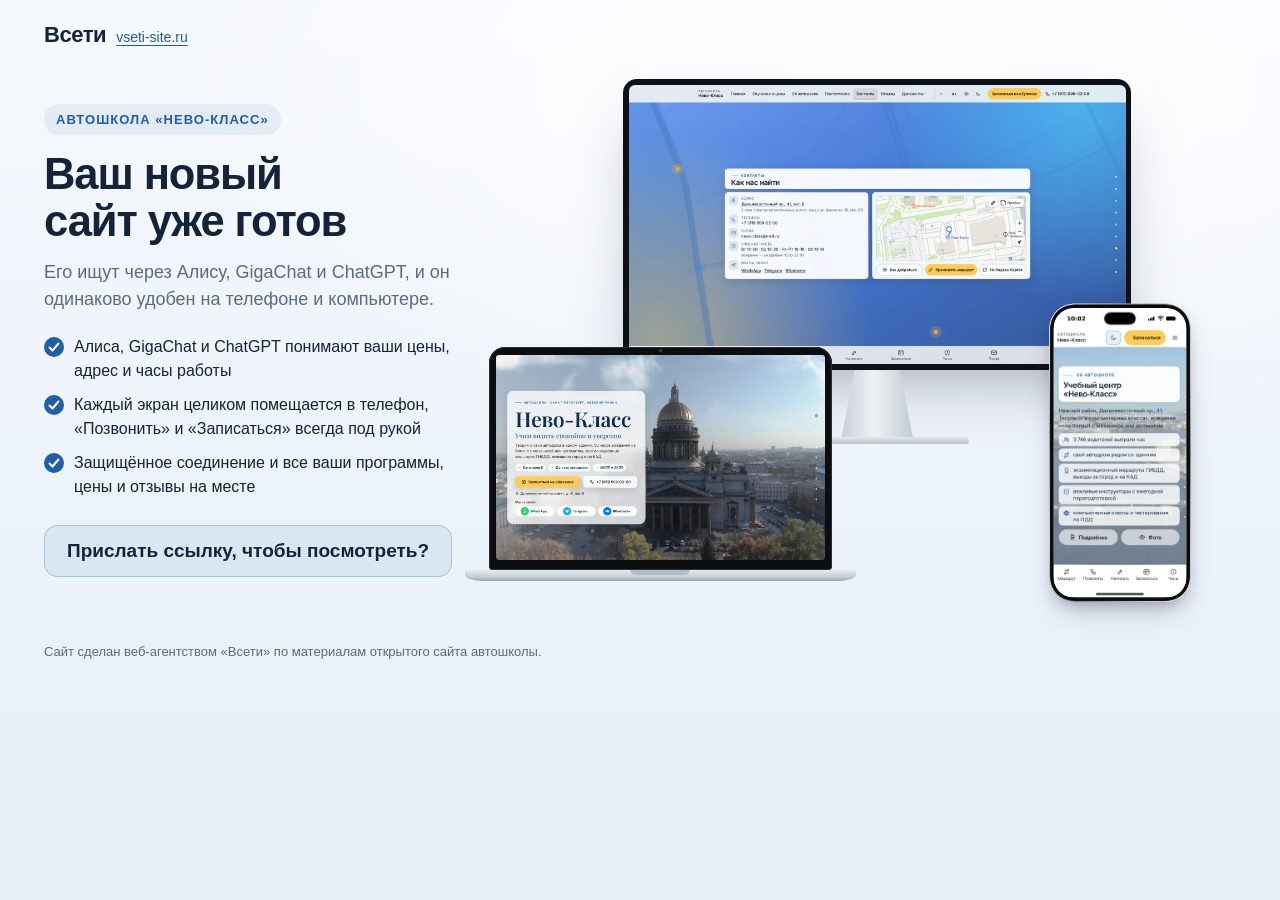
==== commit 9e6d79f2: "Текст не выходит за плашки: название первого экрана подгоняется под плашку, витрина показывает экран" ====
--- a/vitrina/index.html
+++ b/vitrina/index.html
@@ -31,13 +31,14 @@
 .stage{position:relative;width:100%;aspect-ratio:16/11.2}
 .dv{position:absolute}
 .dv img{display:block;width:100%;height:100%;object-fit:cover;object-position:center top}
+.mon .scr img,.lap .scr img{height:auto}
 .mon{left:18%;top:0;width:68%}
-.mon .scr{aspect-ratio:16/9;padding:1.1%;background:#0e1116;border-radius:14px;box-shadow:0 30px 60px -20px rgba(20,35,58,.35)}
+.mon .scr{padding:1.1%;background:#0e1116;border-radius:14px;box-shadow:0 30px 60px -20px rgba(20,35,58,.35)}
 .mon .scr img{border-radius:6px}
 .mon .neck{width:14%;aspect-ratio:1/.95;margin:0 auto;background:linear-gradient(90deg,#c9d0d8,#eef1f4 45%,#c3cad2);clip-path:polygon(18% 0,82% 0,100% 100%,0 100%)}
 .mon .foot{width:36%;aspect-ratio:36/1.5;margin:-1px auto 0;border-radius:6px 6px 3px 3px;background:linear-gradient(180deg,#e9edf1,#b9c1ca);box-shadow:0 12px 20px -8px rgba(20,35,58,.4)}
 .lap{left:0;bottom:4%;width:46%}
-.lap .scr{aspect-ratio:16/10;padding:2.2% 2.2% 3%;background:#0b0d11;border-radius:16px 16px 4px 4px;position:relative;box-shadow:0 0 0 1px #2a2f37 inset}
+.lap .scr{padding:2.2% 2.2% 3%;background:#0b0d11;border-radius:16px 16px 4px 4px;position:relative;box-shadow:0 0 0 1px #2a2f37 inset}
 .lap .scr::before{content:"";position:absolute;top:1%;left:50%;width:.9%;aspect-ratio:1;border-radius:50%;background:#2b3442;transform:translateX(-50%)}
 .lap .scr img{border-radius:3px}
 .lap .base{position:relative;height:0;padding-bottom:3.2%;margin:0 -7%;background:linear-gradient(180deg,#e7ebef 0,#c8cfd7 60%,#9aa3ad 100%);border-radius:0 0 18px 18px/0 0 60% 60%;box-shadow:0 22px 30px -14px rgba(20,35,58,.45)}
@@ -80,7 +81,7 @@
   <div class="stage" id="stage" aria-label="Новый сайт на компьютере, ноутбуке и телефоне">
     <div class="dv mon"><div class="scr"><img src="img/monitor.webp?v=5" alt="" width="1600" height="900"></div><div class="neck"></div><div class="foot"></div></div>
     <div class="dv lap"><div class="scr"><img src="img/laptop.webp?v=5" alt="" width="1280" height="800"></div><div class="base"></div></div>
-    <div class="dv ph" id="ph"><div class="ss-phone z-phone" data-frame="pro" style="width: 340px; height: 714.953px; padding: 2.38318px; border-radius: 61.1682px; --ps: 0.794392523364486px;"><svg class="ss-phone__bands" width="100%" height="100%" aria-hidden="true"><defs><linearGradient id="ph-band" x1="0.2" y1="0" x2="0.8" y2="1"><stop offset="0" style="stop-color: var(--ss-phone-band-1);"></stop><stop offset="0.22" style="stop-color: var(--ss-phone-band-2);"></stop><stop offset="0.48" style="stop-color: var(--ss-phone-band-3);"></stop><stop offset="0.74" style="stop-color: var(--ss-phone-band-4);"></stop><stop offset="1" style="stop-color: var(--ss-phone-band-5);"></stop></linearGradient><linearGradient id="ph-clay" x1="0" y1="0" x2="0" y2="1"><stop offset="0" style="stop-color: var(--ss-phone-clay-top);"></stop><stop offset="1" style="stop-color: var(--ss-phone-clay-bottom);"></stop></linearGradient></defs><g transform="translate(10.327102803738317 10.327102803738317)" stroke-linejoin="round"><path d="M262.94 0.00L267.09 0.06L270.49 0.24L273.65 0.53L276.65 0.94L279.51 1.47L282.27 2.11L284.93 2.87L287.50 3.74L289.97 4.72L292.36 5.81L294.65 7.02L296.85 8.33L298.96 9.75L300.98 11.27L302.90 12.90L304.72 14.62L306.45 16.45L308.08 18.37L309.60 20.38L311.02 22.49L312.33 24.70L313.53 26.99L314.63 29.37L315.61 31.85L316.48 34.41L317.24 37.07L317.88 39.83L318.41 42.70L318.82 45.69L319.11 48.85L319.29 52.25L319.35 56.40L319.35 637.90L319.29 642.04L319.11 645.45L318.82 648.60L318.41 651.60L317.88 654.47L317.24 657.23L316.48 659.89L315.61 662.45L314.63 664.92L313.53 667.31L312.33 669.60L311.02 671.80L309.60 673.91L308.08 675.93L306.45 677.85L304.72 679.68L302.90 681.40L300.98 683.03L298.96 684.55L296.85 685.97L294.65 687.28L292.36 688.49L289.97 689.58L287.50 690.56L284.93 691.43L282.27 692.19L279.51 692.83L276.65 693.36L273.65 693.77L270.49 694.06L267.09 694.24L262.94 694.30L56.40 694.30L52.25 694.24L48.85 694.06L45.69 693.77L42.70 693.36L39.83 692.83L37.07 692.19L34.41 691.43L31.85 690.56L29.37 689.58L26.99 688.49L24.70 687.28L22.49 685.97L20.38 684.55L18.37 683.03L16.45 681.40L14.62 679.68L12.90 677.85L11.27 675.93L9.75 673.91L8.33 671.80L7.02 669.60L5.81 667.31L4.72 664.92L3.74 662.45L2.87 659.89L2.11 657.23L1.47 654.47L0.94 651.60L0.53 648.60L0.24 645.45L0.06 642.04L0.00 637.90L0.00 56.40L0.06 52.25L0.24 48.85L0.53 45.69L0.94 42.70L1.47 39.83L2.11 37.07L2.87 34.41L3.74 31.85L4.72 29.37L5.81 26.99L7.02 24.70L8.33 22.49L9.75 20.38L11.27 18.37L12.90 16.45L14.62 14.62L16.45 12.90L18.37 11.27L20.38 9.75L22.49 8.33L24.70 7.02L26.99 5.81L29.37 4.72L31.85 3.74L34.41 2.87L37.07 2.11L39.83 1.47L42.70 0.94L45.69 0.53L48.85 0.24L52.25 0.06L56.40 0.00Z" fill="none" stroke-width="20.654205607476634" stroke="url(#ph-band)"></path><path d="M262.94 0.00L267.09 0.06L270.49 0.24L273.65 0.53L276.65 0.94L279.51 1.47L282.27 2.11L284.93 2.87L287.50 3.74L289.97 4.72L292.36 5.81L294.65 7.02L296.85 8.33L298.96 9.75L300.98 11.27L302.90 12.90L304.72 14.62L306.45 16.45L308.08 18.37L309.60 20.38L311.02 22.49L312.33 24.70L313.53 26.99L314.63 29.37L315.61 31.85L316.48 34.41L317.24 37.07L317.88 39.83L318.41 42.70L318.82 45.69L319.11 48.85L319.29 52.25L319.35 56.40L319.35 637.90L319.29 642.04L319.11 645.45L318.82 648.60L318.41 651.60L317.88 654.47L317.24 657.23L316.48 659.89L315.61 662.45L314.63 664.92L313.53 667.31L312.33 669.60L311.02 671.80L309.60 673.91L308.08 675.93L306.45 677.85L304.72 679.68L302.90 681.40L300.98 683.03L298.96 684.55L296.85 685.97L294.65 687.28L292.36 688.49L289.97 689.58L287.50 690.56L284.93 691.43L282.27 692.19L279.51 692.83L276.65 693.36L273.65 693.77L270.49 694.06L267.09 694.24L262.94 694.30L56.40 694.30L52.25 694.24L48.85 694.06L45.69 693.77L42.70 693.36L39.83 692.83L37.07 692.19L34.41 691.43L31.85 690.56L29.37 689.58L26.99 688.49L24.70 687.28L22.49 685.97L20.38 684.55L18.37 683.03L16.45 681.40L14.62 679.68L12.90 677.85L11.27 675.93L9.75 673.91L8.33 671.80L7.02 669.60L5.81 667.31L4.72 664.92L3.74 662.45L2.87 659.89L2.11 657.23L1.47 654.47L0.94 651.60L0.53 648.60L0.24 645.45L0.06 642.04L0.00 637.90L0.00 56.40L0.06 52.25L0.24 48.85L0.53 45.69L0.94 42.70L1.47 39.83L2.11 37.07L2.87 34.41L3.74 31.85L4.72 29.37L5.81 26.99L7.02 24.70L8.33 22.49L9.75 20.38L11.27 18.37L12.90 16.45L14.62 14.62L16.45 12.90L18.37 11.27L20.38 9.75L22.49 8.33L24.70 7.02L26.99 5.81L29.37 4.72L31.85 3.74L34.41 2.87L37.07 2.11L39.83 1.47L42.70 0.94L45.69 0.53L48.85 0.24L52.25 0.06L56.40 0.00Z" fill="none" stroke-width="15.88785046728972" style="stroke: var(--ss-phone-rim);"></path><path d="M262.94 0.00L267.09 0.06L270.49 0.24L273.65 0.53L276.65 0.94L279.51 1.47L282.27 2.11L284.93 2.87L287.50 3.74L289.97 4.72L292.36 5.81L294.65 7.02L296.85 8.33L298.96 9.75L300.98 11.27L302.90 12.90L304.72 14.62L306.45 16.45L308.08 18.37L309.60 20.38L311.02 22.49L312.33 24.70L313.53 26.99L314.63 29.37L315.61 31.85L316.48 34.41L317.24 37.07L317.88 39.83L318.41 42.70L318.82 45.69L319.11 48.85L319.29 52.25L319.35 56.40L319.35 637.90L319.29 642.04L319.11 645.45L318.82 648.60L318.41 651.60L317.88 654.47L317.24 657.23L316.48 659.89L315.61 662.45L314.63 664.92L313.53 667.31L312.33 669.60L311.02 671.80L309.60 673.91L308.08 675.93L306.45 677.85L304.72 679.68L302.90 681.40L300.98 683.03L298.96 684.55L296.85 685.97L294.65 687.28L292.36 688.49L289.97 689.58L287.50 690.56L284.93 691.43L282.27 692.19L279.51 692.83L276.65 693.36L273.65 693.77L270.49 694.06L267.09 694.24L262.94 694.30L56.40 694.30L52.25 694.24L48.85 694.06L45.69 693.77L42.70 693.36L39.83 692.83L37.07 692.19L34.41 691.43L31.85 690.56L29.37 689.58L26.99 688.49L24.70 687.28L22.49 685.97L20.38 684.55L18.37 683.03L16.45 681.40L14.62 679.68L12.90 677.85L11.27 675.93L9.75 673.91L8.33 671.80L7.02 669.60L5.81 667.31L4.72 664.92L3.74 662.45L2.87 659.89L2.11 657.23L1.47 654.47L0.94 651.60L0.53 648.60L0.24 645.45L0.06 642.04L0.00 637.90L0.00 56.40L0.06 52.25L0.24 48.85L0.53 45.69L0.94 42.70L1.47 39.83L2.11 37.07L2.87 34.41L3.74 31.85L4.72 29.37L5.81 26.99L7.02 24.70L8.33 22.49L9.75 20.38L11.27 18.37L12.90 16.45L14.62 14.62L16.45 12.90L18.37 11.27L20.38 9.75L22.49 8.33L24.70 7.02L26.99 5.81L29.37 4.72L31.85 3.74L34.41 2.87L37.07 2.11L39.83 1.47L42.70 0.94L45.69 0.53L48.85 0.24L52.25 0.06L56.40 0.00Z" fill="none" stroke-width="14.69626168224299" style="stroke: var(--ss-phone-glass);"></path></g></svg><div class="ss-phone__glass" style="padding: 7.94393px; border-radius: 58.785px;"><div class="ss-phone__window" style="width: 319.346px; height: 694.299px; clip-path: path(&quot;M 262.94 0 L 267.09 0.06 L 270.49 0.24 L 273.65 0.53 L 276.65 0.94 L 279.51 1.47 L 282.27 2.11 L 284.93 2.87 L 287.5 3.74 L 289.97 4.72 L 292.36 5.81 L 294.65 7.02 L 296.85 8.33 L 298.96 9.75 L 300.98 11.27 L 302.9 12.9 L 304.72 14.62 L 306.45 16.45 L 308.08 18.37 L 309.6 20.38 L 311.02 22.49 L 312.33 24.7 L 313.53 26.99 L 314.63 29.37 L 315.61 31.85 L 316.48 34.41 L 317.24 37.07 L 317.88 39.83 L 318.41 42.7 L 318.82 45.69 L 319.11 48.85 L 319.29 52.25 L 319.35 56.4 L 319.35 637.9 L 319.29 642.04 L 319.11 645.45 L 318.82 648.6 L 318.41 651.6 L 317.88 654.47 L 317.24 657.23 L 316.48 659.89 L 315.61 662.45 L 314.63 664.92 L 313.53 667.31 L 312.33 669.6 L 311.02 671.8 L 309.6 673.91 L 308.08 675.93 L 306.45 677.85 L 304.72 679.68 L 302.9 681.4 L 300.98 683.03 L 298.96 684.55 L 296.85 685.97 L 294.65 687.28 L 292.36 688.49 L 289.97 689.58 L 287.5 690.56 L 284.93 691.43 L 282.27 692.19 L 279.51 692.83 L 276.65 693.36 L 273.65 693.77 L 270.49 694.06 L 267.09 694.24 L 262.94 694.3 L 56.4 694.3 L 52.25 694.24 L 48.85 694.06 L 45.69 693.77 L 42.7 693.36 L 39.83 692.83 L 37.07 692.19 L 34.41 691.43 L 31.85 690.56 L 29.37 689.58 L 26.99 688.49 L 24.7 687.28 L 22.49 685.97 L 20.38 684.55 L 18.37 683.03 L 16.45 681.4 L 14.62 679.68 L 12.9 677.85 L 11.27 675.93 L 9.75 673.91 L 8.33 671.8 L 7.02 669.6 L 5.81 667.31 L 4.72 664.92 L 3.74 662.45 L 2.87 659.89 L 2.11 657.23 L 1.47 654.47 L 0.94 651.6 L 0.53 648.6 L 0.24 645.45 L 0.06 642.04 L 0 637.9 L 0 56.4 L 0.06 52.25 L 0.24 48.85 L 0.53 45.69 L 0.94 42.7 L 1.47 39.83 L 2.11 37.07 L 2.87 34.41 L 3.74 31.85 L 4.72 29.37 L 5.81 26.99 L 7.02 24.7 L 8.33 22.49 L 9.75 20.38 L 11.27 18.37 L 12.9 16.45 L 14.62 14.62 L 16.45 12.9 L 18.37 11.27 L 20.38 9.75 L 22.49 8.33 L 24.7 7.02 L 26.99 5.81 L 29.37 4.72 L 31.85 3.74 L 34.41 2.87 L 37.07 2.11 L 39.83 1.47 L 42.7 0.94 L 45.69 0.53 L 48.85 0.24 L 52.25 0.06 L 56.4 0 Z&quot;);"><div class="ss-phone__screen" style="width: 402px; height: 874px; transform: scale(0.794393); --ss-screen-r: 64px;"><div class="ss-phone__status"><span class="ss-phone__time">10:02</span><span class="ss-phone__glyphs"><svg viewBox="0 0 20.33 13.67" width="20.33" height="13.67" class="ss-phone__glyph ss-phone__signal"><rect x="0" y="7.34" width="3.333" height="6.33" rx="1.667" fill="currentColor"></rect><rect x="5.667" y="5" width="3.333" height="8.67" rx="1.667" fill="currentColor"></rect><rect x="11.334" y="2.67" width="3.333" height="11" rx="1.667" fill="currentColor"></rect><rect x="17.000999999999998" y="0" width="3.333" height="13.67" rx="1.667" fill="currentColor"></rect></svg><svg viewBox="0 0 19.33 14.33" width="19.33" height="14.33" class="ss-phone__glyph ss-phone__wifi"><path fill-rule="evenodd" fill="currentColor" d="M0.415933 5.54283C0.902185 6.04412 1.66017 5.95818 2.27513 5.41393C4.30595 3.58064 6.83731 2.63535 9.66901 2.63535C12.5007 2.63535 15.0464 3.60928 17.0629 5.41393C17.6636 5.97251 18.4215 6.0298 18.9221 5.54283C19.4226 5.02722 19.4942 4.2538 18.9793 3.70954C16.8341 1.51819 13.3302 0 9.66901 0C6.00783 0 2.48965 1.53251 0.358727 3.72387C-0.156127 4.2538 -0.0989213 5.02722 0.415933 5.55715L0.415933 5.54283ZM3.94841 9.13779C4.50617 9.68205 5.22124 9.62476 5.85051 9.10915C6.88022 8.29276 8.25316 7.73418 9.66901 7.7485C11.0706 7.7485 12.4435 8.29276 13.4875 9.12347C14.1168 9.63908 14.8605 9.66773 15.4039 9.12347C15.9331 8.57921 16.0189 7.7485 15.4611 7.23289C14.0739 5.98683 11.9859 5.11315 9.68332 5.11315C7.38077 5.11315 5.27845 5.98683 3.9055 7.23289C3.41925 7.69121 3.31914 8.47896 3.96271 9.13779L3.94841 9.13779ZM8.72511 13.8929C9.34008 14.4801 9.98365 14.4801 10.5986 13.8929L11.757 12.7757C12.372 12.1742 12.5007 11.4151 11.7999 10.8995C11.2136 10.4841 10.4699 10.212 9.66901 10.212C8.86813 10.212 8.11015 10.4841 7.53809 10.9138C6.83731 11.4151 6.98033 12.1885 7.59529 12.7757L8.73942 13.8929L8.72511 13.8929Z"></path></svg><svg viewBox="0 0 29.33 13.67" width="29.33" height="13.67" class="ss-phone__glyph ss-phone__battery"><path fill="currentColor" d="M0 6.4C0 4.15979 0 3.03969 0.435974 2.18404C0.819467 1.43139 1.43139 0.819467 2.18404 0.435974C3.03969 0 4.15979 0 6.4 0L19.933 0C22.1732 0 23.2933 0 24.149 0.435974C24.9016 0.819467 25.5135 1.43139 25.897 2.18404C26.333 3.03969 26.333 4.15979 26.333 6.4L26.333 7.26666C26.333 9.50687 26.333 10.627 25.897 11.4826C25.5135 12.2353 24.9016 12.8472 24.149 13.2307C23.2933 13.6667 22.1732 13.6667 19.933 13.6667L6.4 13.6667C4.15979 13.6667 3.03969 13.6667 2.18404 13.2307C1.43139 12.8472 0.819467 12.2353 0.435974 11.4826C0 10.627 0 9.50687 0 7.26666L0 6.4Z"></path><path fill-rule="evenodd" fill="currentColor" transform="translate(27.33 4.33)" d="M0 0L0 5C0.601505 4.8625 2 3.75 2 2.5C2 1.25 0.601505 0.1375 0 0Z"></path></svg></span></div><span class="ss-phone__island"></span><div class="ss-phone__content" data-status="true"><img class="ph-shot" src="img/phone.webp?v=5" alt="Новый сайт «Нево-Класса» на телефоне" width="393" height="790"></div><span class="ss-phone__home"></span></div></div></div></div></div>
+    <div class="dv ph" id="ph"><div class="ss-phone z-phone" data-frame="pro" style="width: 340px; height: 714.953px; padding: 2.38318px; border-radius: 61.1682px; --ps: 0.794392523364486px;"><svg class="ss-phone__bands" width="100%" height="100%" aria-hidden="true"><defs><linearGradient id="ph-band" x1="0.2" y1="0" x2="0.8" y2="1"><stop offset="0" style="stop-color: var(--ss-phone-band-1);"></stop><stop offset="0.22" style="stop-color: var(--ss-phone-band-2);"></stop><stop offset="0.48" style="stop-color: var(--ss-phone-band-3);"></stop><stop offset="0.74" style="stop-color: var(--ss-phone-band-4);"></stop><stop offset="1" style="stop-color: var(--ss-phone-band-5);"></stop></linearGradient><linearGradient id="ph-clay" x1="0" y1="0" x2="0" y2="1"><stop offset="0" style="stop-color: var(--ss-phone-clay-top);"></stop><stop offset="1" style="stop-color: var(--ss-phone-clay-bottom);"></stop></linearGradient></defs><g transform="translate(10.327102803738317 10.327102803738317)" stroke-linejoin="round"><path d="M262.94 0.00L267.09 0.06L270.49 0.24L273.65 0.53L276.65 0.94L279.51 1.47L282.27 2.11L284.93 2.87L287.50 3.74L289.97 4.72L292.36 5.81L294.65 7.02L296.85 8.33L298.96 9.75L300.98 11.27L302.90 12.90L304.72 14.62L306.45 16.45L308.08 18.37L309.60 20.38L311.02 22.49L312.33 24.70L313.53 26.99L314.63 29.37L315.61 31.85L316.48 34.41L317.24 37.07L317.88 39.83L318.41 42.70L318.82 45.69L319.11 48.85L319.29 52.25L319.35 56.40L319.35 637.90L319.29 642.04L319.11 645.45L318.82 648.60L318.41 651.60L317.88 654.47L317.24 657.23L316.48 659.89L315.61 662.45L314.63 664.92L313.53 667.31L312.33 669.60L311.02 671.80L309.60 673.91L308.08 675.93L306.45 677.85L304.72 679.68L302.90 681.40L300.98 683.03L298.96 684.55L296.85 685.97L294.65 687.28L292.36 688.49L289.97 689.58L287.50 690.56L284.93 691.43L282.27 692.19L279.51 692.83L276.65 693.36L273.65 693.77L270.49 694.06L267.09 694.24L262.94 694.30L56.40 694.30L52.25 694.24L48.85 694.06L45.69 693.77L42.70 693.36L39.83 692.83L37.07 692.19L34.41 691.43L31.85 690.56L29.37 689.58L26.99 688.49L24.70 687.28L22.49 685.97L20.38 684.55L18.37 683.03L16.45 681.40L14.62 679.68L12.90 677.85L11.27 675.93L9.75 673.91L8.33 671.80L7.02 669.60L5.81 667.31L4.72 664.92L3.74 662.45L2.87 659.89L2.11 657.23L1.47 654.47L0.94 651.60L0.53 648.60L0.24 645.45L0.06 642.04L0.00 637.90L0.00 56.40L0.06 52.25L0.24 48.85L0.53 45.69L0.94 42.70L1.47 39.83L2.11 37.07L2.87 34.41L3.74 31.85L4.72 29.37L5.81 26.99L7.02 24.70L8.33 22.49L9.75 20.38L11.27 18.37L12.90 16.45L14.62 14.62L16.45 12.90L18.37 11.27L20.38 9.75L22.49 8.33L24.70 7.02L26.99 5.81L29.37 4.72L31.85 3.74L34.41 2.87L37.07 2.11L39.83 1.47L42.70 0.94L45.69 0.53L48.85 0.24L52.25 0.06L56.40 0.00Z" fill="none" stroke-width="20.654205607476634" stroke="url(#ph-band)"></path><path d="M262.94 0.00L267.09 0.06L270.49 0.24L273.65 0.53L276.65 0.94L279.51 1.47L282.27 2.11L284.93 2.87L287.50 3.74L289.97 4.72L292.36 5.81L294.65 7.02L296.85 8.33L298.96 9.75L300.98 11.27L302.90 12.90L304.72 14.62L306.45 16.45L308.08 18.37L309.60 20.38L311.02 22.49L312.33 24.70L313.53 26.99L314.63 29.37L315.61 31.85L316.48 34.41L317.24 37.07L317.88 39.83L318.41 42.70L318.82 45.69L319.11 48.85L319.29 52.25L319.35 56.40L319.35 637.90L319.29 642.04L319.11 645.45L318.82 648.60L318.41 651.60L317.88 654.47L317.24 657.23L316.48 659.89L315.61 662.45L314.63 664.92L313.53 667.31L312.33 669.60L311.02 671.80L309.60 673.91L308.08 675.93L306.45 677.85L304.72 679.68L302.90 681.40L300.98 683.03L298.96 684.55L296.85 685.97L294.65 687.28L292.36 688.49L289.97 689.58L287.50 690.56L284.93 691.43L282.27 692.19L279.51 692.83L276.65 693.36L273.65 693.77L270.49 694.06L267.09 694.24L262.94 694.30L56.40 694.30L52.25 694.24L48.85 694.06L45.69 693.77L42.70 693.36L39.83 692.83L37.07 692.19L34.41 691.43L31.85 690.56L29.37 689.58L26.99 688.49L24.70 687.28L22.49 685.97L20.38 684.55L18.37 683.03L16.45 681.40L14.62 679.68L12.90 677.85L11.27 675.93L9.75 673.91L8.33 671.80L7.02 669.60L5.81 667.31L4.72 664.92L3.74 662.45L2.87 659.89L2.11 657.23L1.47 654.47L0.94 651.60L0.53 648.60L0.24 645.45L0.06 642.04L0.00 637.90L0.00 56.40L0.06 52.25L0.24 48.85L0.53 45.69L0.94 42.70L1.47 39.83L2.11 37.07L2.87 34.41L3.74 31.85L4.72 29.37L5.81 26.99L7.02 24.70L8.33 22.49L9.75 20.38L11.27 18.37L12.90 16.45L14.62 14.62L16.45 12.90L18.37 11.27L20.38 9.75L22.49 8.33L24.70 7.02L26.99 5.81L29.37 4.72L31.85 3.74L34.41 2.87L37.07 2.11L39.83 1.47L42.70 0.94L45.69 0.53L48.85 0.24L52.25 0.06L56.40 0.00Z" fill="none" stroke-width="15.88785046728972" style="stroke: var(--ss-phone-rim);"></path><path d="M262.94 0.00L267.09 0.06L270.49 0.24L273.65 0.53L276.65 0.94L279.51 1.47L282.27 2.11L284.93 2.87L287.50 3.74L289.97 4.72L292.36 5.81L294.65 7.02L296.85 8.33L298.96 9.75L300.98 11.27L302.90 12.90L304.72 14.62L306.45 16.45L308.08 18.37L309.60 20.38L311.02 22.49L312.33 24.70L313.53 26.99L314.63 29.37L315.61 31.85L316.48 34.41L317.24 37.07L317.88 39.83L318.41 42.70L318.82 45.69L319.11 48.85L319.29 52.25L319.35 56.40L319.35 637.90L319.29 642.04L319.11 645.45L318.82 648.60L318.41 651.60L317.88 654.47L317.24 657.23L316.48 659.89L315.61 662.45L314.63 664.92L313.53 667.31L312.33 669.60L311.02 671.80L309.60 673.91L308.08 675.93L306.45 677.85L304.72 679.68L302.90 681.40L300.98 683.03L298.96 684.55L296.85 685.97L294.65 687.28L292.36 688.49L289.97 689.58L287.50 690.56L284.93 691.43L282.27 692.19L279.51 692.83L276.65 693.36L273.65 693.77L270.49 694.06L267.09 694.24L262.94 694.30L56.40 694.30L52.25 694.24L48.85 694.06L45.69 693.77L42.70 693.36L39.83 692.83L37.07 692.19L34.41 691.43L31.85 690.56L29.37 689.58L26.99 688.49L24.70 687.28L22.49 685.97L20.38 684.55L18.37 683.03L16.45 681.40L14.62 679.68L12.90 677.85L11.27 675.93L9.75 673.91L8.33 671.80L7.02 669.60L5.81 667.31L4.72 664.92L3.74 662.45L2.87 659.89L2.11 657.23L1.47 654.47L0.94 651.60L0.53 648.60L0.24 645.45L0.06 642.04L0.00 637.90L0.00 56.40L0.06 52.25L0.24 48.85L0.53 45.69L0.94 42.70L1.47 39.83L2.11 37.07L2.87 34.41L3.74 31.85L4.72 29.37L5.81 26.99L7.02 24.70L8.33 22.49L9.75 20.38L11.27 18.37L12.90 16.45L14.62 14.62L16.45 12.90L18.37 11.27L20.38 9.75L22.49 8.33L24.70 7.02L26.99 5.81L29.37 4.72L31.85 3.74L34.41 2.87L37.07 2.11L39.83 1.47L42.70 0.94L45.69 0.53L48.85 0.24L52.25 0.06L56.40 0.00Z" fill="none" stroke-width="14.69626168224299" style="stroke: var(--ss-phone-glass);"></path></g></svg><div class="ss-phone__glass" style="padding: 7.94393px; border-radius: 58.785px;"><div class="ss-phone__window" style="width: 319.346px; height: 694.299px; clip-path: path(&quot;M 262.94 0 L 267.09 0.06 L 270.49 0.24 L 273.65 0.53 L 276.65 0.94 L 279.51 1.47 L 282.27 2.11 L 284.93 2.87 L 287.5 3.74 L 289.97 4.72 L 292.36 5.81 L 294.65 7.02 L 296.85 8.33 L 298.96 9.75 L 300.98 11.27 L 302.9 12.9 L 304.72 14.62 L 306.45 16.45 L 308.08 18.37 L 309.6 20.38 L 311.02 22.49 L 312.33 24.7 L 313.53 26.99 L 314.63 29.37 L 315.61 31.85 L 316.48 34.41 L 317.24 37.07 L 317.88 39.83 L 318.41 42.7 L 318.82 45.69 L 319.11 48.85 L 319.29 52.25 L 319.35 56.4 L 319.35 637.9 L 319.29 642.04 L 319.11 645.45 L 318.82 648.6 L 318.41 651.6 L 317.88 654.47 L 317.24 657.23 L 316.48 659.89 L 315.61 662.45 L 314.63 664.92 L 313.53 667.31 L 312.33 669.6 L 311.02 671.8 L 309.6 673.91 L 308.08 675.93 L 306.45 677.85 L 304.72 679.68 L 302.9 681.4 L 300.98 683.03 L 298.96 684.55 L 296.85 685.97 L 294.65 687.28 L 292.36 688.49 L 289.97 689.58 L 287.5 690.56 L 284.93 691.43 L 282.27 692.19 L 279.51 692.83 L 276.65 693.36 L 273.65 693.77 L 270.49 694.06 L 267.09 694.24 L 262.94 694.3 L 56.4 694.3 L 52.25 694.24 L 48.85 694.06 L 45.69 693.77 L 42.7 693.36 L 39.83 692.83 L 37.07 692.19 L 34.41 691.43 L 31.85 690.56 L 29.37 689.58 L 26.99 688.49 L 24.7 687.28 L 22.49 685.97 L 20.38 684.55 L 18.37 683.03 L 16.45 681.4 L 14.62 679.68 L 12.9 677.85 L 11.27 675.93 L 9.75 673.91 L 8.33 671.8 L 7.02 669.6 L 5.81 667.31 L 4.72 664.92 L 3.74 662.45 L 2.87 659.89 L 2.11 657.23 L 1.47 654.47 L 0.94 651.6 L 0.53 648.6 L 0.24 645.45 L 0.06 642.04 L 0 637.9 L 0 56.4 L 0.06 52.25 L 0.24 48.85 L 0.53 45.69 L 0.94 42.7 L 1.47 39.83 L 2.11 37.07 L 2.87 34.41 L 3.74 31.85 L 4.72 29.37 L 5.81 26.99 L 7.02 24.7 L 8.33 22.49 L 9.75 20.38 L 11.27 18.37 L 12.9 16.45 L 14.62 14.62 L 16.45 12.9 L 18.37 11.27 L 20.38 9.75 L 22.49 8.33 L 24.7 7.02 L 26.99 5.81 L 29.37 4.72 L 31.85 3.74 L 34.41 2.87 L 37.07 2.11 L 39.83 1.47 L 42.7 0.94 L 45.69 0.53 L 48.85 0.24 L 52.25 0.06 L 56.4 0 Z&quot;);"><div class="ss-phone__screen" style="width: 402px; height: 874px; transform: scale(0.794393); --ss-screen-r: 64px;"><div class="ss-phone__status"><span class="ss-phone__time">10:02</span><span class="ss-phone__glyphs"><svg viewBox="0 0 20.33 13.67" width="20.33" height="13.67" class="ss-phone__glyph ss-phone__signal"><rect x="0" y="7.34" width="3.333" height="6.33" rx="1.667" fill="currentColor"></rect><rect x="5.667" y="5" width="3.333" height="8.67" rx="1.667" fill="currentColor"></rect><rect x="11.334" y="2.67" width="3.333" height="11" rx="1.667" fill="currentColor"></rect><rect x="17.000999999999998" y="0" width="3.333" height="13.67" rx="1.667" fill="currentColor"></rect></svg><svg viewBox="0 0 19.33 14.33" width="19.33" height="14.33" class="ss-phone__glyph ss-phone__wifi"><path fill-rule="evenodd" fill="currentColor" d="M0.415933 5.54283C0.902185 6.04412 1.66017 5.95818 2.27513 5.41393C4.30595 3.58064 6.83731 2.63535 9.66901 2.63535C12.5007 2.63535 15.0464 3.60928 17.0629 5.41393C17.6636 5.97251 18.4215 6.0298 18.9221 5.54283C19.4226 5.02722 19.4942 4.2538 18.9793 3.70954C16.8341 1.51819 13.3302 0 9.66901 0C6.00783 0 2.48965 1.53251 0.358727 3.72387C-0.156127 4.2538 -0.0989213 5.02722 0.415933 5.55715L0.415933 5.54283ZM3.94841 9.13779C4.50617 9.68205 5.22124 9.62476 5.85051 9.10915C6.88022 8.29276 8.25316 7.73418 9.66901 7.7485C11.0706 7.7485 12.4435 8.29276 13.4875 9.12347C14.1168 9.63908 14.8605 9.66773 15.4039 9.12347C15.9331 8.57921 16.0189 7.7485 15.4611 7.23289C14.0739 5.98683 11.9859 5.11315 9.68332 5.11315C7.38077 5.11315 5.27845 5.98683 3.9055 7.23289C3.41925 7.69121 3.31914 8.47896 3.96271 9.13779L3.94841 9.13779ZM8.72511 13.8929C9.34008 14.4801 9.98365 14.4801 10.5986 13.8929L11.757 12.7757C12.372 12.1742 12.5007 11.4151 11.7999 10.8995C11.2136 10.4841 10.4699 10.212 9.66901 10.212C8.86813 10.212 8.11015 10.4841 7.53809 10.9138C6.83731 11.4151 6.98033 12.1885 7.59529 12.7757L8.73942 13.8929L8.72511 13.8929Z"></path></svg><svg viewBox="0 0 29.33 13.67" width="29.33" height="13.67" class="ss-phone__glyph ss-phone__battery"><path fill="currentColor" d="M0 6.4C0 4.15979 0 3.03969 0.435974 2.18404C0.819467 1.43139 1.43139 0.819467 2.18404 0.435974C3.03969 0 4.15979 0 6.4 0L19.933 0C22.1732 0 23.2933 0 24.149 0.435974C24.9016 0.819467 25.5135 1.43139 25.897 2.18404C26.333 3.03969 26.333 4.15979 26.333 6.4L26.333 7.26666C26.333 9.50687 26.333 10.627 25.897 11.4826C25.5135 12.2353 24.9016 12.8472 24.149 13.2307C23.2933 13.6667 22.1732 13.6667 19.933 13.6667L6.4 13.6667C4.15979 13.6667 3.03969 13.6667 2.18404 13.2307C1.43139 12.8472 0.819467 12.2353 0.435974 11.4826C0 10.627 0 9.50687 0 7.26666L0 6.4Z"></path><path fill-rule="evenodd" fill="currentColor" transform="translate(27.33 4.33)" d="M0 0L0 5C0.601505 4.8625 2 3.75 2 2.5C2 1.25 0.601505 0.1375 0 0Z"></path></svg></span></div><span class="ss-phone__island"></span><div class="ss-phone__content" data-status="true"><img class="ph-shot" src="img/phone.webp?v=5" alt="Новый сайт «Нево-Класса» на телефоне" width="393" height="794"></div><span class="ss-phone__home"></span></div></div></div></div></div>
   </div>
 </main>
 <p class="note">Сайт сделан веб-агентством «Всети» по материалам открытого сайта автошколы.</p>
